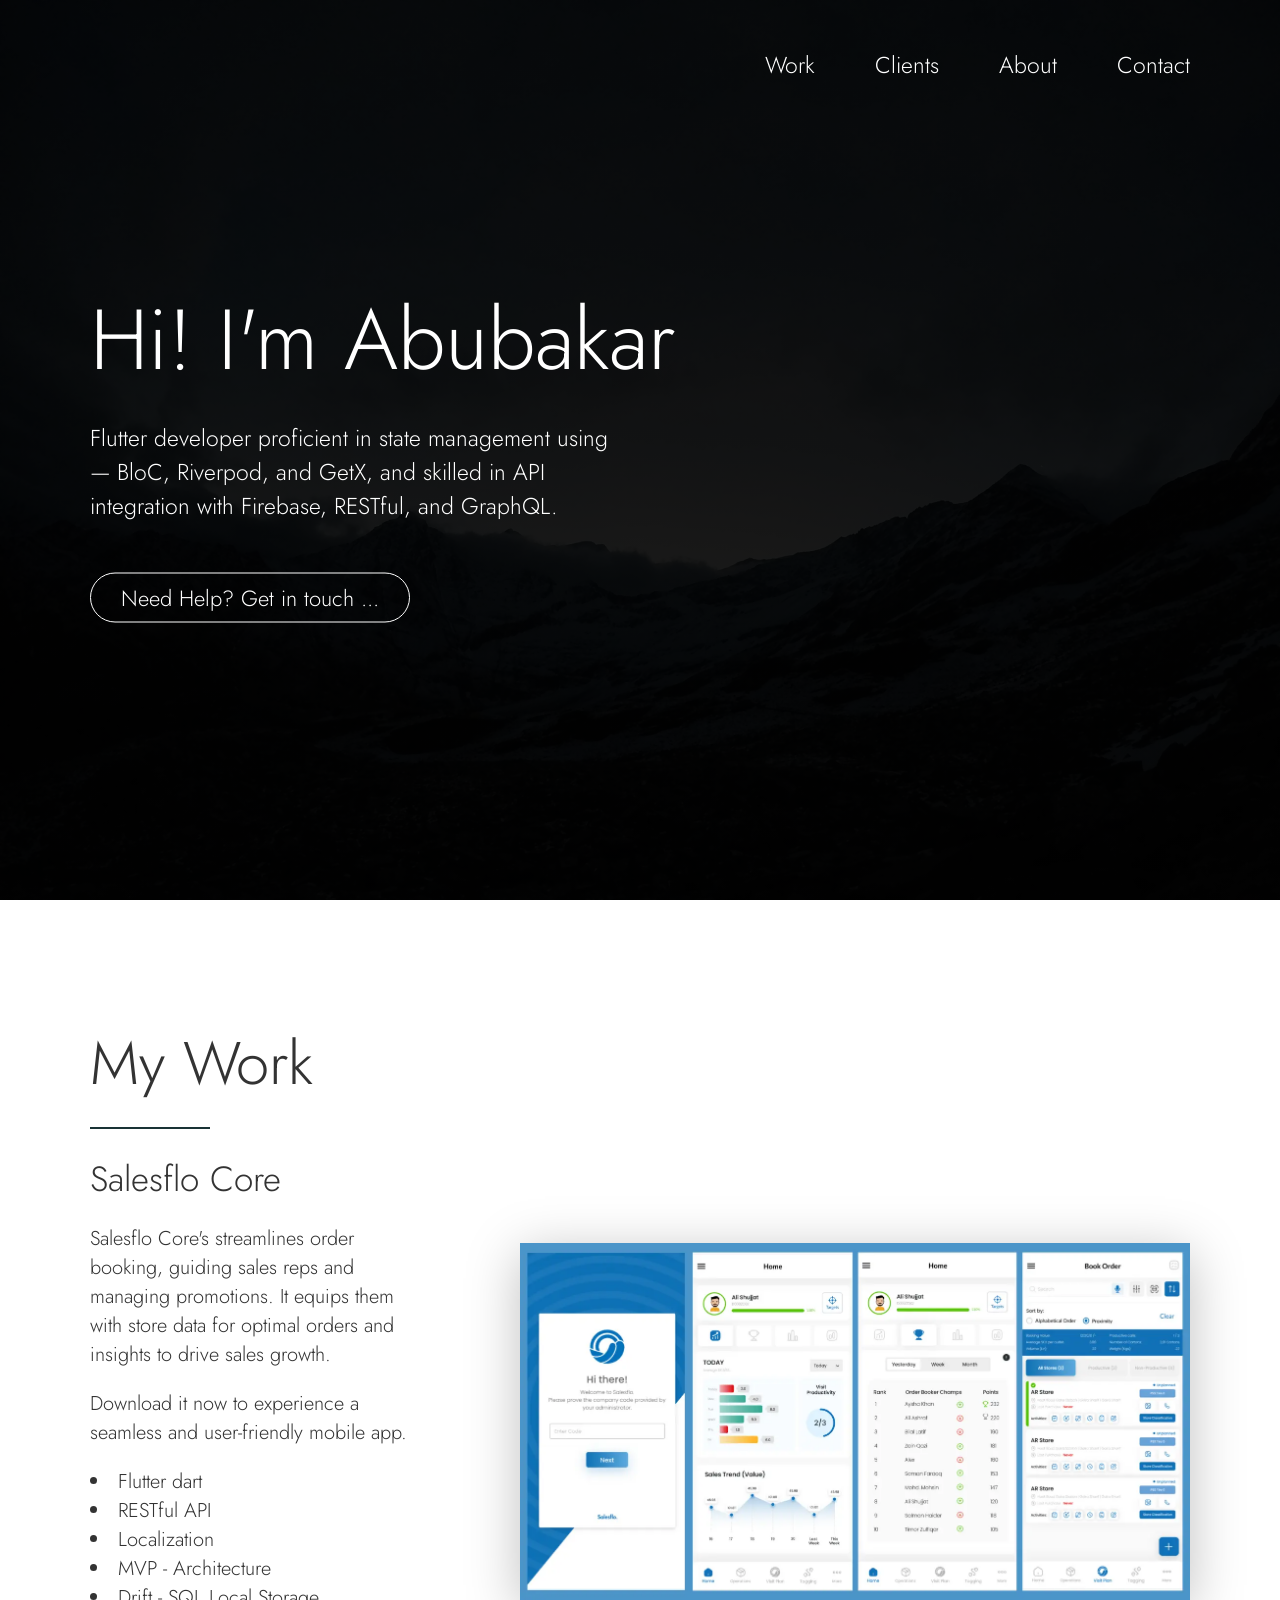
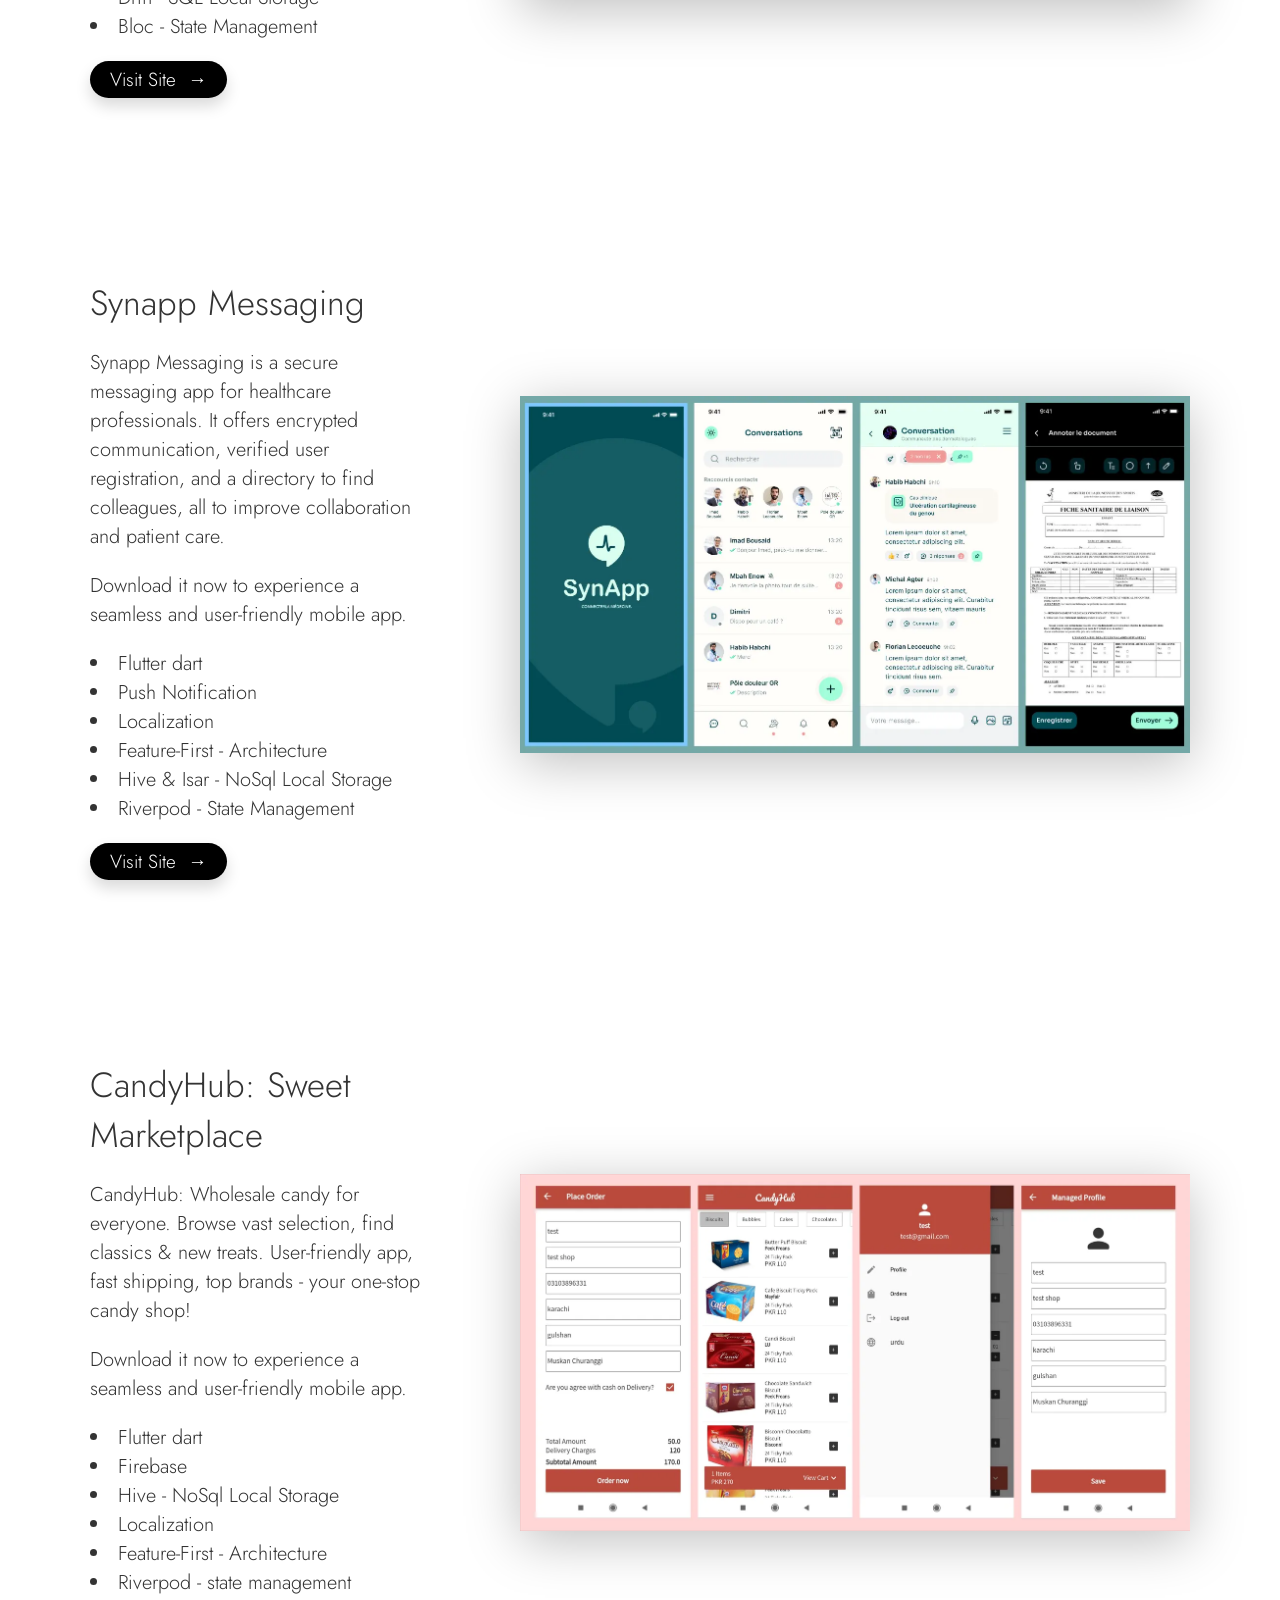
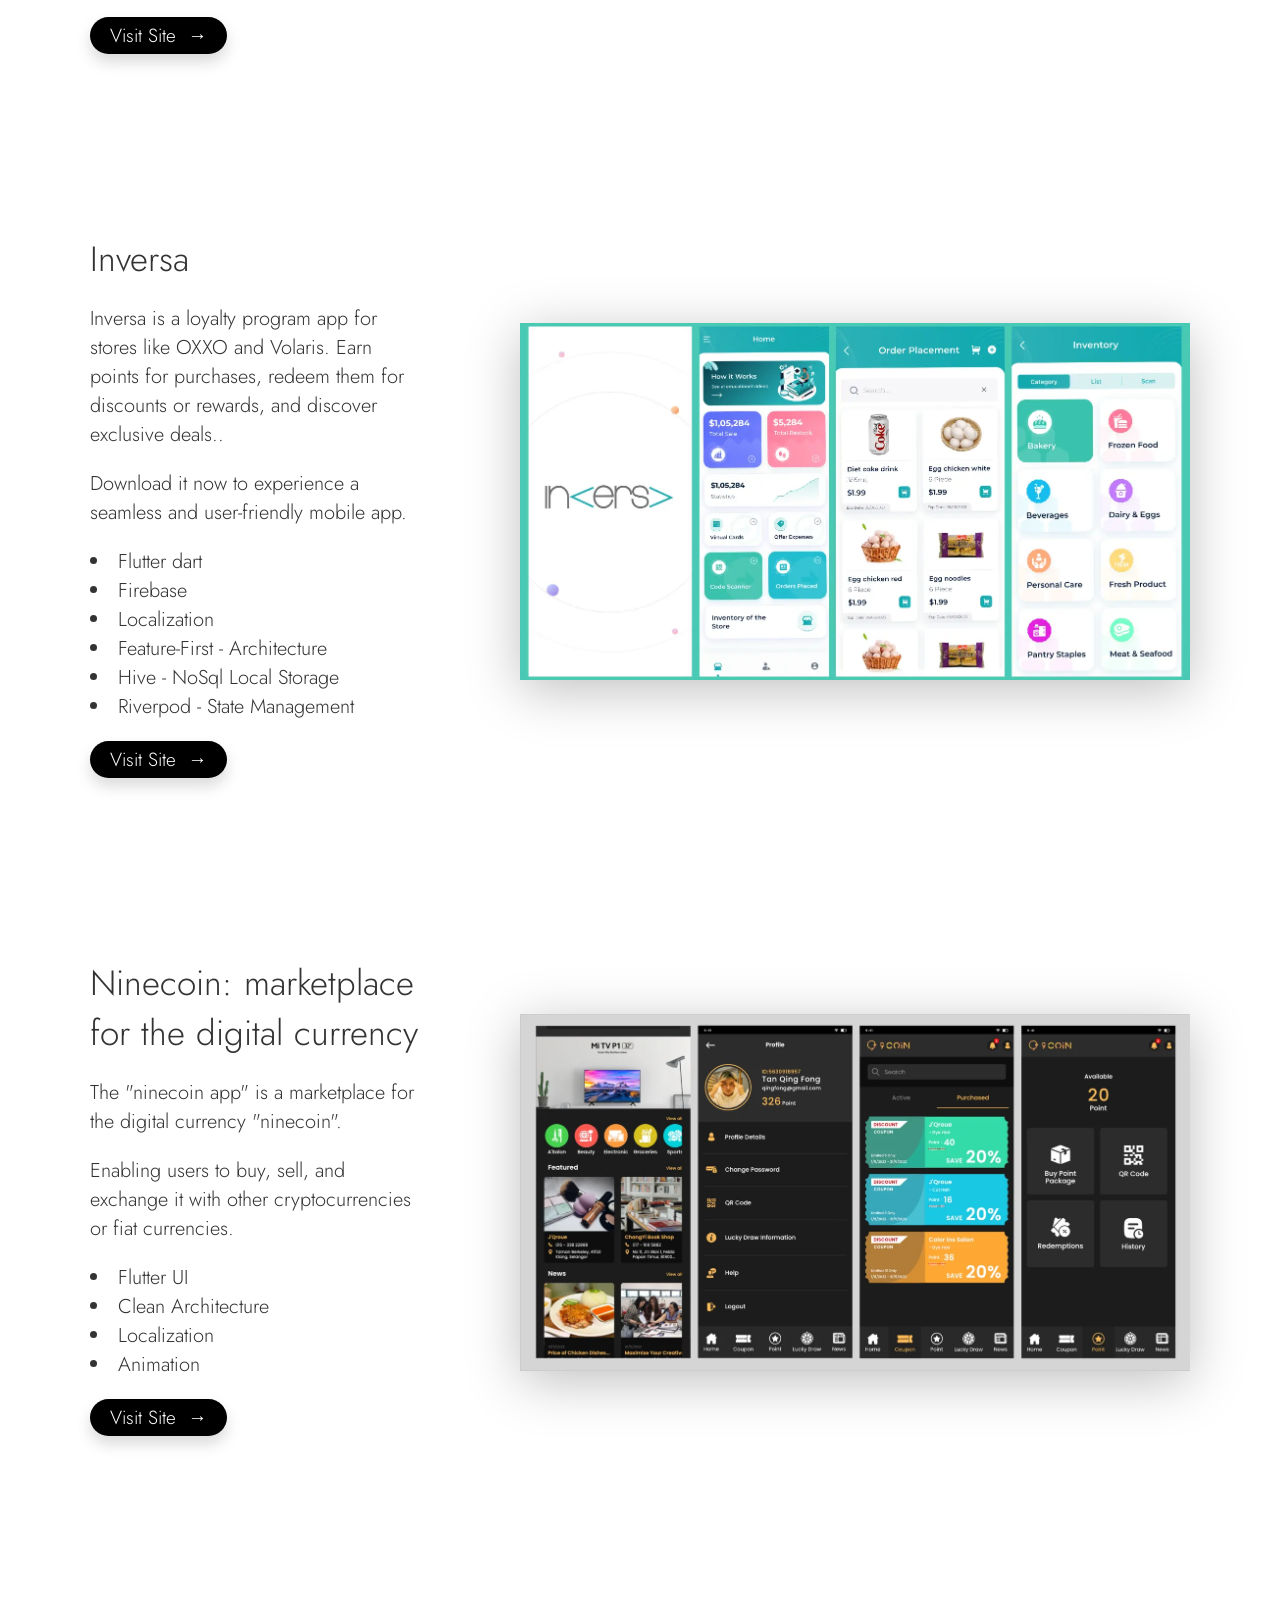
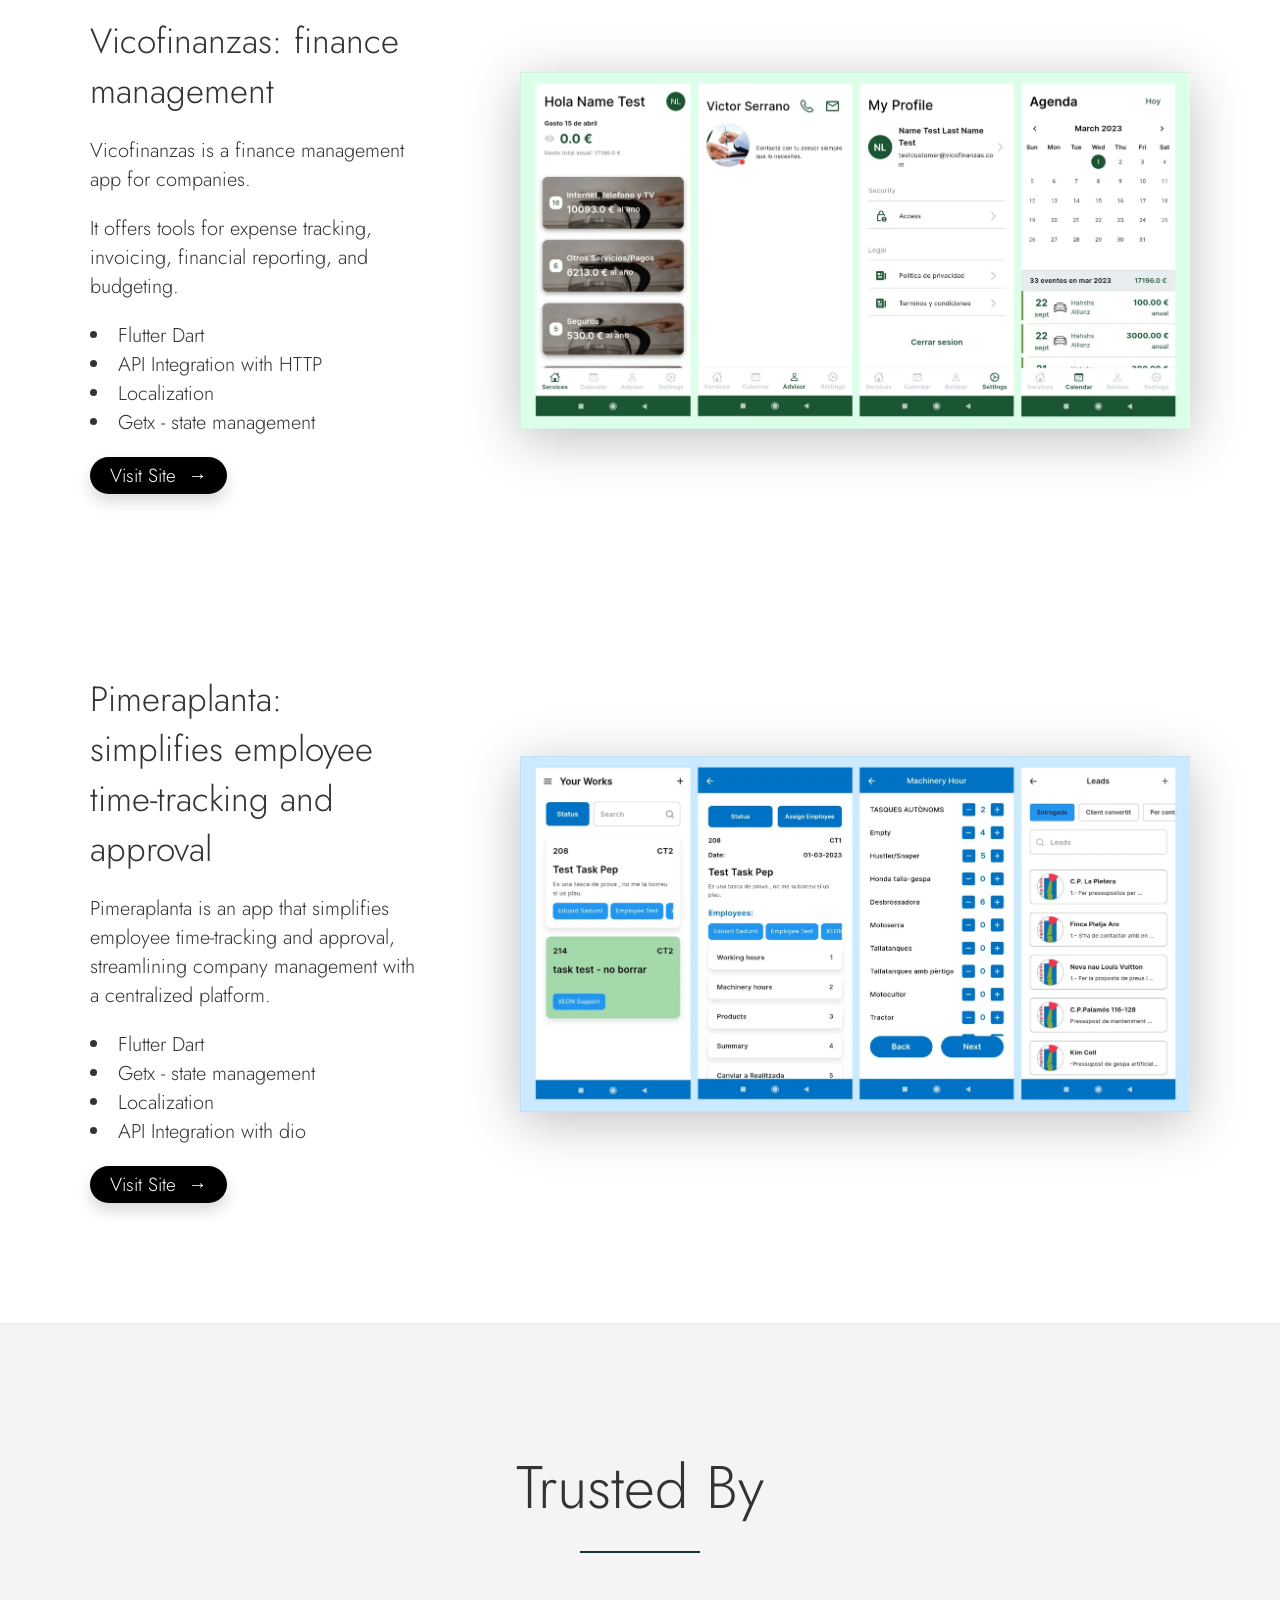
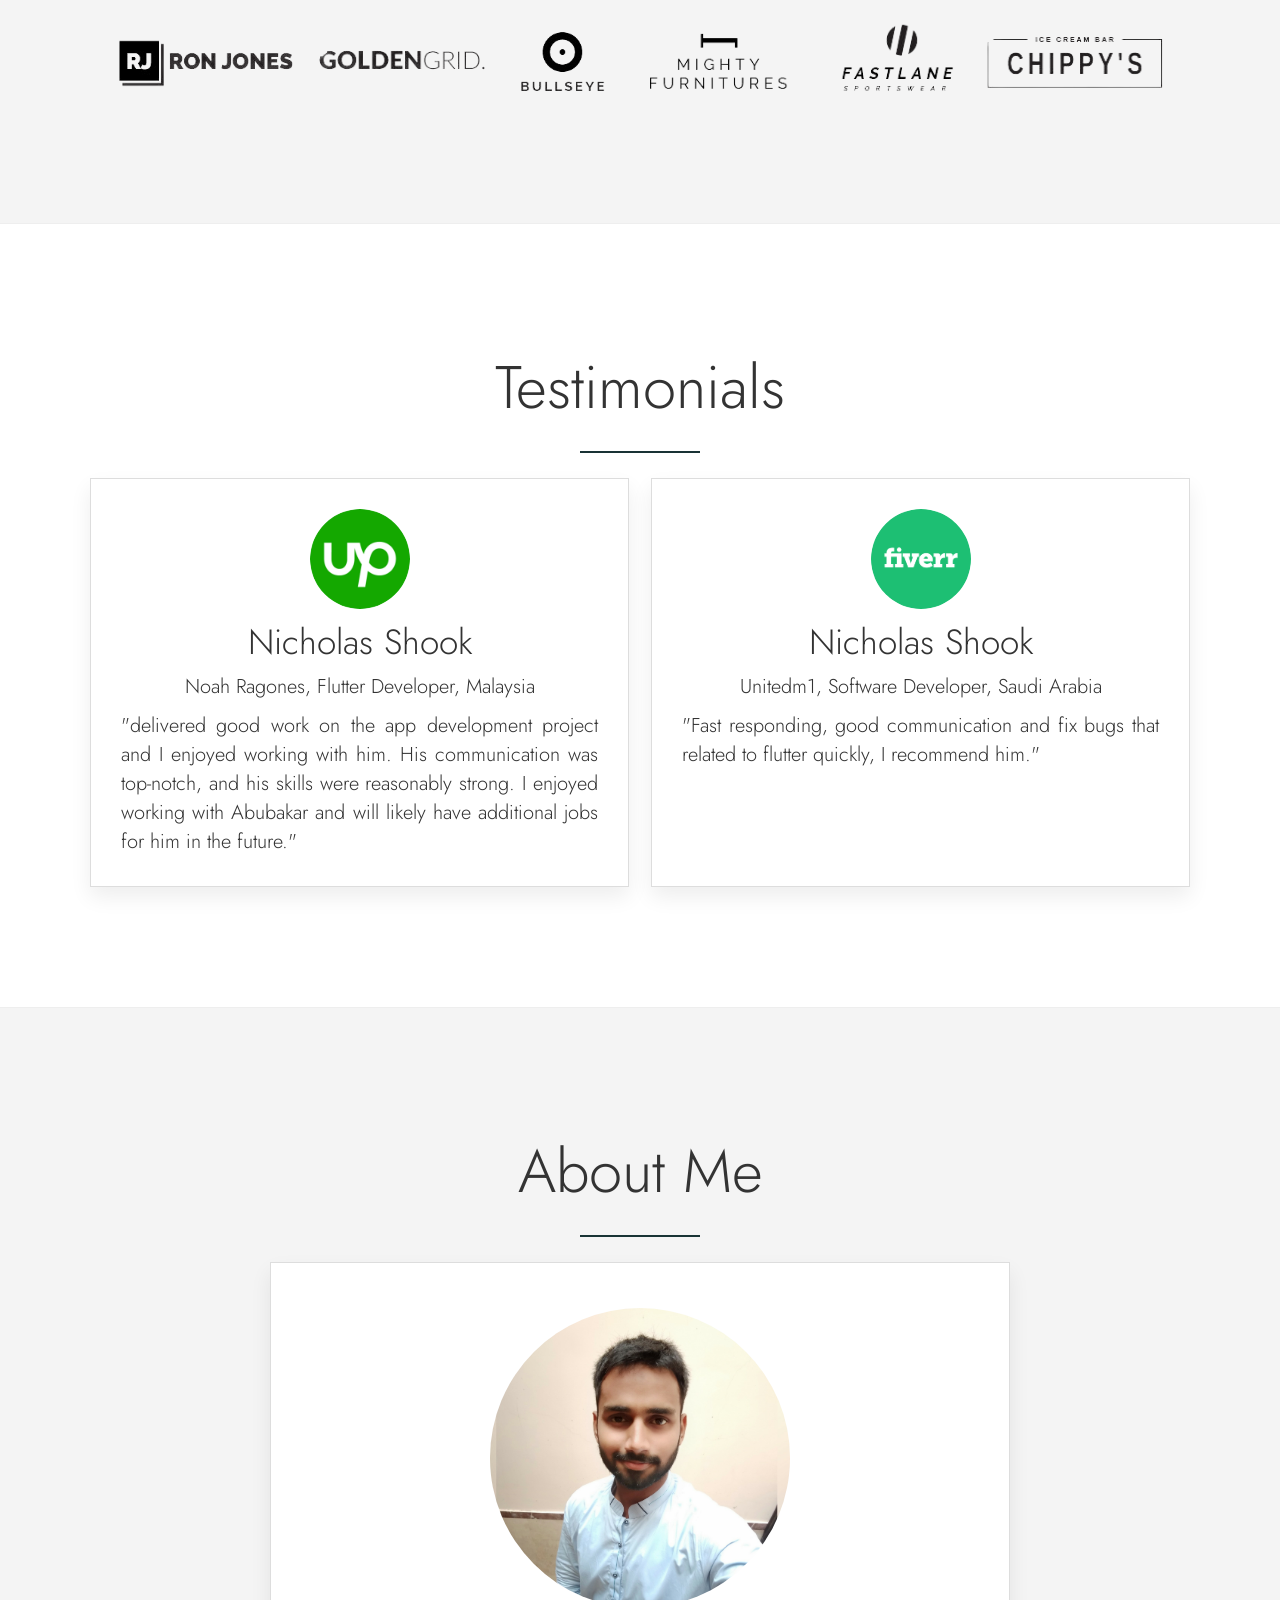
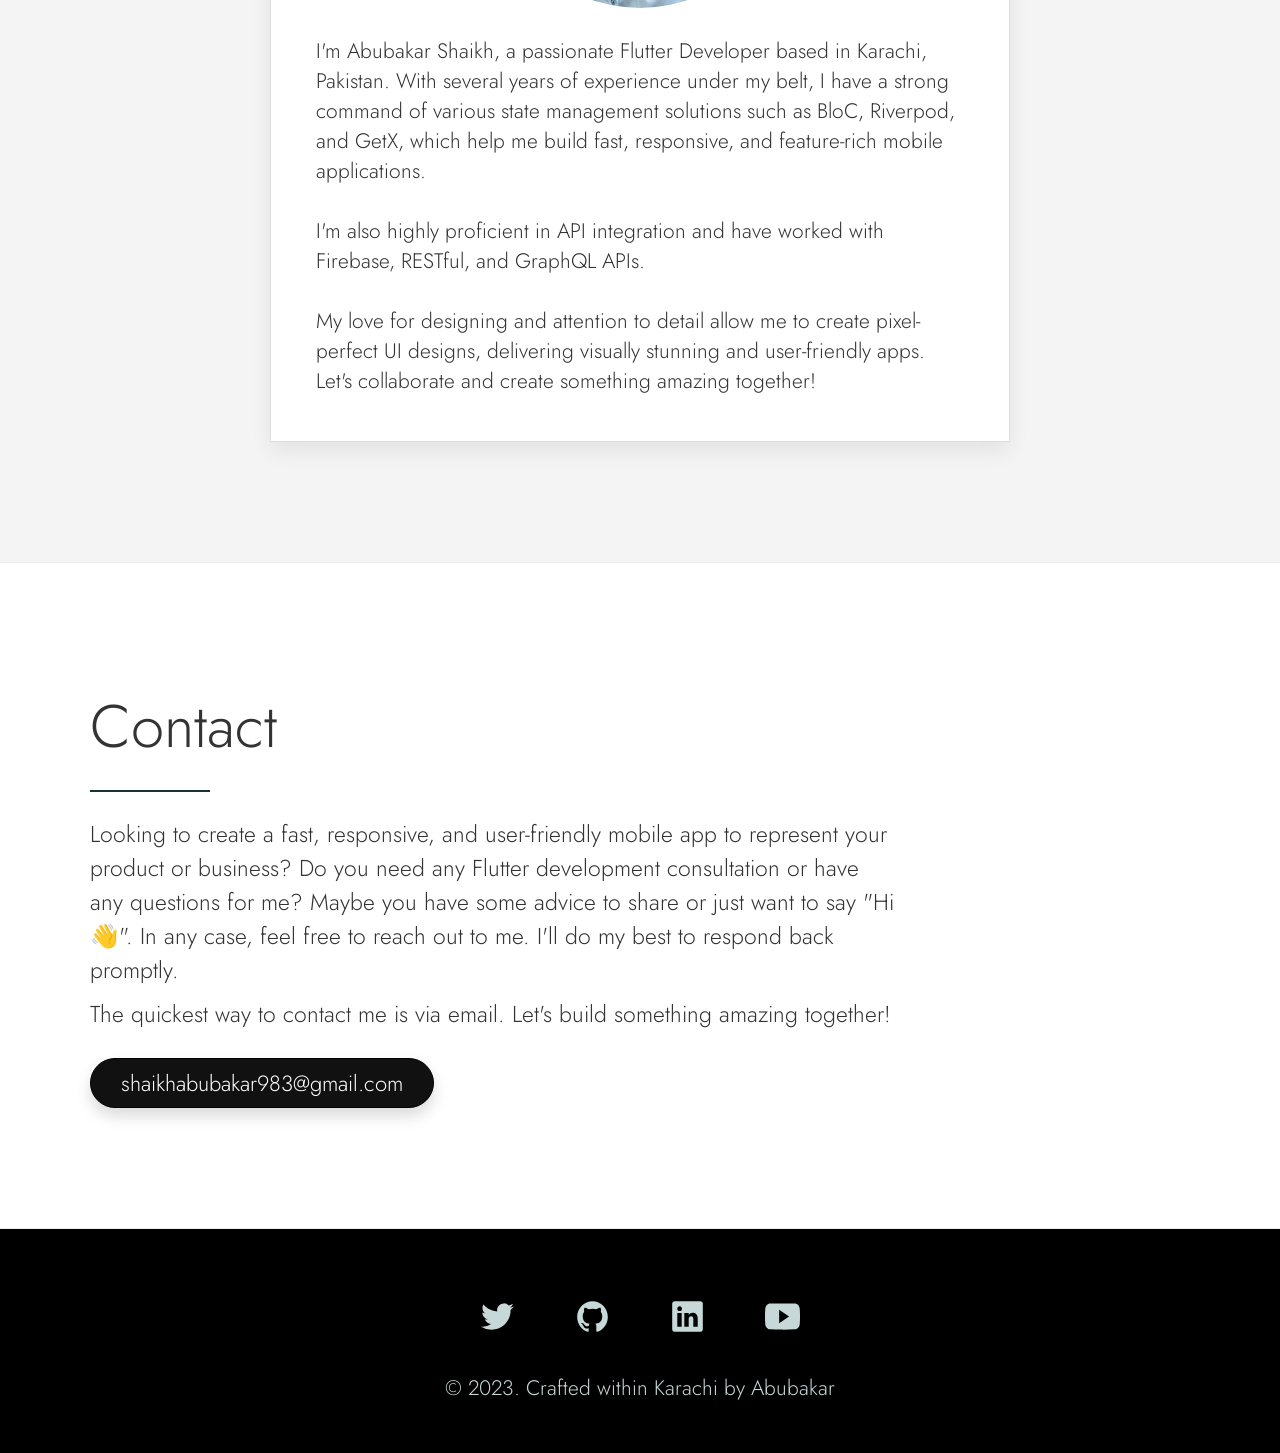
==== index.html @ 9ee7f596 "feat: remove app github links with icons #6" ====
<!DOCTYPE html>
<html lang="en">

<head>
  <meta charset="UTF-8" />
  <meta http-equiv="X-UA-Compatible" content="IE=edge" />
  <meta name="viewport" content="width=device-width, initial-scale=1.0" />
  <title>
    Abubakar Shaikh - A Flutter Developer based in Karachi, Pakistan
  </title>
  <link rel="icon" type="image/x-icon" href="/images/favicon.webp">
  <link rel="stylesheet" href="style.css" />
</head>

<body>
  <!-- Header Area -->

  <header>
    <div class="container">
      <nav>
        <a href="#work" class="work-link">Work</a>
        <a href="#client" class="client-link">Clients</a>
        <a href="#about" class="about-link">About</a>
        <a href="#contact" class="contact-link">Contact</a>
      </nav>
    </div>
    <div class="container">
      <div class="header-text-container">
        <div>
          <h1>Hi! I'm Abubakar</h1>
          <p>
            Flutter developer proficient in state management using
            <span>—</span>
            BloC, Riverpod, and GetX, and skilled in API integration with
            Firebase, RESTful, and GraphQL.
          </p>
          <a href="#contact" class="btn btn-link">Need Help? Get in touch ...</a>
        </div>
      </div>
    </div>
  </header>

  <!-- Main Area -->

  <main>
    <!-- Work Section -->

    <section class="work-section">
      <div class="container">
        <h2>My Work</h2>


        <!-- Salesflo.  -->
        <div class="work-box">
          <div class="work-box-text">
            <h3>Salesflo Core</h3>
            <p>
              Salesflo Core's streamlines order booking, guiding sales reps and managing promotions. It
              equips them with store data for optimal orders and insights to drive sales growth.
            </p>
            <p>
              Download it now to experience a seamless and user-friendly
              mobile app.
            </p>
            <ul>
              <li>Flutter dart</li>
              <li>RESTful API</li>
              <li>Localization</li>
              <li>MVP - Architecture</li>
              <li>Drift - SQL Local Storage</li>
              <li>Bloc - State Management</li>
            </ul>
            <div class="work-box-links">
              <a href="https://play.google.com/store/apps/details?id=com.abubakar.candyhub" class="btn btn-dark"
                target="_blank">Visit
                Site &nbsp;&rarr;</a>

              <!-- <a href="https://github.com/Abubakarshaikh/candyhub" class="gh-link" target="_blank">
                <img src="/images/github.svg" alt="" />
              </a> -->

            </div>
          </div>
          <div class="work-box-image">
            <a href="#"><img src="/images/salesflo.webp" alt="" class="reveal" /></a>
          </div>
        </div>


        <!-- SynApp  -->
        <div class="work-box">
          <div class="work-box-text">
            <h3>Synapp Messaging</h3>
            <p>
              Synapp Messaging is a secure messaging app for healthcare professionals. It offers encrypted
              communication, verified user registration, and a directory to find colleagues, all to improve
              collaboration and patient care.
            </p>
            <p>
              Download it now to experience a seamless and user-friendly
              mobile app.
            </p>
            <ul>
              <li>Flutter dart</li>
              <li>Push Notification</li>
              <li>Localization</li>
              <li>Feature-First - Architecture</li>
              <li>Hive & Isar - NoSql Local Storage</li>
              <li>Riverpod - State Management</li>
            </ul>
            <div class="work-box-links">
              <a href="https://play.google.com/store/apps/details?id=com.abubakar.candyhub" class="btn btn-dark"
                target="_blank">Visit
                Site &nbsp;&rarr;</a>
              <!-- <a href="https://github.com/Abubakarshaikh/candyhub" class="gh-link" target="_blank">
                <img src="/images/github.svg" alt="" />
              </a> -->
            </div>
          </div>
          <div class="work-box-image">
            <a href="#"><img src="/images/synapp.webp" alt="" class="reveal" /></a>
          </div>
        </div>


        <!-- Candyhub -->
        <div class="work-box">
          <div class="work-box-text">
            <h3>CandyHub: Sweet Marketplace</h3>
            <p>
              CandyHub: Wholesale candy for everyone. Browse vast selection, find classics & new treats. User-friendly
              app, fast shipping, top brands - your one-stop candy shop!
            </p>
            <p>
              Download it now to experience a seamless and user-friendly
              mobile app.
            </p>
            <ul>
              <li>Flutter dart</li>
              <li>Firebase</li>
              <li>Hive - NoSql Local Storage</li>
              <li>Localization</li>
              <li>Feature-First - Architecture</li>
              <li>Riverpod - state management</li>
            </ul>
            <div class="work-box-links">
              <a href="https://play.google.com/store/apps/details?id=com.tamnstore.user&pli=1" class="btn btn-dark"
                target="_blank">Visit
                Site &nbsp;&rarr;</a>
              <!-- <a href="https://github.com/Abubakarshaikh/candyhub" class="gh-link" target="_blank">
                <img src="/images/github.svg" alt="" />
              </a> -->
            </div>
          </div>
          <div class="work-box-image">
            <a href="#"><img src="/images/candy.webp" alt="" class="reveal" /></a>
          </div>
        </div>

        <!-- Inversa -->
        <div class="work-box">
          <div class="work-box-text">
            <h3>Inversa </h3>
            <p>
              Inversa is a loyalty program app for stores like OXXO and Volaris. Earn points for purchases, redeem
              them for discounts or rewards, and discover exclusive deals..
            </p>
            <p>
              Download it now to experience a seamless and user-friendly
              mobile app.
            </p>
            <ul>
              <li>Flutter dart</li>
              <li>Firebase</li>
              <li>Localization</li>
              <li>Feature-First - Architecture</li>
              <li>Hive - NoSql Local Storage</li>
              <li>Riverpod - State Management</li>
            </ul>
            <div class="work-box-links">
              <a href="https://github.com/Abubakarshaikh/9coin" class="btn btn-dark" target="_blank">Visit Site
                &nbsp;&rarr;</a>
              <!-- <a href="https://github.com/Abubakarshaikh/9coin" class="gh-link" target="_blank">
                <img src="/images/github.svg" alt="" />
              </a> -->
            </div>
          </div>
          <div class="work-box-image">
            <a href="#"><img src="/images/inversa.webp" alt="" class="reveal" /></a>
          </div>
        </div>


        <!-- Ninecoin App -->
        <div class="work-box">
          <div class="work-box-text">
            <h3>Ninecoin: marketplace for the digital currency</h3>
            <p>
              The "ninecoin app" is a marketplace for the digital currency
              "ninecoin".
            </p>
            <p>
              Enabling users to buy, sell, and exchange it with other
              cryptocurrencies or fiat currencies.
            </p>
            <ul>
              <li>Flutter UI</li>
              <li>Clean Architecture</li>
              <li>Localization</li>
              <li>Animation</li>
            </ul>
            <div class="work-box-links">
              <a href="https://github.com/Abubakarshaikh/9coin" class="btn btn-dark" target="_blank">Visit Site
                &nbsp;&rarr;</a>
              <!-- <a href="https://github.com/Abubakarshaikh/9coin" class="gh-link" target="_blank">
                <img src="/images/github.svg" alt="" />
              </a> -->
            </div>
          </div>
          <div class="work-box-image">
            <a href="#"><img src="/images/coin.webp" alt="" class="reveal" /></a>
          </div>
        </div>


        <!-- Vicofinanzas -->
        <div class="work-box">
          <div class="work-box-text">
            <h3>Vicofinanzas: finance management</h3>
            <p>Vicofinanzas is a finance management app for companies.</p>
            <p>
              It offers tools for expense tracking, invoicing, financial
              reporting, and budgeting.
            </p>
            <ul>
              <li>Flutter Dart</li>
              <li>API Integration with HTTP</li>
              <li>Localization</li>
              <li>Getx - state management</li>
            </ul>
            <div class="work-box-links">
              <a href="https://github.com/Abubakarshaikh/vicofinanzas_app" class="btn btn-dark" target="_blank">Visit
                Site
                &nbsp;&rarr;</a>
              <!-- <a href="https://github.com/Abubakarshaikh/vicofinanzas_app" class="gh-link" target="_blank">
                <img src="/images/github.svg" alt="" />
              </a> -->
            </div>
          </div>
          <div class="work-box-image">
            <a href="#"><img src="/images/vico.webp" alt="" class="reveal" /></a>
          </div>
        </div>

        <!-- Pimeraplanta -->
        <div class="work-box">
          <div class="work-box-text">
            <h3>
              Pimeraplanta: simplifies employee time-tracking and approval
            </h3>
            <p>
              Pimeraplanta is an app that simplifies employee time-tracking
              and approval, streamlining company management with a centralized
              platform.
            </p>
            <ul>
              <li>Flutter Dart</li>
              <li>Getx - state management</li>
              <li>Localization</li>
              <li>API Integration with dio</li>
            </ul>
            <div class="work-box-links">
              <a href="https://github.com/Abubakarshaikh/flutter_primera_planta" class="btn btn-dark"
                target="_blank">Visit Site
                &nbsp;&rarr;</a>
              <!-- <a href="https://github.com/Abubakarshaikh/flutter_primera_planta" class="gh-link" target="_blank">
                <img src="/images/github.svg" alt="" />
              </a> -->
            </div>
          </div>
          <div class="work-box-image">
            <a href="#"><img src="/images/pimera.webp" alt="" class="reveal" /></a>
          </div>
        </div>
      </div>
    </section>
    <!-- Clients Section -->

    <section class="clients-section">
      <div class="container">
        <h2>Trusted By</h2>
        <div class="clients">
          <img src="/images/ronjones.png" alt="" />
          <img src="/images/goldengrid.png" alt="" />
          <img src="/images/bullseye.png" alt="" />
          <img src="/images/mighty-furnitures.png" alt="" />
          <img src="/images/fastlane.png" alt="" />
          <img src="/images/chippy.png" alt="" />
        </div>
      </div>
    </section>
    <!-- Testimonial Section -->

    <section class="testimonial-section">
      <div class="container">
        <h2>Testimonials</h2>
        <div class="testimonial-container">
          <div class="testimonial-box">
            <div class="testimonial-box-image">
              <img src="/images/upwork.webp" alt="" />
            </div>
            <div class="testimonial-box-text">
              <h3>Nicholas Shook</h3>
              <div class="role">Noah Ragones, Flutter Developer, Malaysia</div>
              <p>
                "delivered good work on the app development project and I enjoyed working with him. His communication
                was top-notch, and his skills were reasonably strong. I enjoyed working with Abubakar and will likely
                have additional jobs for him in the future."
              </p>
            </div>
          </div>
          <div class="testimonial-box">
            <div class="testimonial-box-image">
              <img src="/images/fiverr.png" alt="" />
            </div>
            <div class="testimonial-box-text">
              <h3>Nicholas Shook</h3>
              <div class="role">Unitedm1, Software Developer, Saudi Arabia</div>
              <p>
                "Fast responding, good communication and fix bugs that related to flutter quickly, I recommend him."
              </p>
            </div>
          </div>
        </div>
      </div>
    </section>
    <!-- About Section -->

    <section class="about-section">
      <div class="container">
        <h2>About Me</h2>
        <div class="about-box">
          <div class="about-box-image">
            <img src="/images/about-img.webp" alt="" />
          </div>
          <div class="about-box-text">
            <p>
              I'm Abubakar Shaikh, a passionate Flutter Developer based in
              Karachi, Pakistan. With several years of experience under my
              belt, I have a strong command of various state management
              solutions such as BloC, Riverpod, and GetX, which help me build
              fast, responsive, and feature-rich mobile applications.
            </p>
            <p>
              I'm also highly proficient in API integration and have worked
              with Firebase, RESTful, and GraphQL APIs.
            </p>
            <p>
              My love for designing and attention to detail allow me to create
              pixel-perfect UI designs, delivering visually stunning and
              user-friendly apps. Let's collaborate and create something
              amazing together!
            </p>
          </div>
        </div>
      </div>
    </section>
    <!-- Contact Section -->

    <section class="contact-section">
      <div class="container">
        <h2>Contact</h2>
        <div class="contact-box-text">
          <p>
            Looking to create a fast, responsive, and user-friendly mobile app
            to represent your product or business? Do you need any Flutter
            development consultation or have any questions for me? Maybe you
            have some advice to share or just want to say "Hi 👋". In any
            case, feel free to reach out to me. I'll do my best to respond
            back promptly.
          </p>
          <p>
            The quickest way to contact me is via email. Let's build something
            amazing together!
          </p>
          <a href="mailto:shaikhabubakar983@gmail.com" class="btn">shaikhabubakar983@gmail.com</a>
        </div>
      </div>
    </section>
  </main>
  <!-- Footer Area -->

  <footer>
    <div class="container">
      <div class="social-icons">
        <a href="https://twitter.com/abubakrshykh" target="_blank"><img src="/images/social icons/logo-twitter.svg"
            alt="" /></a>
        <a href="https://github.com/Abubakarshaikh" target="_blank"><img src="/images/social icons/logo-github.svg"
            alt="" /></a>
        <a href="https://www.linkedin.com/in/shaikhabubakar/" target="_blank"><img
            src="/images/social icons/logo-linkedin.svg" alt="" /></a>
        <a href="https://www.youtube.com/@AbubakarShaikh" target="_blank"><img
            src="/images/social icons/logo-youtube.svg" alt="" /></a>
        <!-- <a href="#"><img src="/images/social icons/logo-instagram.svg" alt="" /></a> -->
      </div>
      <div class="footer-text">
        © 2023. Crafted within Karachi by Abubakar<a href="#"></a>
      </div>
    </div>
    <a href="#header" class="to-top to-top-link">
      <img src="/images/arrow.svg" alt="" />
    </a>
  </footer>

  <!-- JS Link -->
  <script src="/script.js"></script>
</body>

</html>
---- style.css ----
@import url('https://fonts.googleapis.com/css2?family=Josefin+Sans:wght@300;400&family=Jost:wght@300;400&display=swap');

* {
    padding: 0;
    margin: 0;
    box-sizing: border-box;

}

:root {
    --white: #fff;
    --bg-offWhite: #f4f4f4;
    --textWhite: #c6d8d7;
    --black0: #000;
    --black: #111;
    --text: #333;
    --darkGrey: #193335;
    --lightGrey: #394344;
    --shadow: 0 1rem 2rem rgba(0, 0, 0, .07);
    --btn-shadow: 0 0.8rem 1.5rem rgba(0, 0, 0, .15);
    --content-shadow: 0 1rem 5rem rgba(0, 0, 0, 0.25);

}

/* font-family: 'Josefin Sans', sans-serif; */

/* Basic Setup */

html {
    font-size: 62.5%;
}

body {
    font-weight: 300;
    font-size: 2.3rem;
    font-family: 'Jost', sans-serif;
    color: var(--text);
}

h1,
h2,
h3 {
    font-weight: 300;
}

h1 {
    font-size: 8.5rem;
}

h2 {
    font-size: 6rem;
}

h2::after {
    content: '';
    display: block;
    height: 0.2rem;
    width: 12rem;
    margin: 2rem 0px 2.5rem;
    background-color: var(--darkGrey);
}

h3 {
    font-size: 3.5rem;
}

a {
    text-decoration: none;
    color: var(--text);
}

.container {
    max-width: 1180px;
    margin: 0 auto;
}

.btn {
    display: inline-block;
    font-size: 2.2rem;
    padding: 0.8rem 3rem;
    border-radius: 10rem;
    color: var(--darkGrey);
    transition: all 0.2s;
}

section {
    border-bottom: 1px solid #eee;
    padding: 12rem 0;
}

img {
    object-fit: contain;

}

ul {
    list-style-position: inside;
    font-size: 2rem;
}

/* Header Area */

header {
    background-image: linear-gradient(rgba(0, 0, 0, .9), rgba(0, 0, 0, .9)), url(/images/header\ image.webp);
    background-position: top;
    background-size: cover;
    background-attachment: fixed;
    height: 100vh;

}

nav {
    display: flex;
    align-items: center;
    justify-content: flex-end;
    gap: 6rem;
    height: 13rem;
}

nav a {
    display: inline-block;
    transition: all 0.3s linear;
    color: var(--white);
}

nav a::after {
    content: '';
    height: 0.1rem;
    width: 0%;
    background: var(--textWhite);
    display: block;
    transition: all .5s cubic-bezier(0, .5, 0, 1);
    -webkit-transition: all .5s cubic-bezier(0, .5, 0, 1);
    -moz-transition: all .5s cubic-bezier(0, .5, 0, 1);
    -o-transition: all .5s cubic-bezier(0, .5, 0, 1);
}

nav a:hover::after,
nav a:focus::after {
    content: '';
    height: 0.1rem;
    width: 100%;
    background: var(--textWhite);
    display: block;

}

.header-text-container {
    position: absolute;
    top: 50%;
    transform: translateY(-50%);
    color: var(--white);

}

.header-text-container p {
    max-width: 54rem;
    margin: 2rem 0 2.5rem;
}

.header-text-container .btn {
    margin-top: 2.5rem;
    color: var(--white);
    border: 1px solid var(--white);
}

.header-text-container .btn:hover,
.header-text-container .btn:focus {
    background-color: var(--white);
    color: var(--darkGrey);
}

/* Work Section */

.work-box {
    display: flex;
    align-items: center;
    justify-content: space-between;
}

.work-box:not(:last-child) {
    margin-bottom: 18rem;
}

.work-box-text {
    flex: 0 0 30%;
}

.work-box-text>*:not(h3) {
    margin-top: 2rem;
}

.work-box-text p {
    max-width: 54rem;
    font-size: 2rem;
}

.work-box-image img {
    max-width: 100%;
    box-shadow: var(--content-shadow);
    transition: all 0.5s;
}

.work-box-image img:hover,
.work-box-image img:focus {
    transform: scale(1.02);
}

.reveal {
    position: relative;
    transform: translateY(80px);
    opacity: 0;
    transition: all 2s ease;
}

.reveal.active {
    transform: translateY(0px);
    opacity: 1;
}

@media (min-width:901px) {
    .work-box-image {
        flex: 1;
        margin: 0 0 0 10rem;
    }
}

.work-box-links {
    display: flex;
    align-items: center;
}

.work-box-links .btn-dark {
    background-color: var(--black0);
    color: var(--white);
    font-size: 1.9rem;
    padding: 0.5rem 2rem;
    box-shadow: var(--btn-shadow);
    transition: all 0.3s;
}

.work-box-links .btn-dark:hover,
.work-box-links .btn-dark:focus {
    box-shadow: 0 1rem 1.8rem rgba(0, 0, 0, .35);
}

.gh-link img {
    display: block;
    height: 2.6rem;
    margin: 0 2rem;
    transition: all 0.2s;
}

.gh-link img:hover,
.gh-link img:focus {
    transform: scale(1.2);
}

/* Clients Section */

.clients-section {
    background-color: var(--bg-offWhite);
}

.clients-section h2 {
    text-align: center;
}

.clients-section h2::after {
    content: '';
    display: block;
    height: 0.2rem;
    width: 12rem;
    margin-left: auto;
    margin-right: auto;
    background-color: var(--darkGrey);
}

.clients {
    padding-top: 4.5rem;
    display: flex;
    flex-wrap: wrap;
    justify-content: center;
    align-items: center;
    gap: 2rem;
}

.clients img {
    height: 8rem;
    max-width: 18rem;
}

/* Testimonial Section */

.testimonial-section h2 {
    text-align: center;
}

.testimonial-section h2::after {
    content: '';
    display: block;
    height: 0.2rem;
    width: 12rem;
    margin-left: auto;
    margin-right: auto;
    background-color: var(--darkGrey);
}

.testimonial-container {
    display: flex;
    justify-content: space-between;
}

.testimonial-box {
    padding: 3rem;
    border: 1px solid #ddd;
    box-shadow: var(--shadow);
    font-size: 2rem;
    text-align: center;
    max-width: 66rem;
    flex: 0 0 49%;

}

.testimonial-box-image img {
    height: 10rem;
    width: 10rem;
    border-radius: 50%;
}

.testimonial-box-text .role {
    margin: 0.5rem 0 1rem;
}

.testimonial-box-text p {
    text-align: justify;
}

/* About Section */

.about-section {
    background-color: var(--bg-offWhite);
}

.about-section h2 {
    text-align: center;
}

.about-section h2::after {
    content: '';
    display: block;
    height: 0.2rem;
    width: 12rem;
    margin-left: auto;
    margin-right: auto;
    background-color: var(--darkGrey);
}

.about-box {
    max-width: 74rem;
    margin: 0 auto;
    padding: 4.5rem;
    border: 1px solid #ddd;
    box-shadow: var(--shadow);
    background-color: var(--white);
    font-size: 2.1rem;
}

.about-box-image {
    text-align: center;
}

.about-box-image img {
    height: 30rem;
    width: 30rem;
    border-radius: 50%;
}

.about-box-text {
    margin-top: 2rem;
}

.about-box-text p:not(:first-child) {
    margin-top: 3rem;
}

/* Contact Section */

.contact-box-text {
    max-width: 80.6rem;
}

.contact-box-text p:not(:last-child) {
    margin-top: 1rem;
}

.contact-box-text .btn {
    margin-top: 2.7rem;
    color: var(--white);
    background-color: var(--black);
    border: 1px solid var(--black0);
    box-shadow: var(--btn-shadow);
}

.contact-box-text .btn:hover,
.contact-box-text .btn:focus {
    background-color: var(--black0);
    box-shadow: 0 1rem 1.8rem rgba(0, 0, 0, .35);
}

/* Footer Area */

footer {
    padding: 7rem 0 5rem;
    color: var(--textWhite);
    background: var(--black0);
    text-align: center;
}

.social-icons {
    display: flex;
    align-items: center;
    justify-content: center;
    gap: 6rem;
}

.social-icons img {
    height: 3.5rem;
    width: 3.5rem;

}

.footer-text {
    font-size: 2.1rem;
    padding-top: 3rem;
}

.footer-text a {
    color: var(--white);
}

.footer-text a:hover,
.footer-text a:focus {
    text-decoration: underline;
}

.to-top {
    background-color: var(--white);
    position: fixed;
    bottom: 4rem;
    right: 4rem;
    height: 5.7rem;
    width: 5.7rem;
    border-radius: 50%;
    display: flex;
    align-items: center;
    justify-content: center;
    box-shadow: var(--content-shadow);
    opacity: 0;
    pointer-events: none;
    transition: all 0.3s;
}

.to-top.active {
    bottom: 3.2rem;
    pointer-events: auto;
    opacity: 1;
}

.to-top:hover,
.to-top:focus {
    box-shadow: 0 1rem 5rem rgba(0, 0, 0, 0.55);
    ;
}

.to-top img {
    height: 4.2rem;
    width: 4.2rem;
}

/* Responsive Code */

@media (max-width:1340px) {
    .container {
        max-width: 110rem;
    }
}

@media (max-width:1240px) {
    .container {
        padding: 0 6rem;
    }

    .testimonial-container {
        flex-direction: column;
        align-items: center;
        gap: 6rem;
    }
}

@media (max-width:1000px) {
    html {
        font-size: 52%;
    }
}

@media (max-width:900px) {
    .header-text-container h1 {
        font-size: 7.5rem;
    }

    .work-box {
        flex-direction: column-reverse;
        align-items: initial;
        margin-top: 4rem;
    }

    .work-box-text {
        margin-top: 3rem;
    }

}

@media (max-width:700px) {
    .header-text-container h1 {
        font-size: 7rem;
    }

    .header-text-container p {
        font-size: 2rem;
        max-width: 50rem;
    }

    .header-text-container p span {
        display: none;
    }

    .to-top {
        height: 4.8rem;
        width: 4.8rem;
        bottom: 1.5rem;
        right: 1.5rem;
    }

    .to-top img {
        height: 3.6rem;
        width: 3.6rem;
    }

}

@media (max-width:600px) {
    .container {
        padding: 0 3rem;
    }

}

@media (max-width:500px) {
    nav {
        justify-content: space-between;
    }

    .header-text-container h1 {
        font-size: 6.5rem;
    }

    .header-text-container p {
        font-size: 1.9rem;
        margin: 1rem 0 2.5rem;
    }

    h2 {
        font-size: 5rem;
    }

}

@media (max-width:500px) {
    html {
        font-size: 45%;
    }

    nav {
        justify-content: space-between;

    }

    .header-text-container .btn {
        margin-top: 2rem;

    }

    .work-box:not(:last-child) {
        margin-bottom: 10rem;
    }

}

@media (max-width:400px) {
    html {
        font-size: 40%;
    }

}
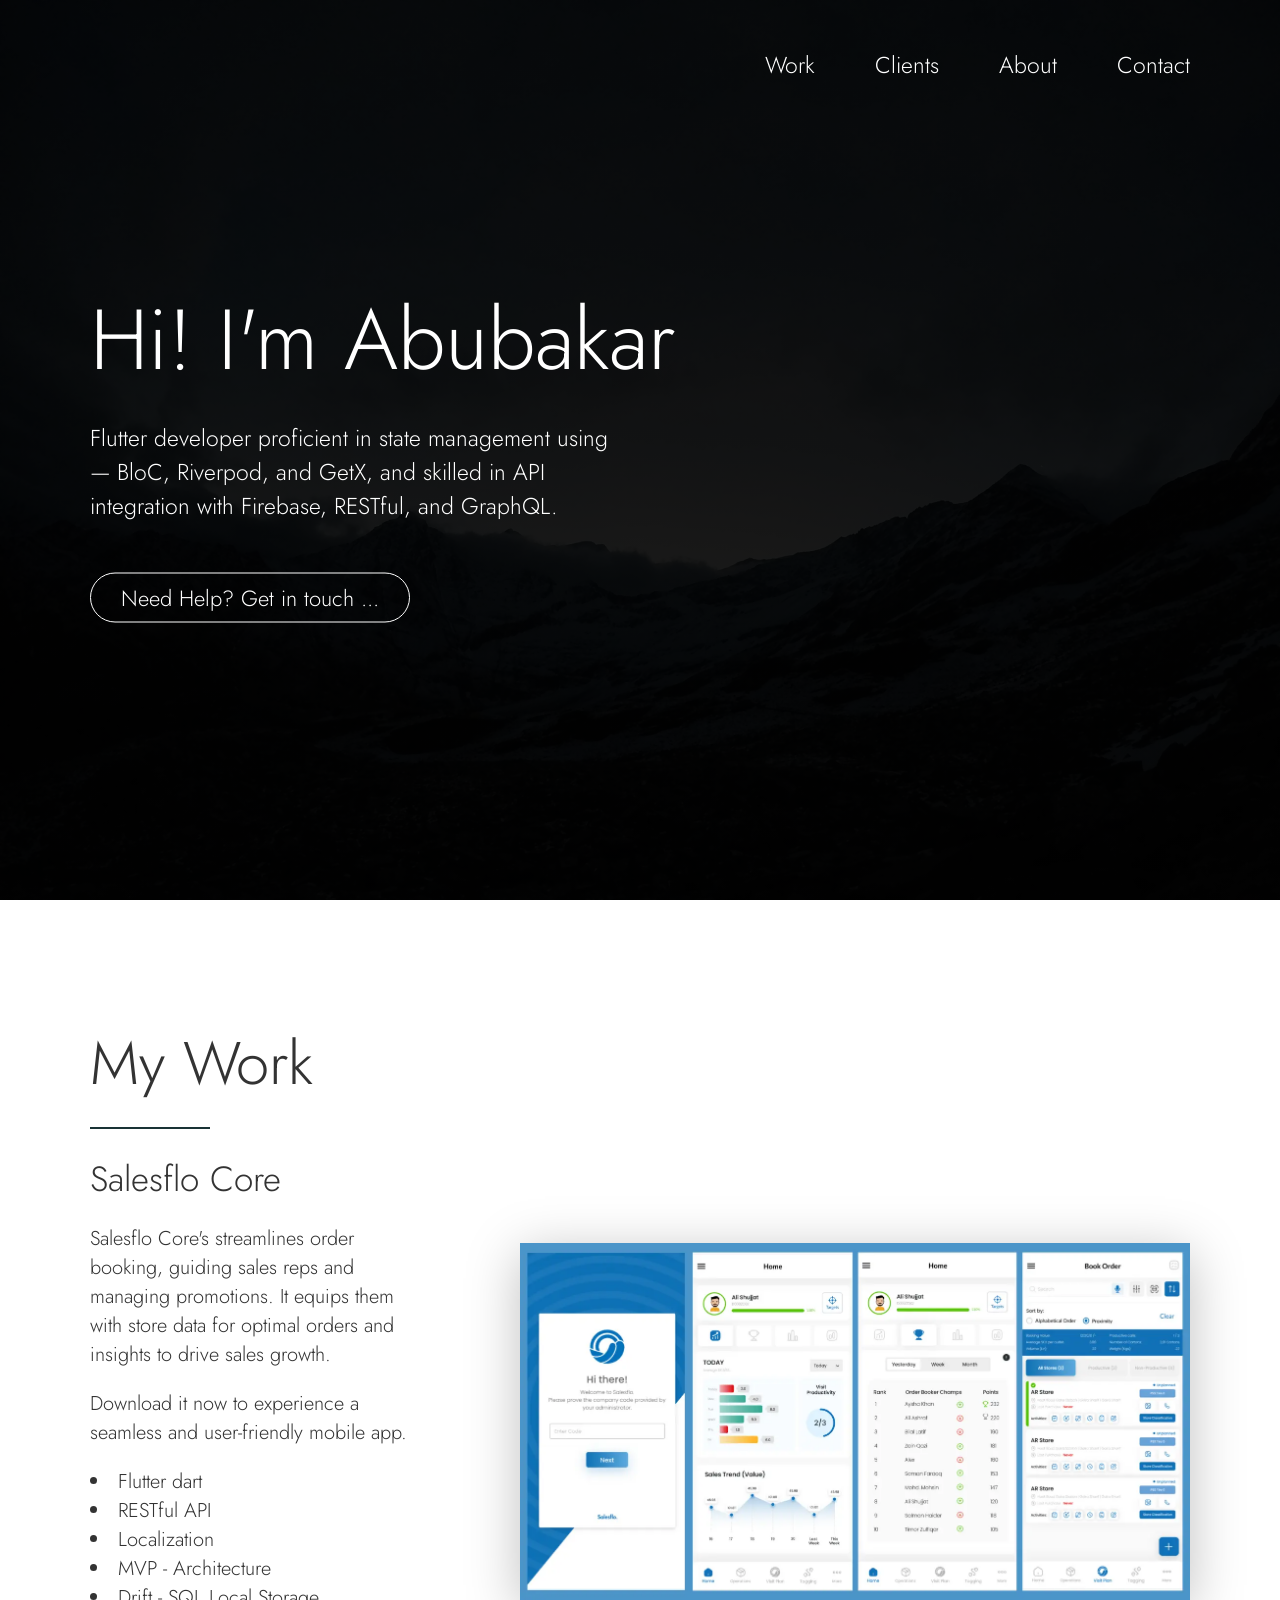
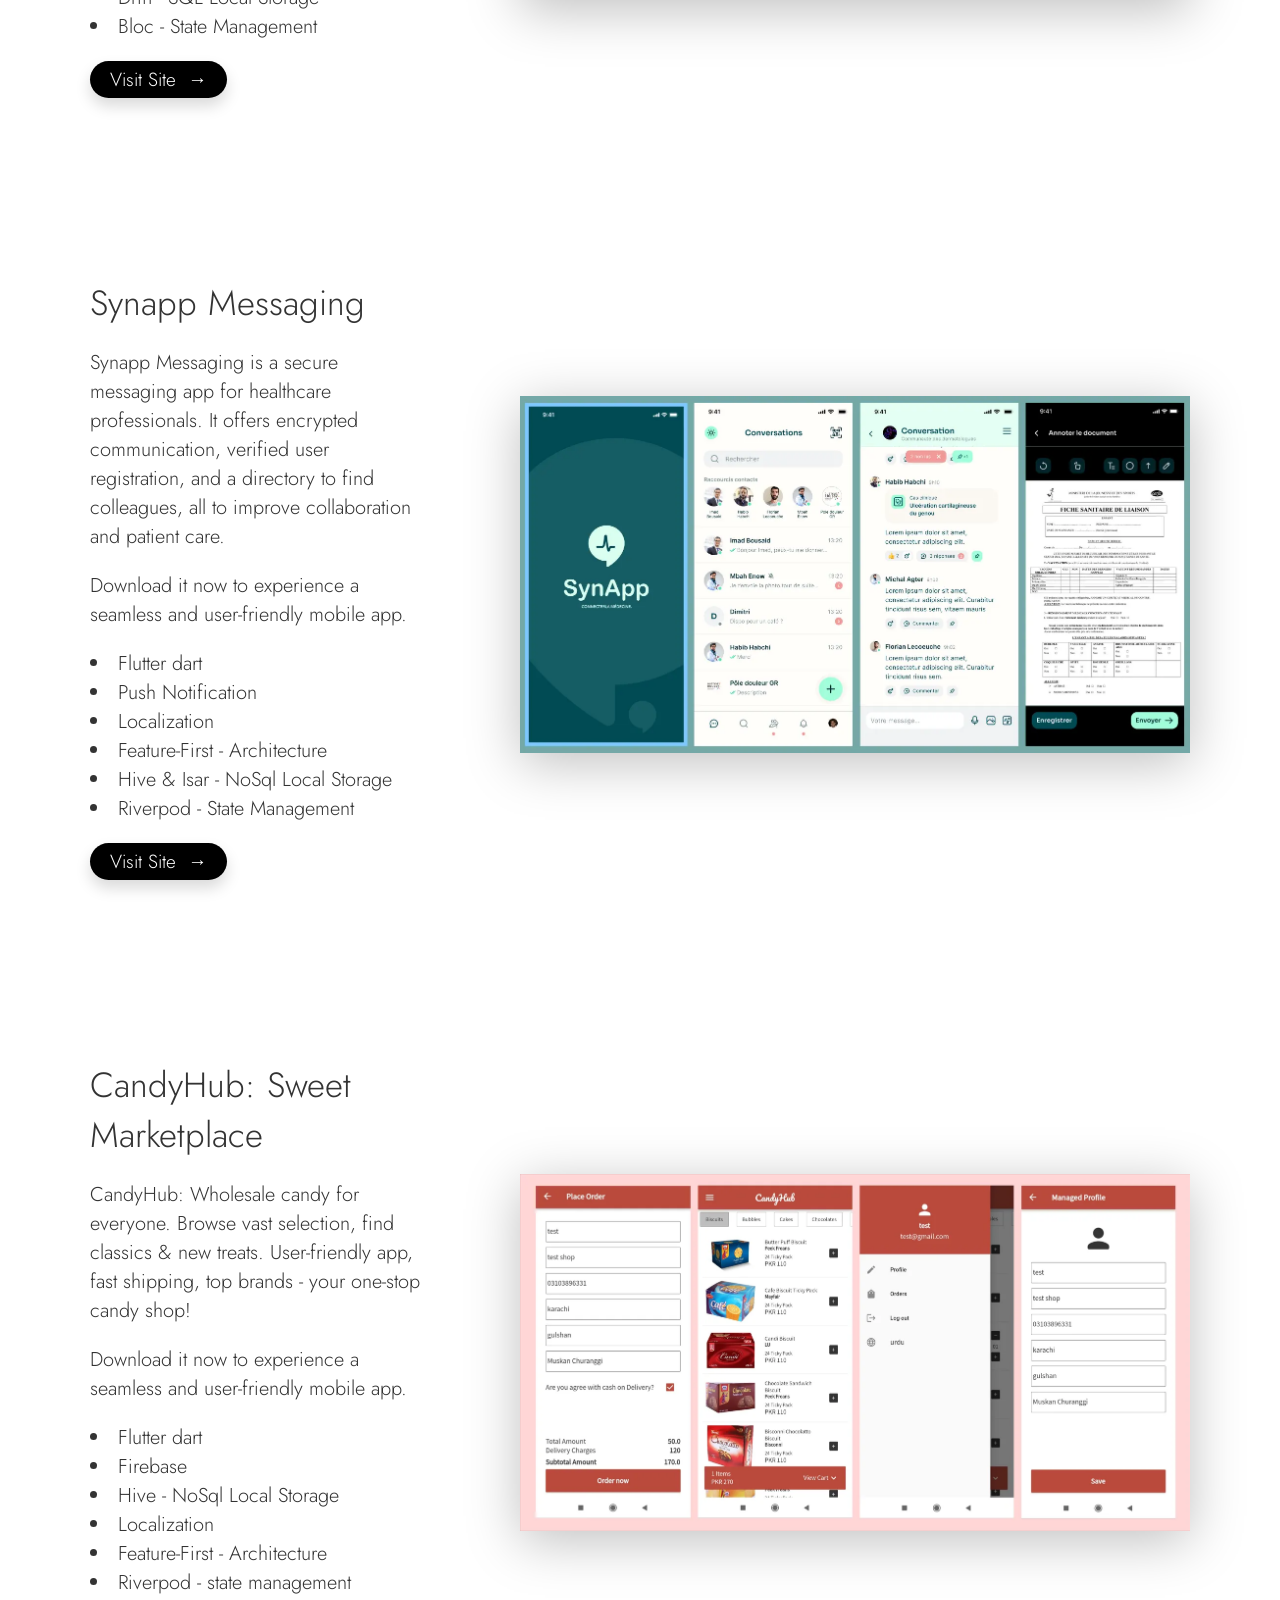
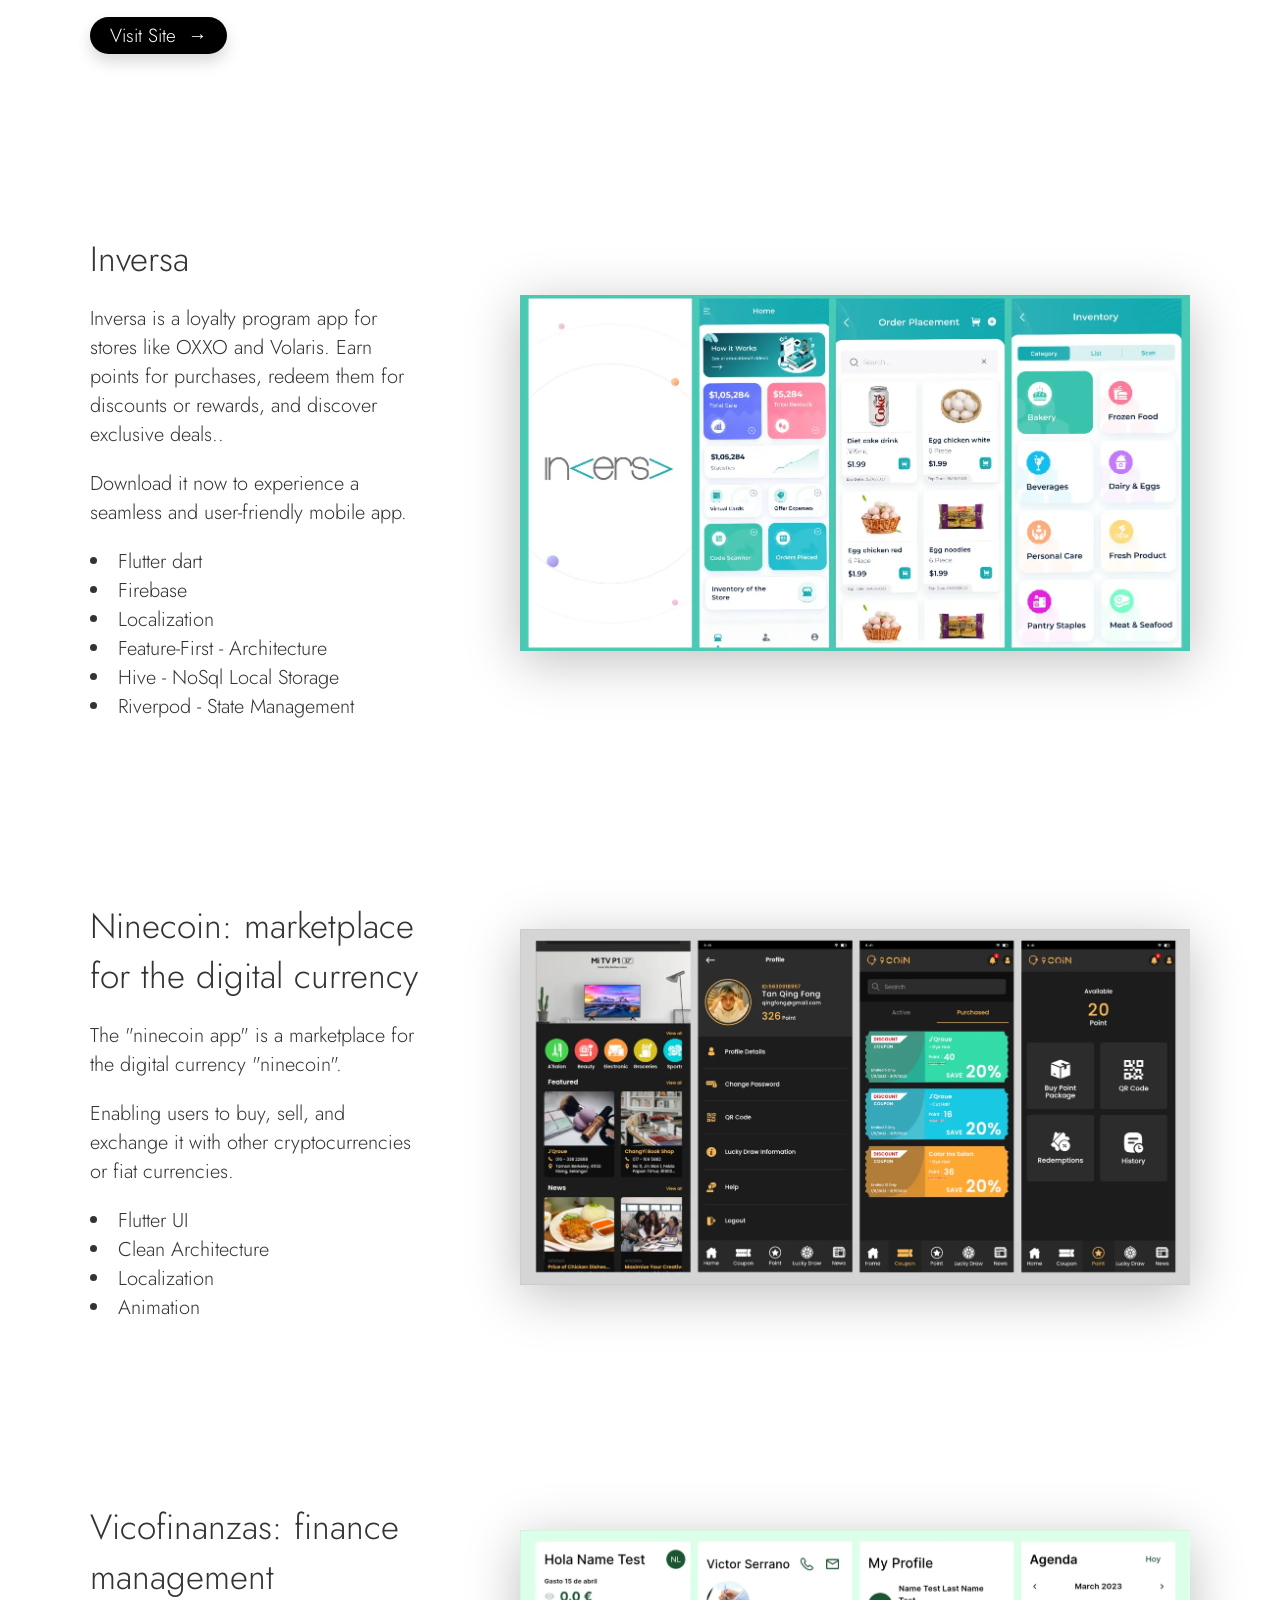
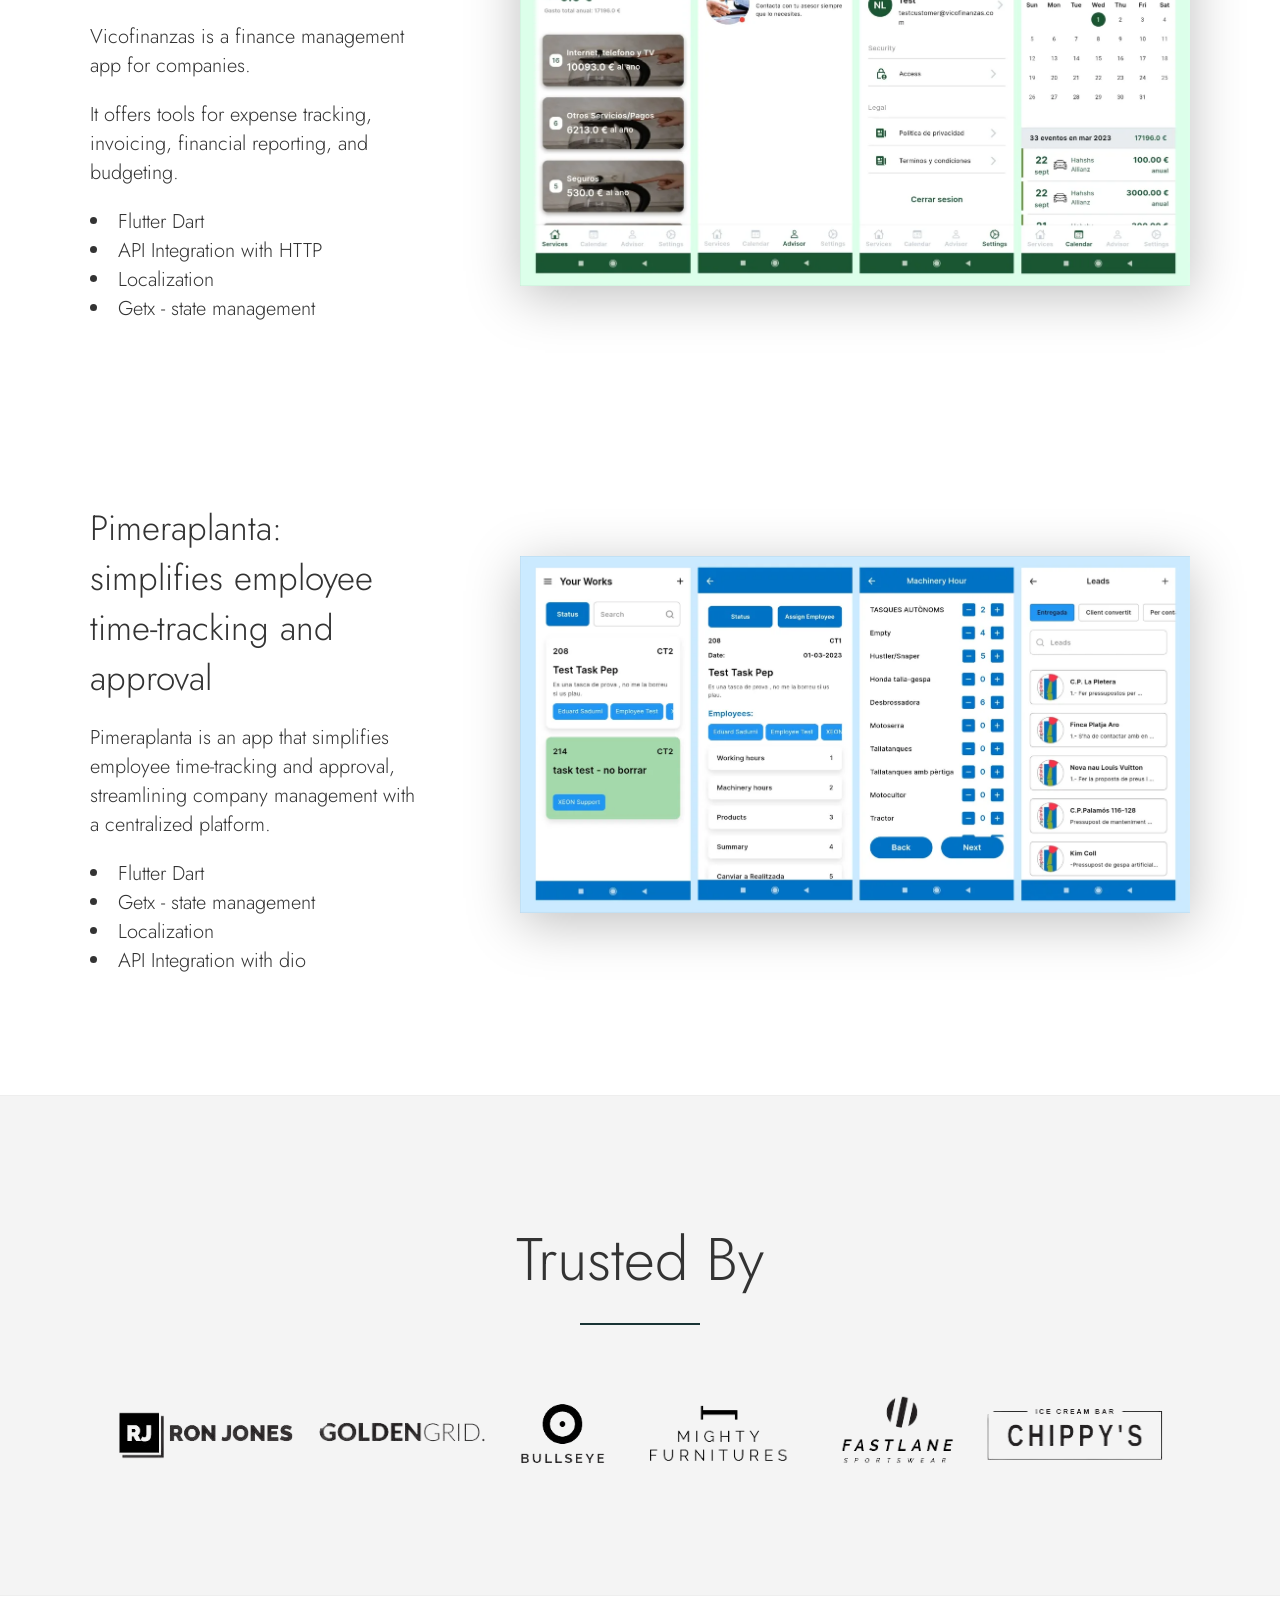
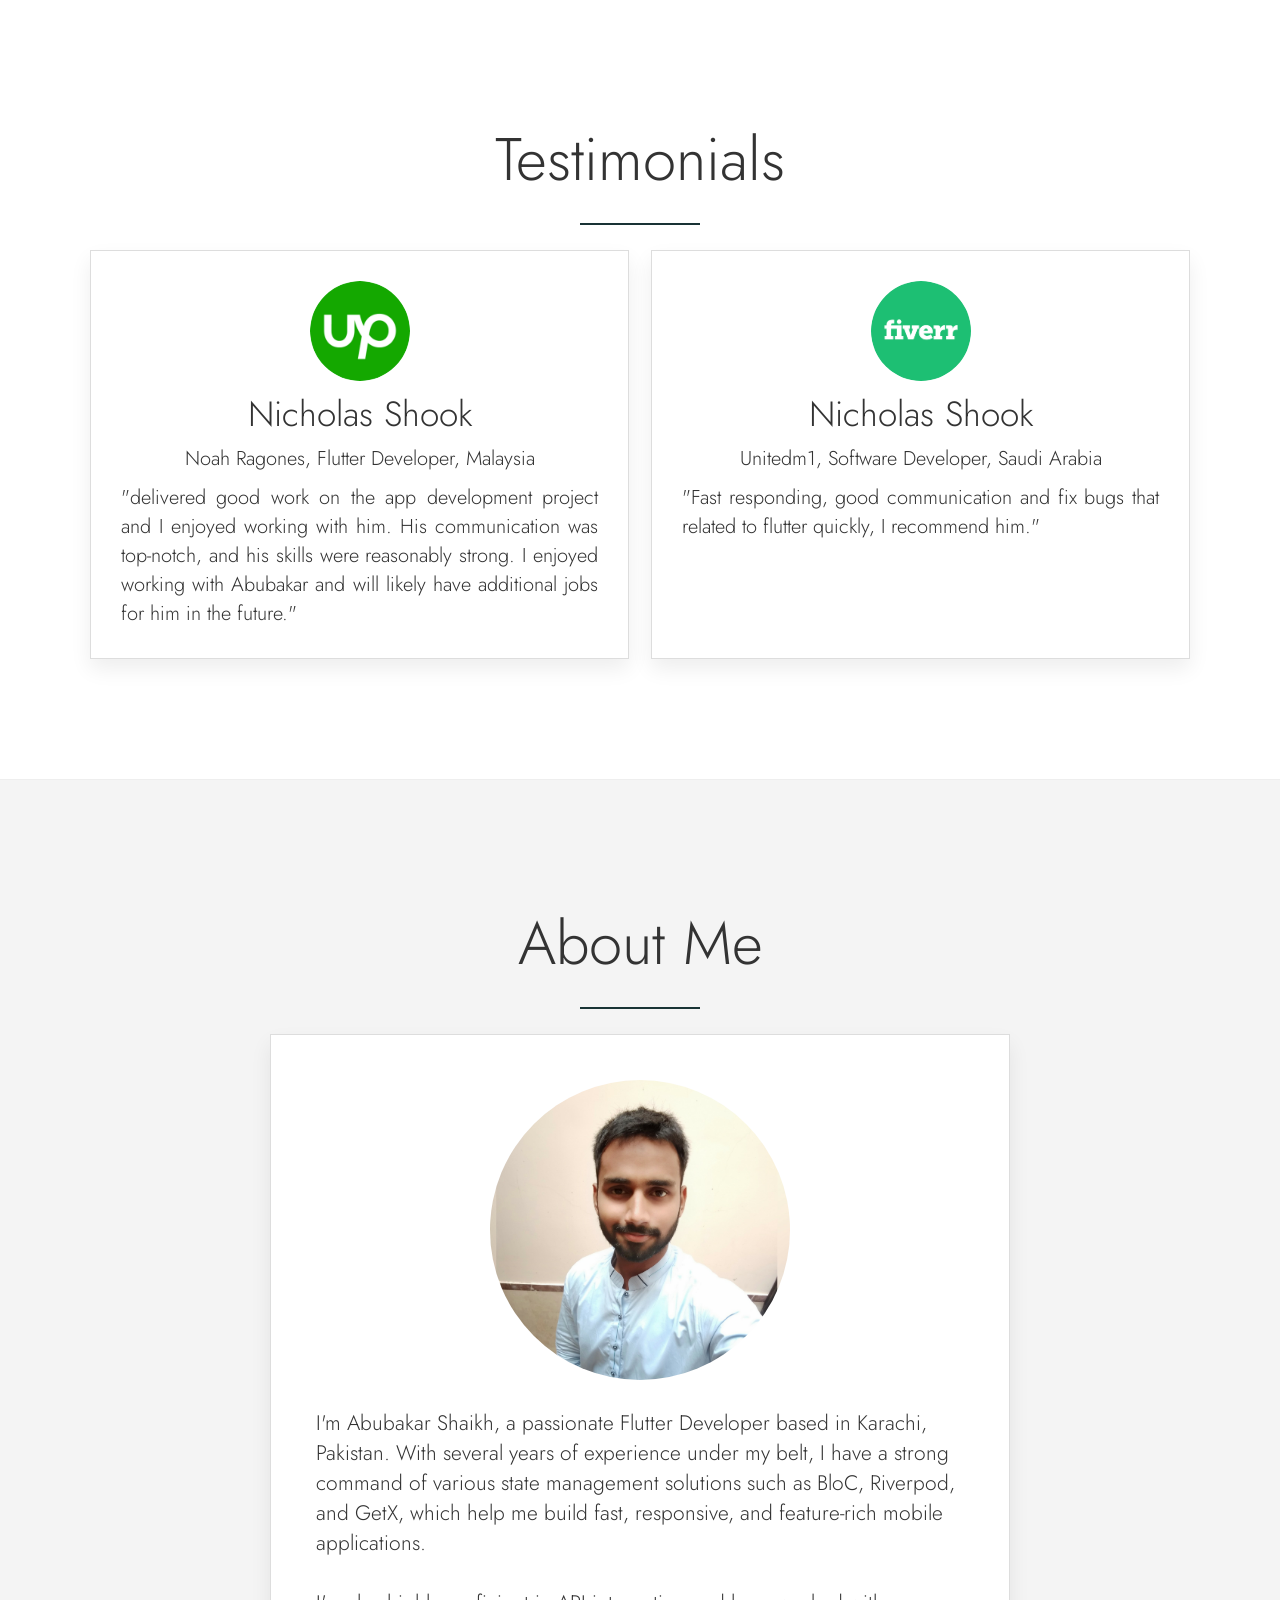
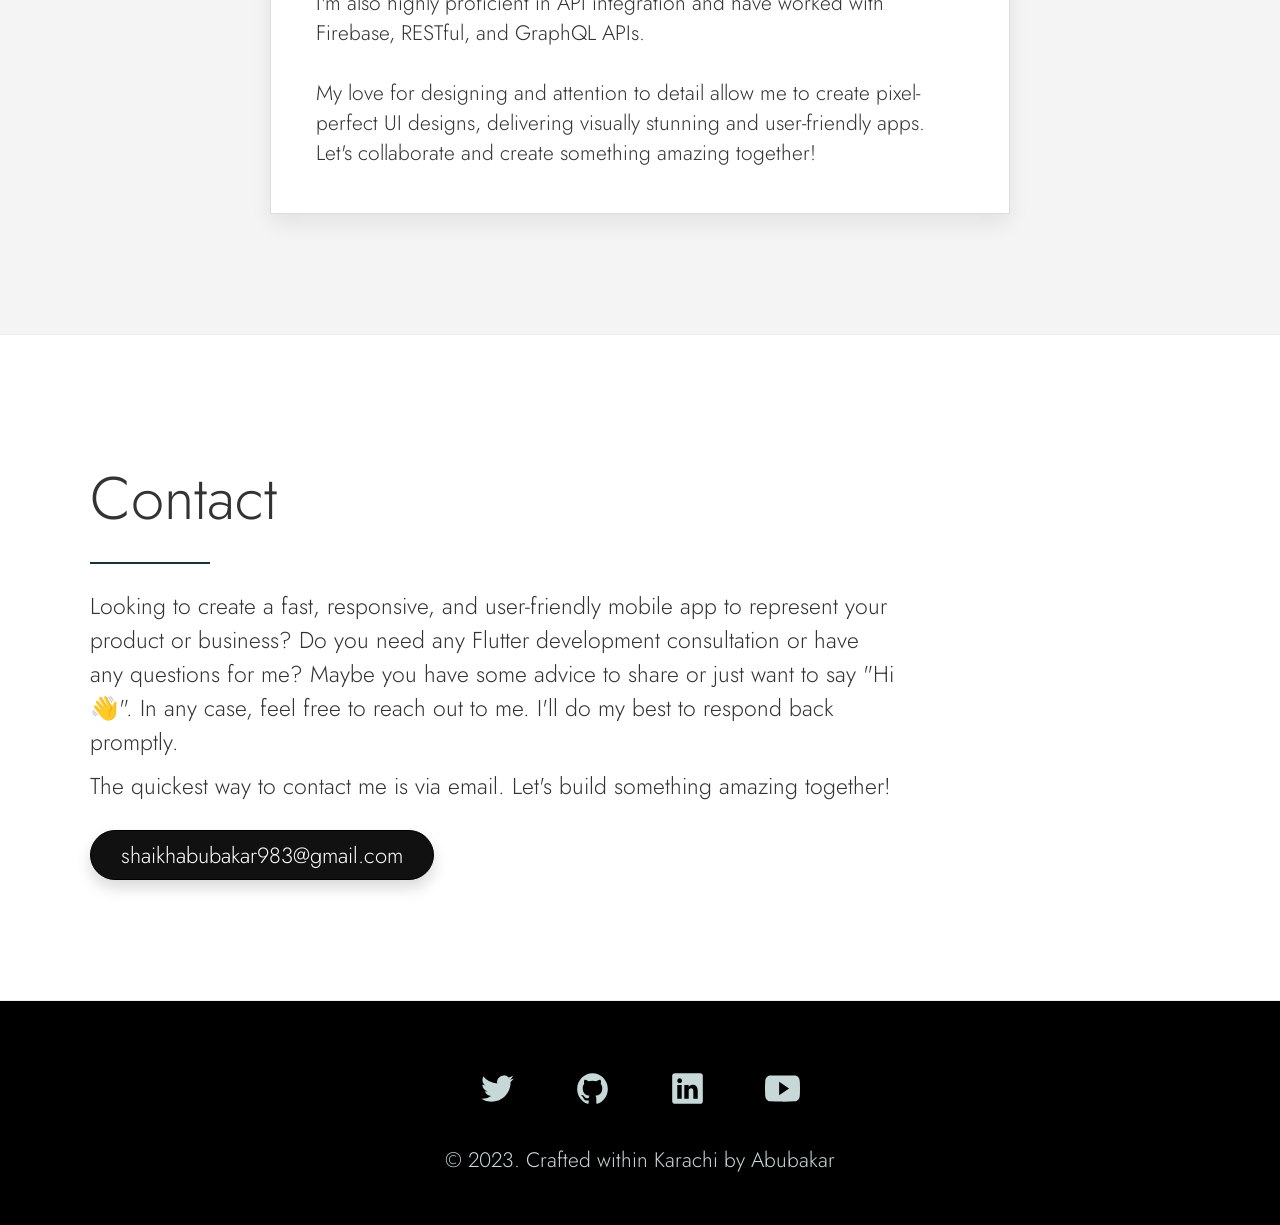
==== commit cc10bdfa: "feat: Add application Playstore link to Visit site link #7" ====
--- a/index.html
+++ b/index.html
@@ -71,8 +71,8 @@
               <li>Bloc - State Management</li>
             </ul>
             <div class="work-box-links">
-              <a href="https://play.google.com/store/apps/details?id=com.abubakar.candyhub" class="btn btn-dark"
-                target="_blank">Visit
+              <a href="https://play.google.com/store/apps/details?id=com.retailistan.salesflo&hl=en&gl=US"
+                class="btn btn-dark" target="_blank">Visit
                 Site &nbsp;&rarr;</a>
 
               <!-- <a href="https://github.com/Abubakarshaikh/candyhub" class="gh-link" target="_blank">
@@ -109,7 +109,7 @@
               <li>Riverpod - State Management</li>
             </ul>
             <div class="work-box-links">
-              <a href="https://play.google.com/store/apps/details?id=com.abubakar.candyhub" class="btn btn-dark"
+              <a href="https://play.google.com/store/apps/details?id=com.synapp.app&hl=en&gl=US" class="btn btn-dark"
                 target="_blank">Visit
                 Site &nbsp;&rarr;</a>
               <!-- <a href="https://github.com/Abubakarshaikh/candyhub" class="gh-link" target="_blank">
@@ -144,8 +144,8 @@
               <li>Riverpod - state management</li>
             </ul>
             <div class="work-box-links">
-              <a href="https://play.google.com/store/apps/details?id=com.tamnstore.user&pli=1" class="btn btn-dark"
-                target="_blank">Visit
+              <a href="https://play.google.com/store/apps/details?id=com.abubakar.candyhub&hl=en&gl=US"
+                class="btn btn-dark" target="_blank">Visit
                 Site &nbsp;&rarr;</a>
               <!-- <a href="https://github.com/Abubakarshaikh/candyhub" class="gh-link" target="_blank">
                 <img src="/images/github.svg" alt="" />
@@ -177,13 +177,13 @@
               <li>Hive - NoSql Local Storage</li>
               <li>Riverpod - State Management</li>
             </ul>
-            <div class="work-box-links">
+            <!-- <div class="work-box-links">
               <a href="https://github.com/Abubakarshaikh/9coin" class="btn btn-dark" target="_blank">Visit Site
                 &nbsp;&rarr;</a>
-              <!-- <a href="https://github.com/Abubakarshaikh/9coin" class="gh-link" target="_blank">
-                <img src="/images/github.svg" alt="" />
-              </a> -->
-            </div>
+              <a href="https://github.com/Abubakarshaikh/9coin" class="gh-link" target="_blank">
+                <img src="/images/github.svg" alt="" />
+              </a>
+            </div> -->
           </div>
           <div class="work-box-image">
             <a href="#"><img src="/images/inversa.webp" alt="" class="reveal" /></a>
@@ -209,13 +209,13 @@
               <li>Localization</li>
               <li>Animation</li>
             </ul>
-            <div class="work-box-links">
+            <!-- <div class="work-box-links">
               <a href="https://github.com/Abubakarshaikh/9coin" class="btn btn-dark" target="_blank">Visit Site
                 &nbsp;&rarr;</a>
-              <!-- <a href="https://github.com/Abubakarshaikh/9coin" class="gh-link" target="_blank">
-                <img src="/images/github.svg" alt="" />
-              </a> -->
-            </div>
+              <a href="https://github.com/Abubakarshaikh/9coin" class="gh-link" target="_blank">
+                <img src="/images/github.svg" alt="" />
+              </a>
+            </div> -->
           </div>
           <div class="work-box-image">
             <a href="#"><img src="/images/coin.webp" alt="" class="reveal" /></a>
@@ -238,14 +238,14 @@
               <li>Localization</li>
               <li>Getx - state management</li>
             </ul>
-            <div class="work-box-links">
+            <!-- <div class="work-box-links">
               <a href="https://github.com/Abubakarshaikh/vicofinanzas_app" class="btn btn-dark" target="_blank">Visit
                 Site
                 &nbsp;&rarr;</a>
-              <!-- <a href="https://github.com/Abubakarshaikh/vicofinanzas_app" class="gh-link" target="_blank">
-                <img src="/images/github.svg" alt="" />
-              </a> -->
-            </div>
+              <a href="https://github.com/Abubakarshaikh/vicofinanzas_app" class="gh-link" target="_blank">
+                <img src="/images/github.svg" alt="" />
+              </a>
+            </div> -->
           </div>
           <div class="work-box-image">
             <a href="#"><img src="/images/vico.webp" alt="" class="reveal" /></a>
@@ -269,14 +269,14 @@
               <li>Localization</li>
               <li>API Integration with dio</li>
             </ul>
-            <div class="work-box-links">
+            <!-- <div class="work-box-links">
               <a href="https://github.com/Abubakarshaikh/flutter_primera_planta" class="btn btn-dark"
                 target="_blank">Visit Site
                 &nbsp;&rarr;</a>
-              <!-- <a href="https://github.com/Abubakarshaikh/flutter_primera_planta" class="gh-link" target="_blank">
-                <img src="/images/github.svg" alt="" />
-              </a> -->
-            </div>
+              <a href="https://github.com/Abubakarshaikh/flutter_primera_planta" class="gh-link" target="_blank">
+                <img src="/images/github.svg" alt="" />
+              </a>
+            </div> -->
           </div>
           <div class="work-box-image">
             <a href="#"><img src="/images/pimera.webp" alt="" class="reveal" /></a>
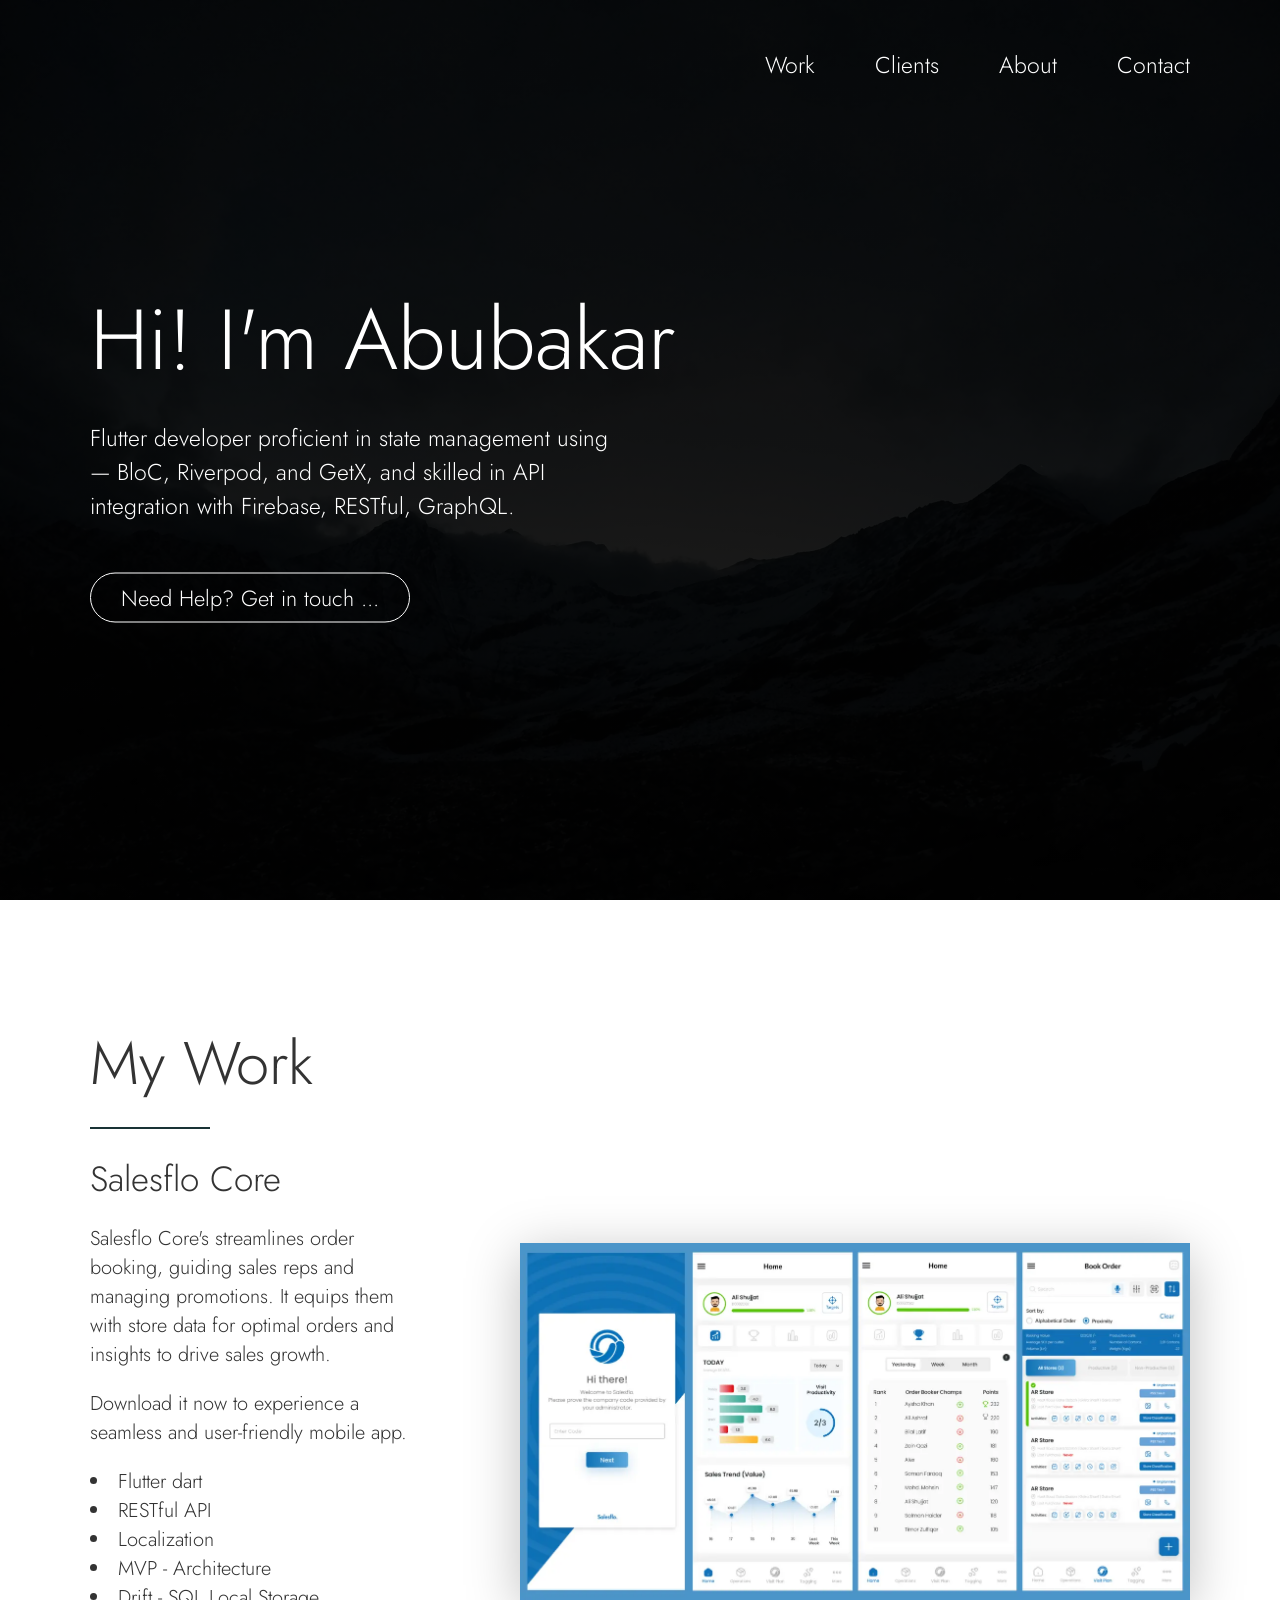
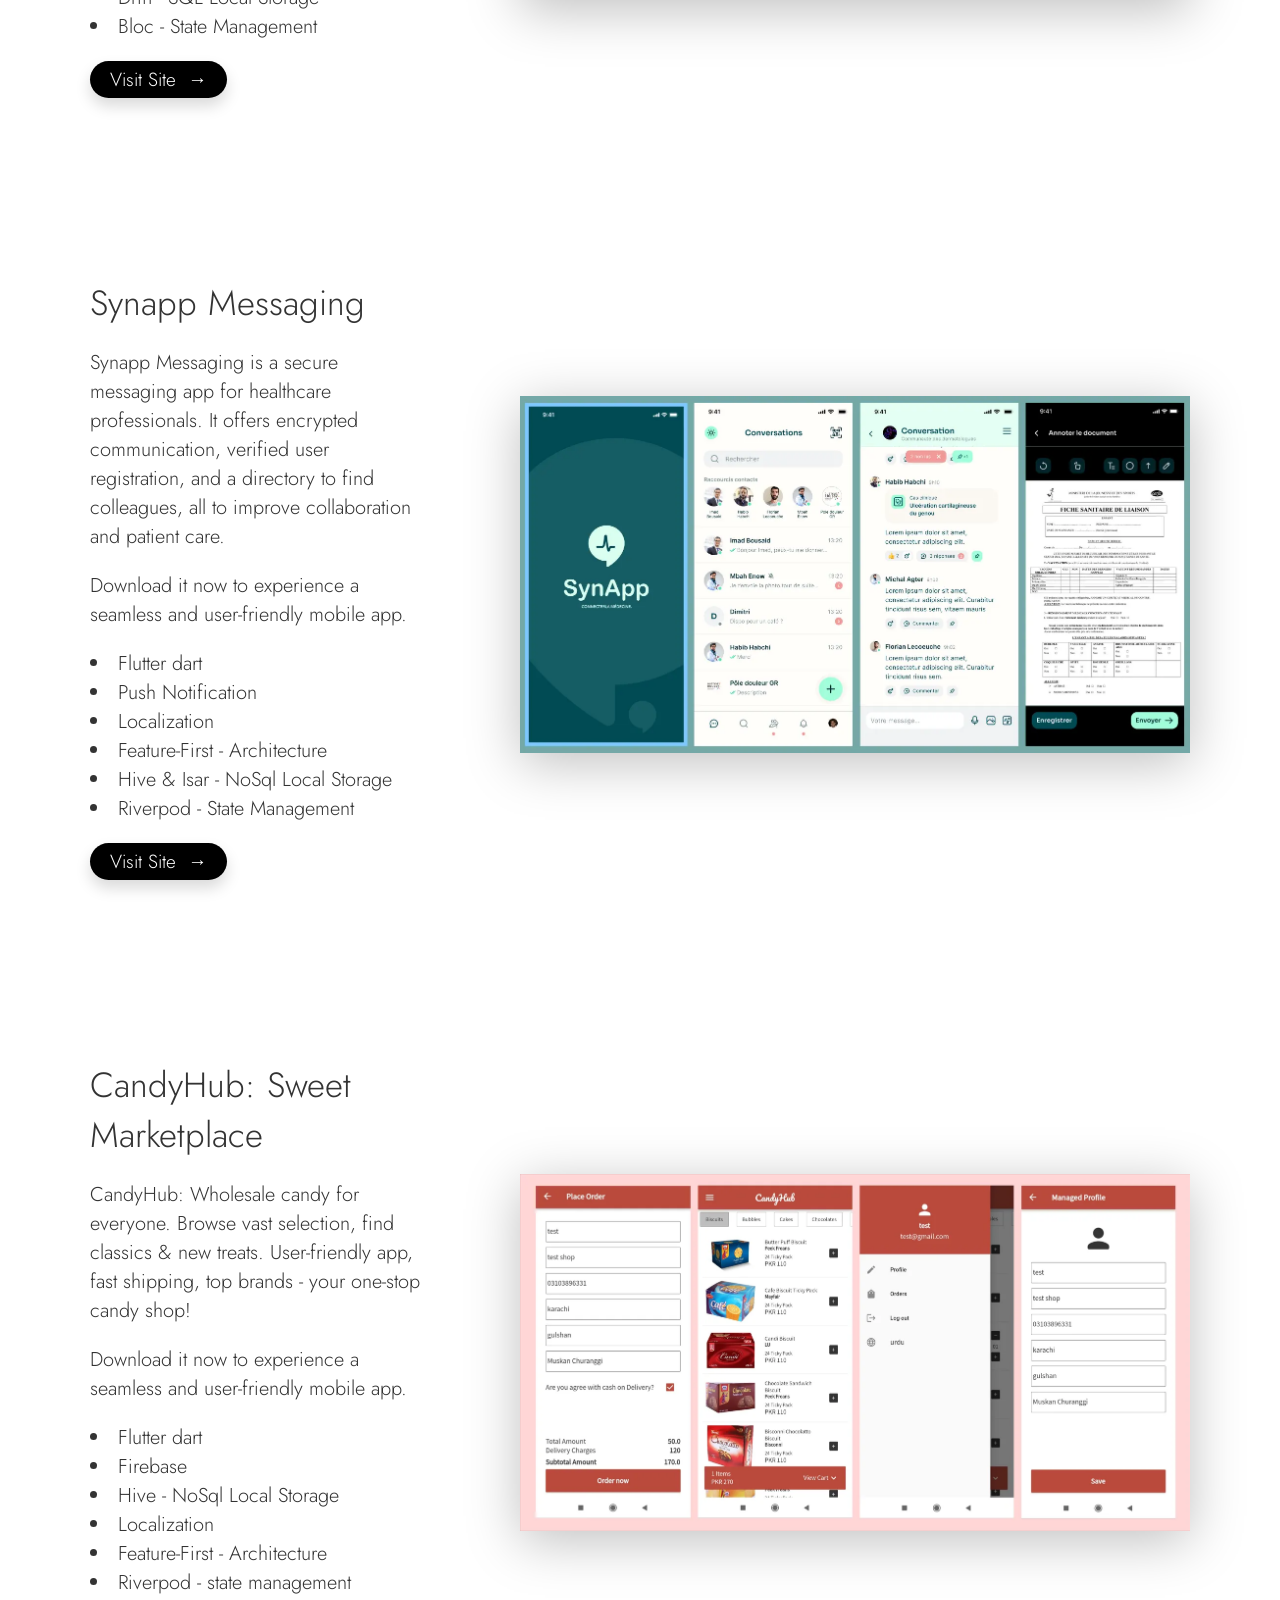
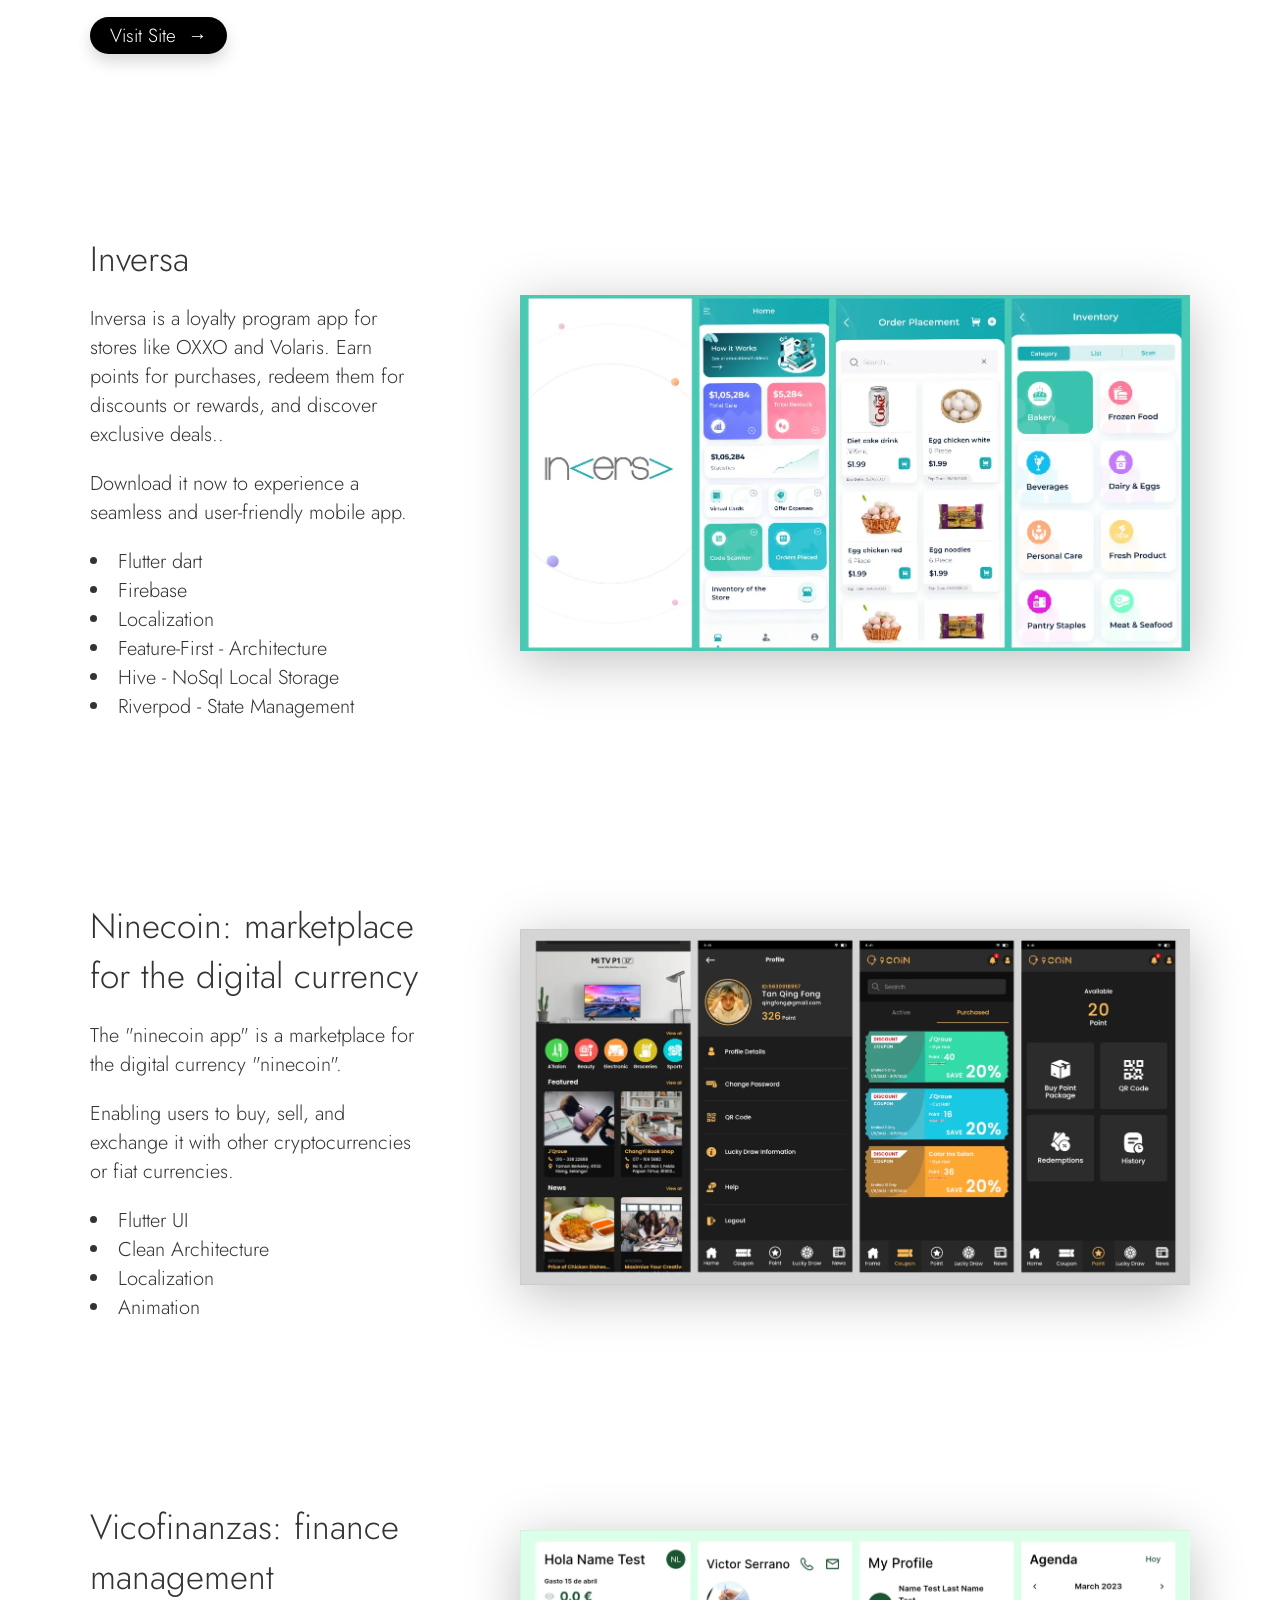
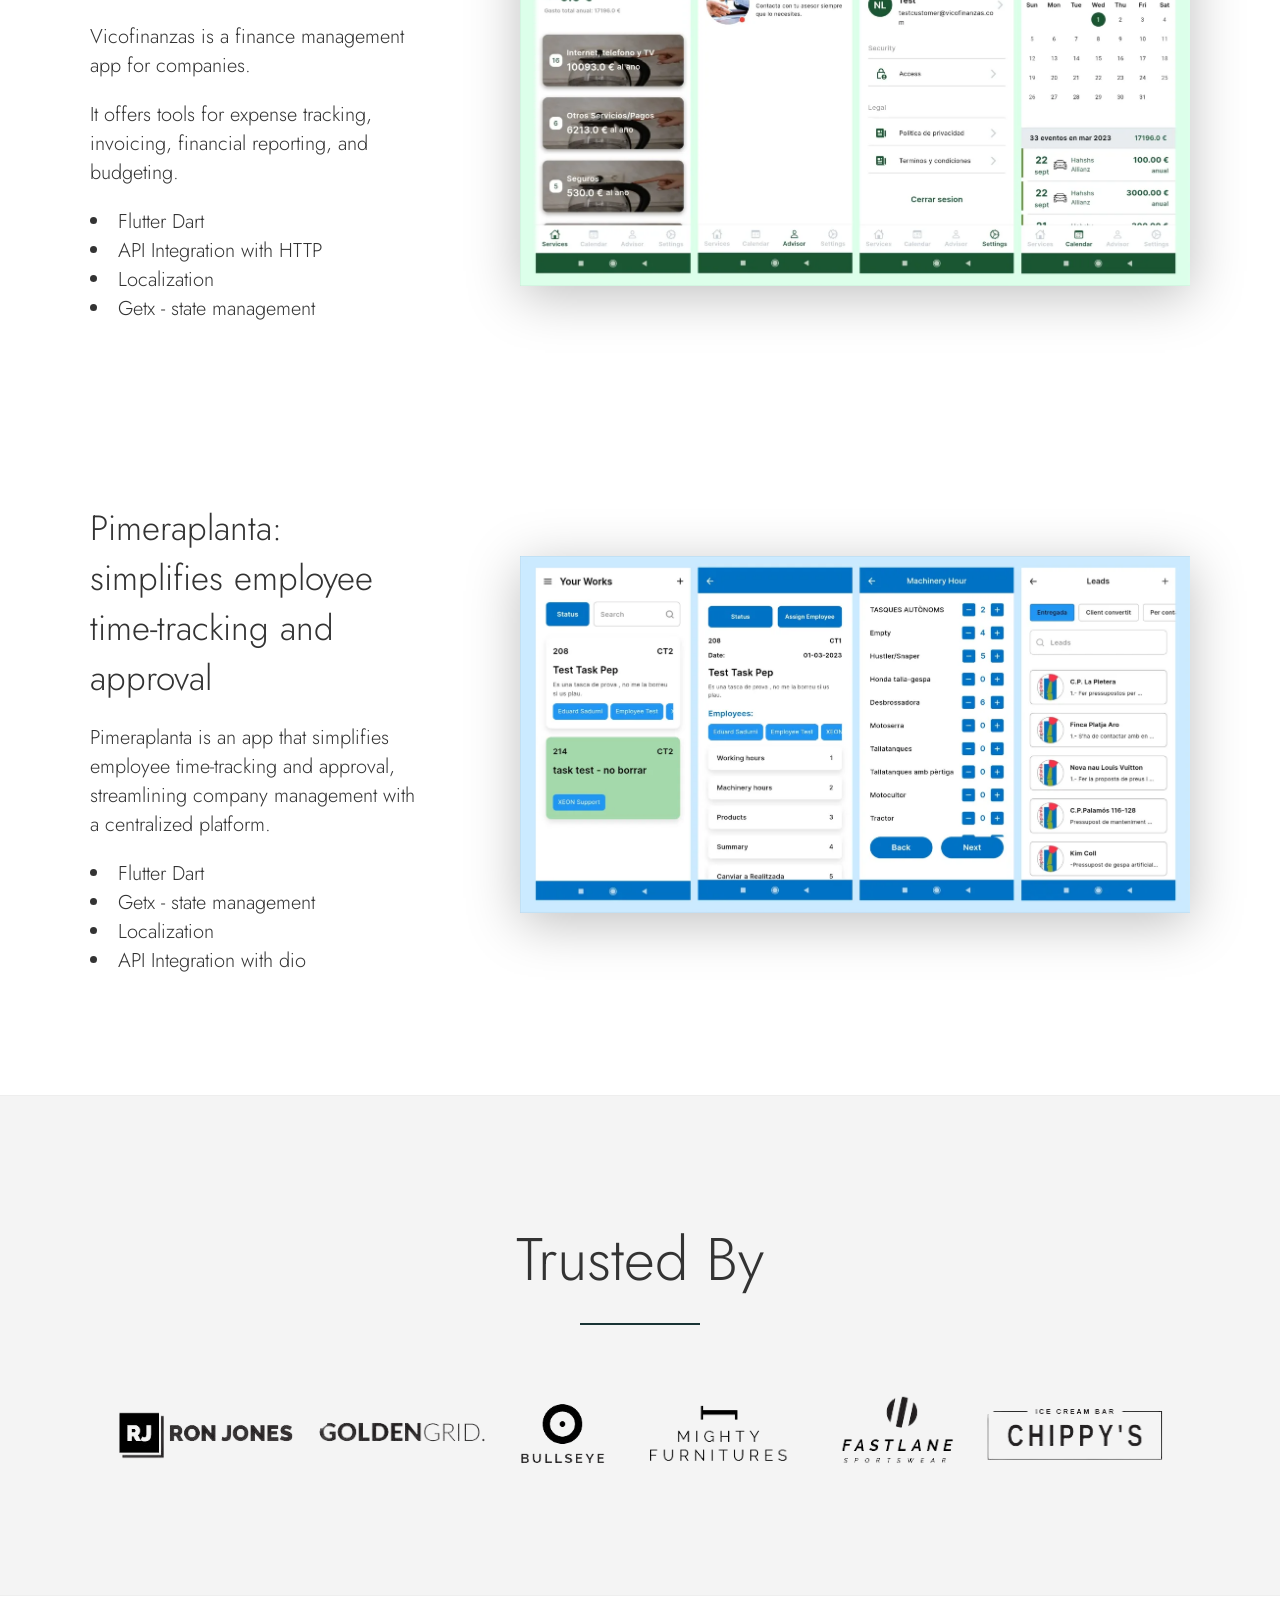
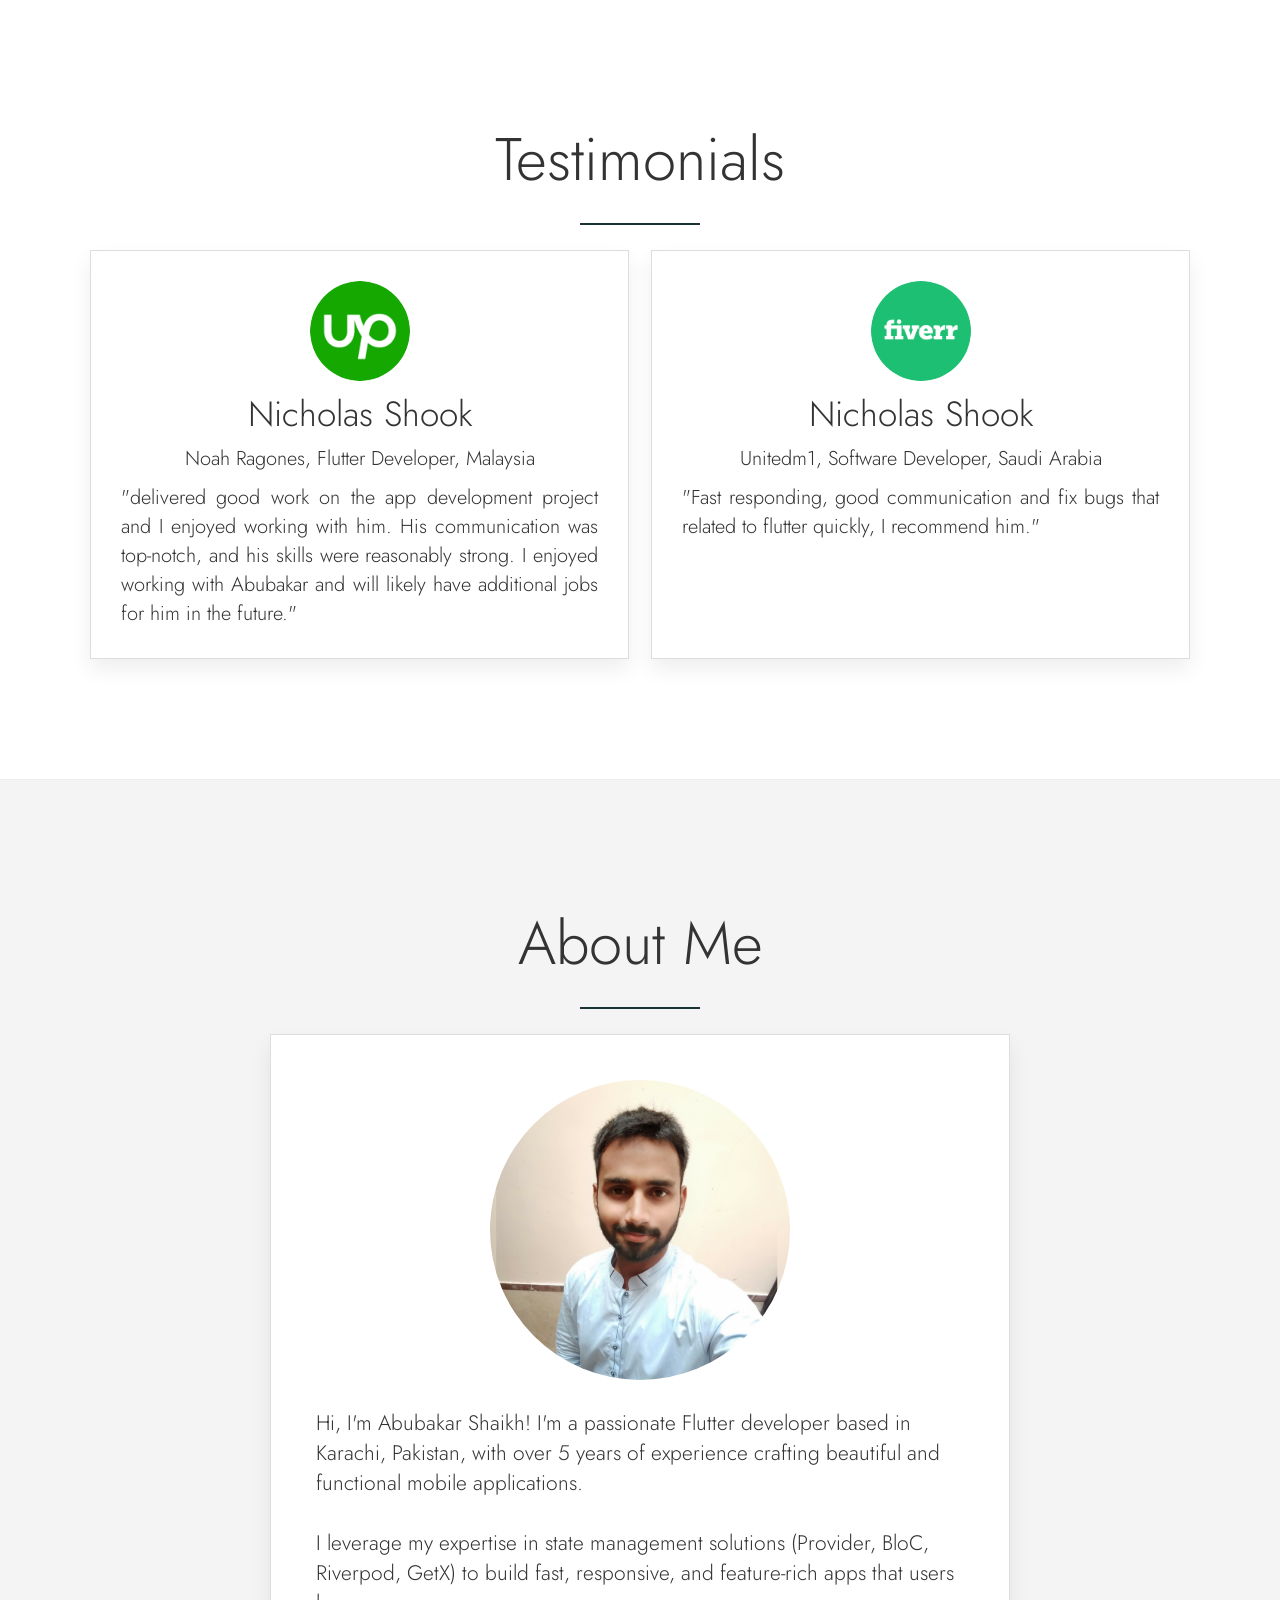
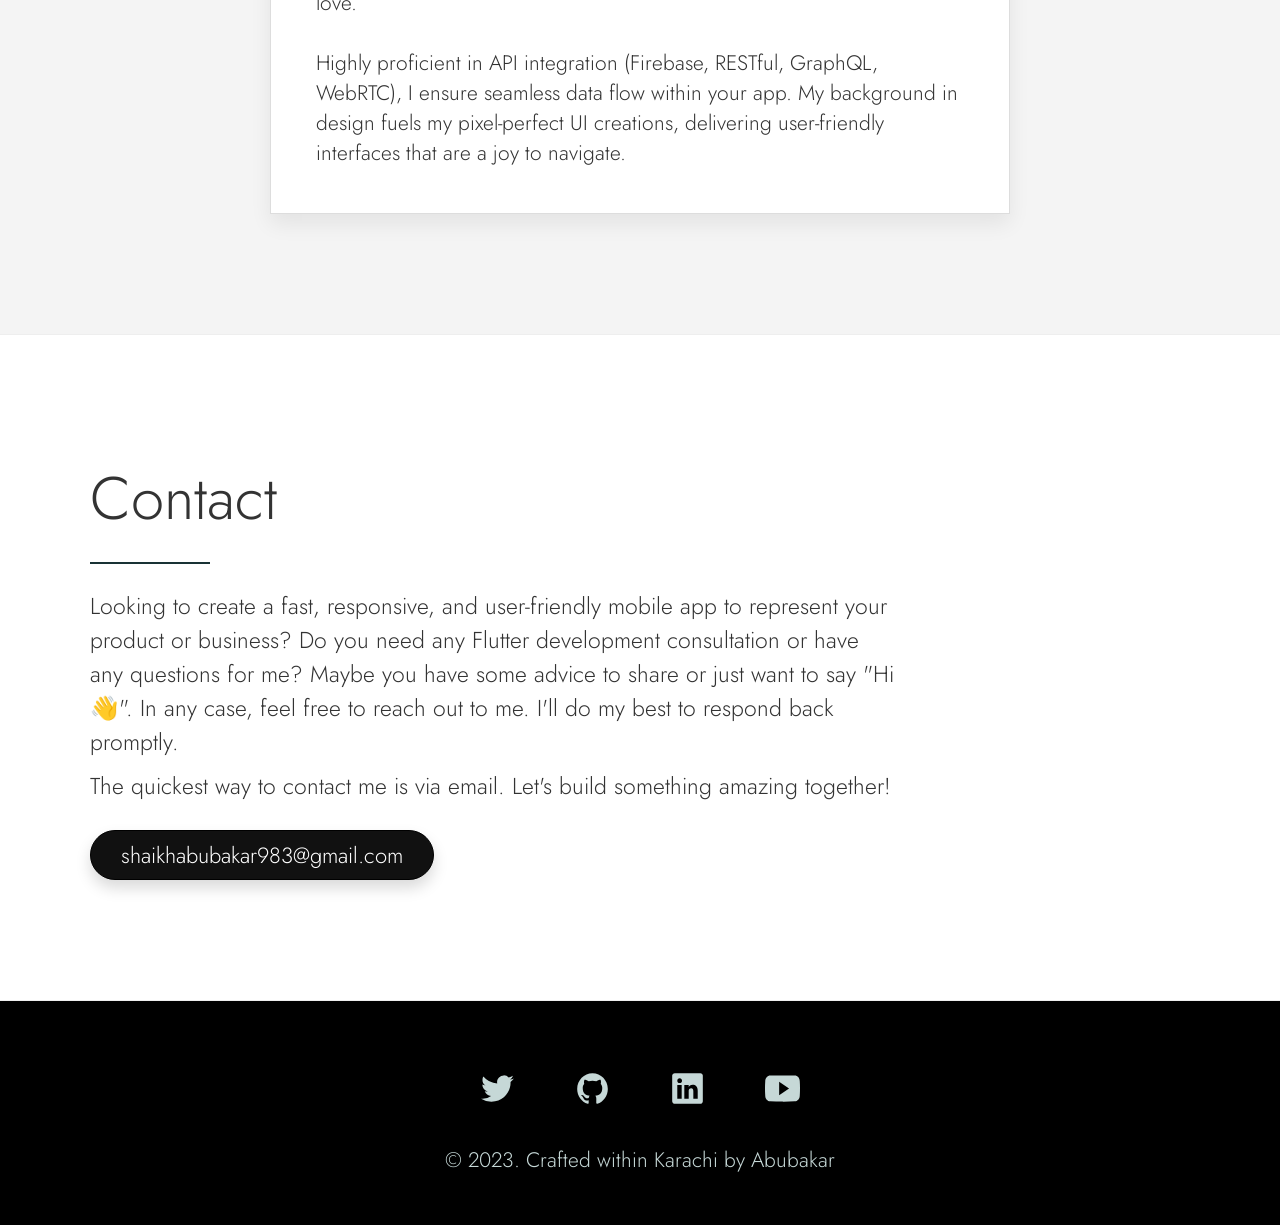
==== commit 77b82447: "feat: update about me section #10" ====
--- a/index.html
+++ b/index.html
@@ -32,7 +32,7 @@
             Flutter developer proficient in state management using
             <span>—</span>
             BloC, Riverpod, and GetX, and skilled in API integration with
-            Firebase, RESTful, and GraphQL.
+            Firebase, RESTful, GraphQL.
           </p>
           <a href="#contact" class="btn btn-link">Need Help? Get in touch ...</a>
         </div>
@@ -345,21 +345,21 @@
           </div>
           <div class="about-box-text">
             <p>
-              I'm Abubakar Shaikh, a passionate Flutter Developer based in
-              Karachi, Pakistan. With several years of experience under my
-              belt, I have a strong command of various state management
-              solutions such as BloC, Riverpod, and GetX, which help me build
-              fast, responsive, and feature-rich mobile applications.
-            </p>
-            <p>
-              I'm also highly proficient in API integration and have worked
-              with Firebase, RESTful, and GraphQL APIs.
-            </p>
-            <p>
-              My love for designing and attention to detail allow me to create
-              pixel-perfect UI designs, delivering visually stunning and
-              user-friendly apps. Let's collaborate and create something
-              amazing together!
+              Hi, I'm Abubakar Shaikh!
+
+              I'm a passionate Flutter developer based in Karachi, Pakistan, with over 5 years of experience crafting
+              beautiful and functional mobile applications.
+            </p>
+            <p>
+              I leverage my expertise in state management solutions (Provider, BloC, Riverpod, GetX) to build fast,
+              responsive,
+              and feature-rich apps that users love.
+            </p>
+            <p>
+              Highly proficient in API integration (Firebase, RESTful, GraphQL, WebRTC), I ensure seamless data flow
+              within your
+              app. My background in design fuels my pixel-perfect UI creations, delivering user-friendly interfaces that
+              are a joy to navigate.
             </p>
           </div>
         </div>
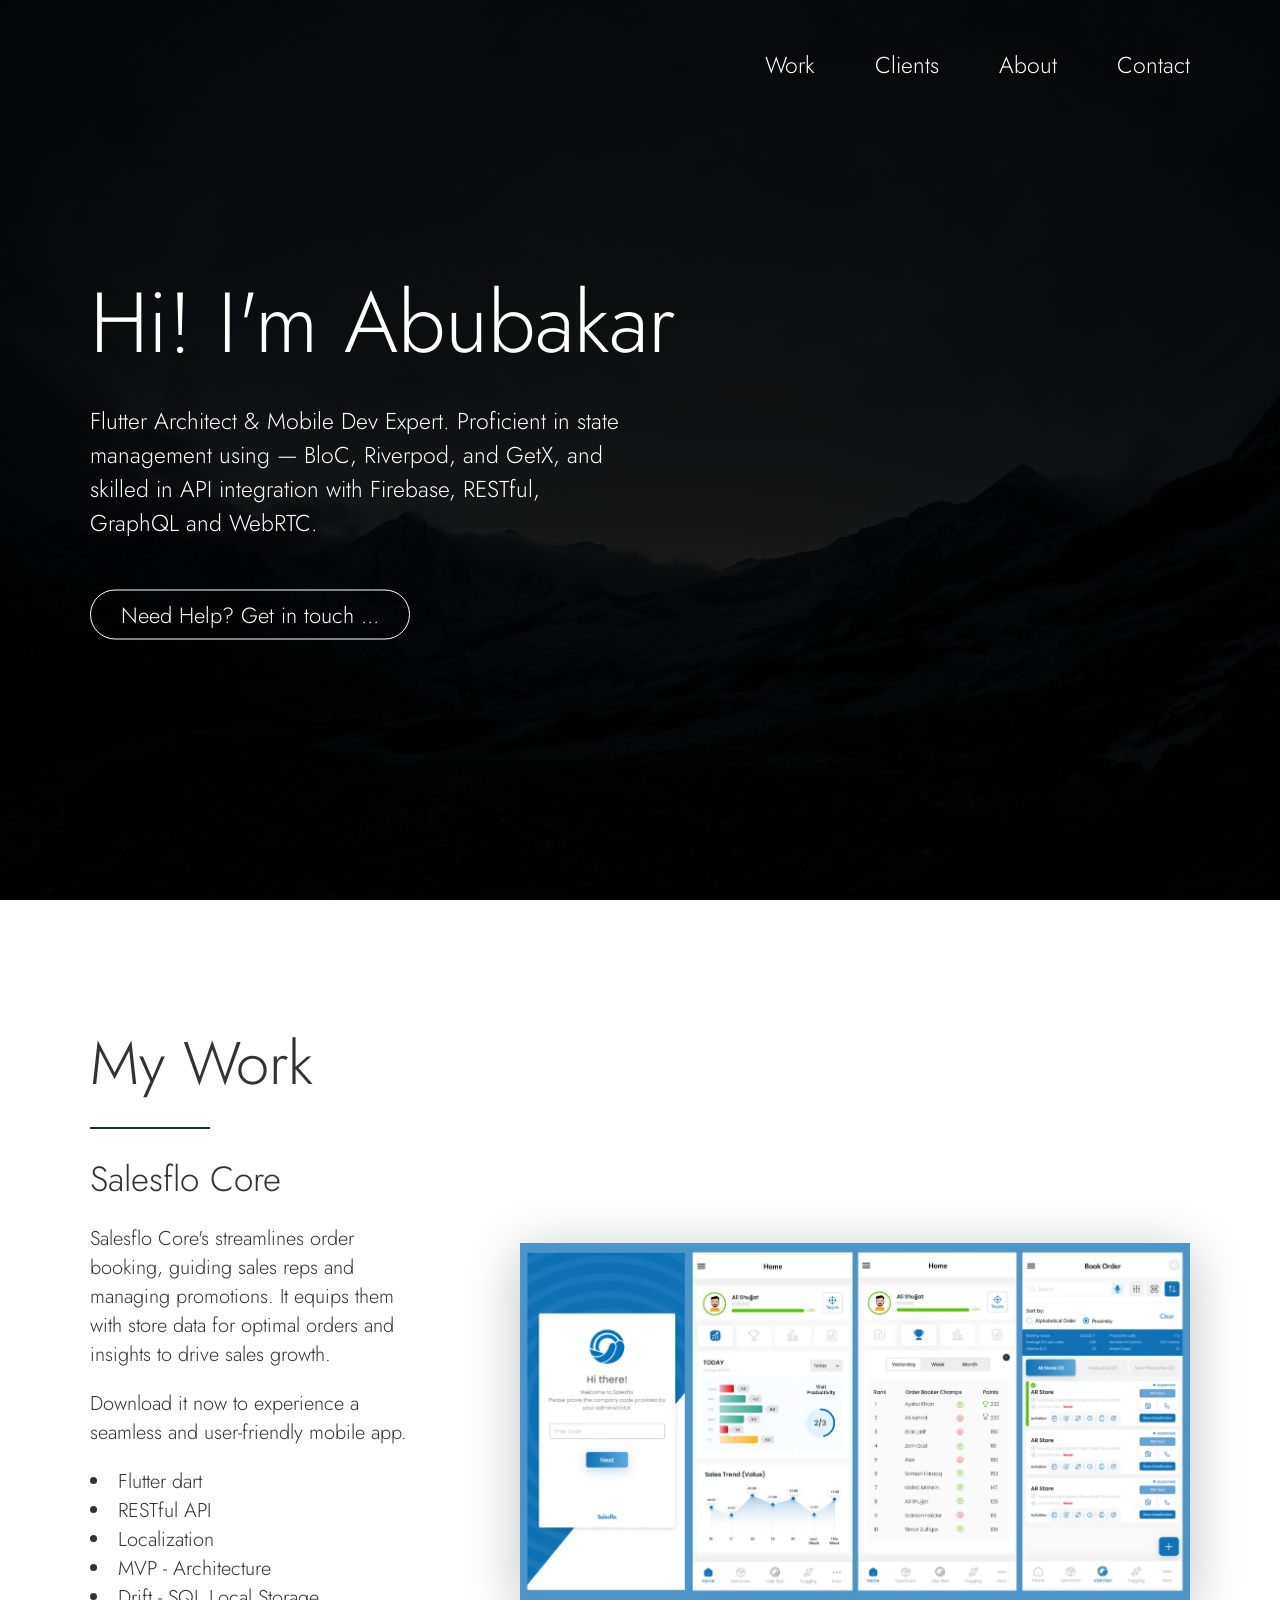
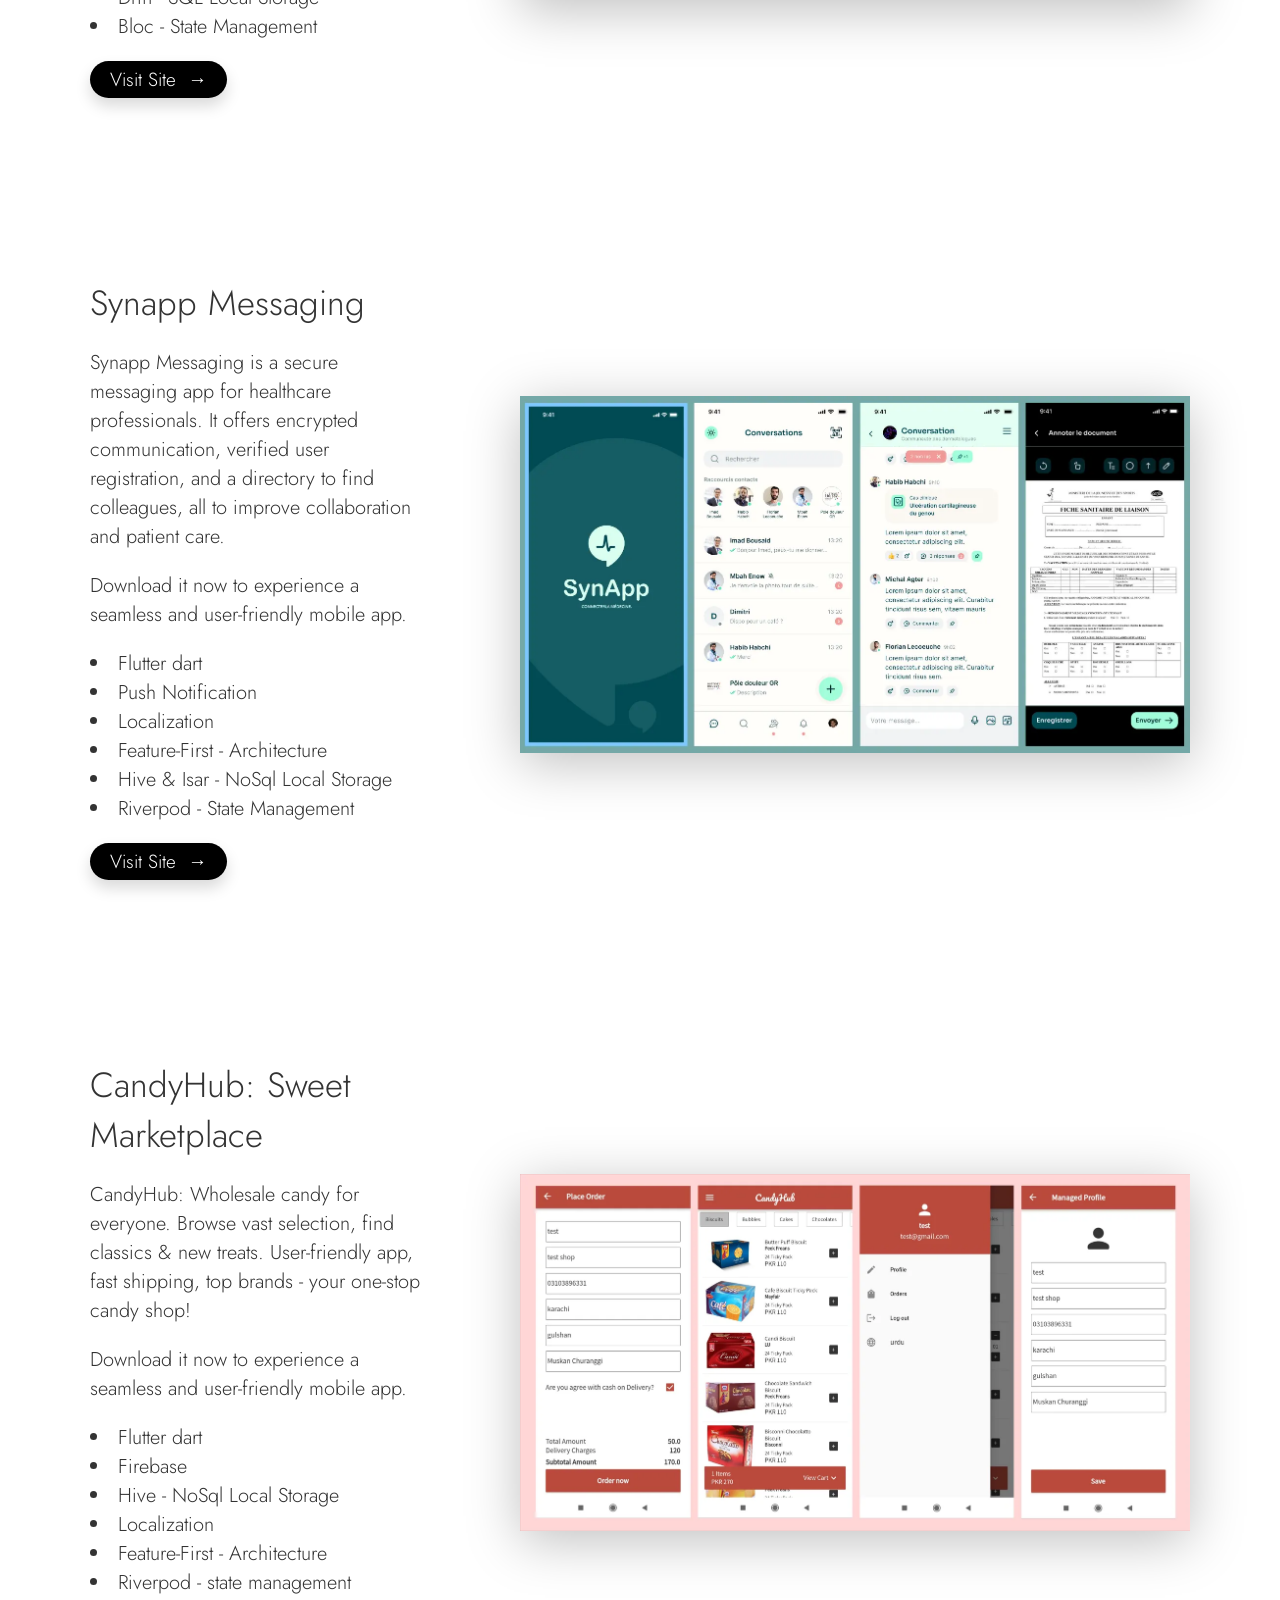
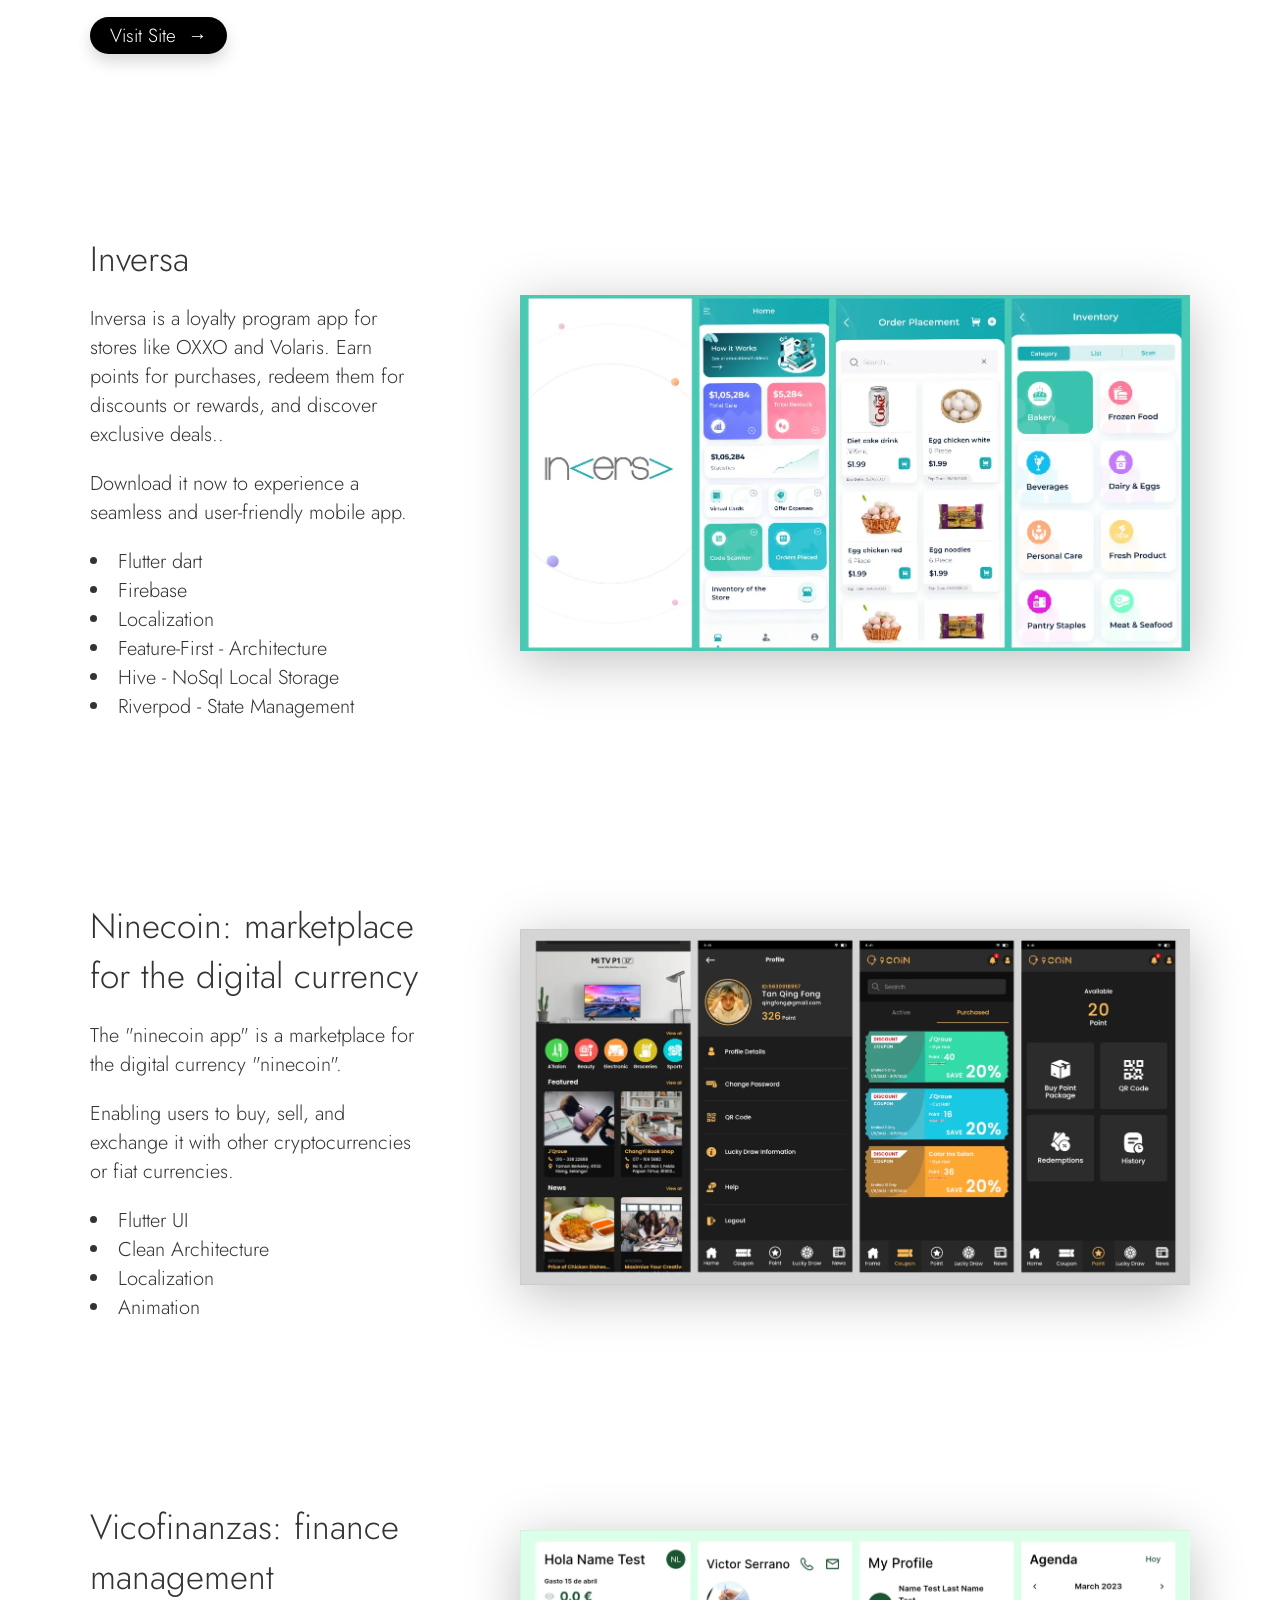
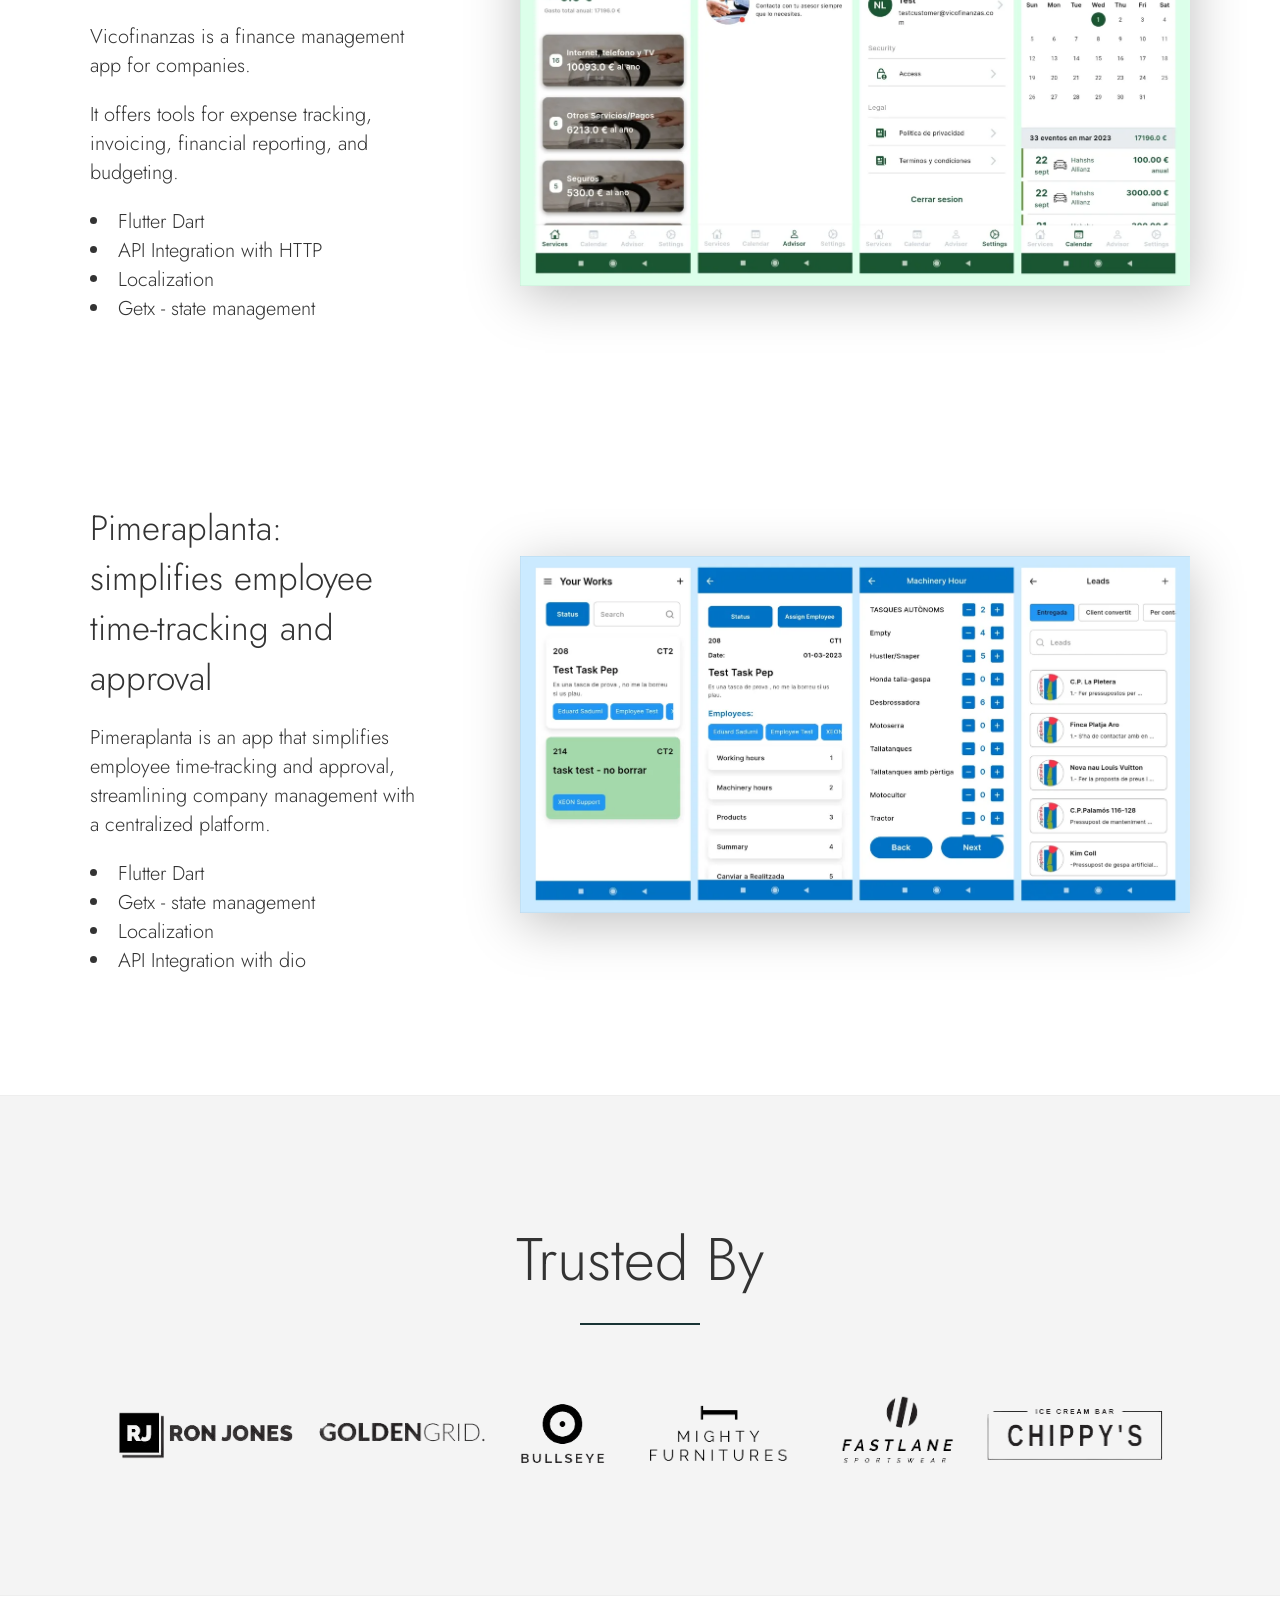
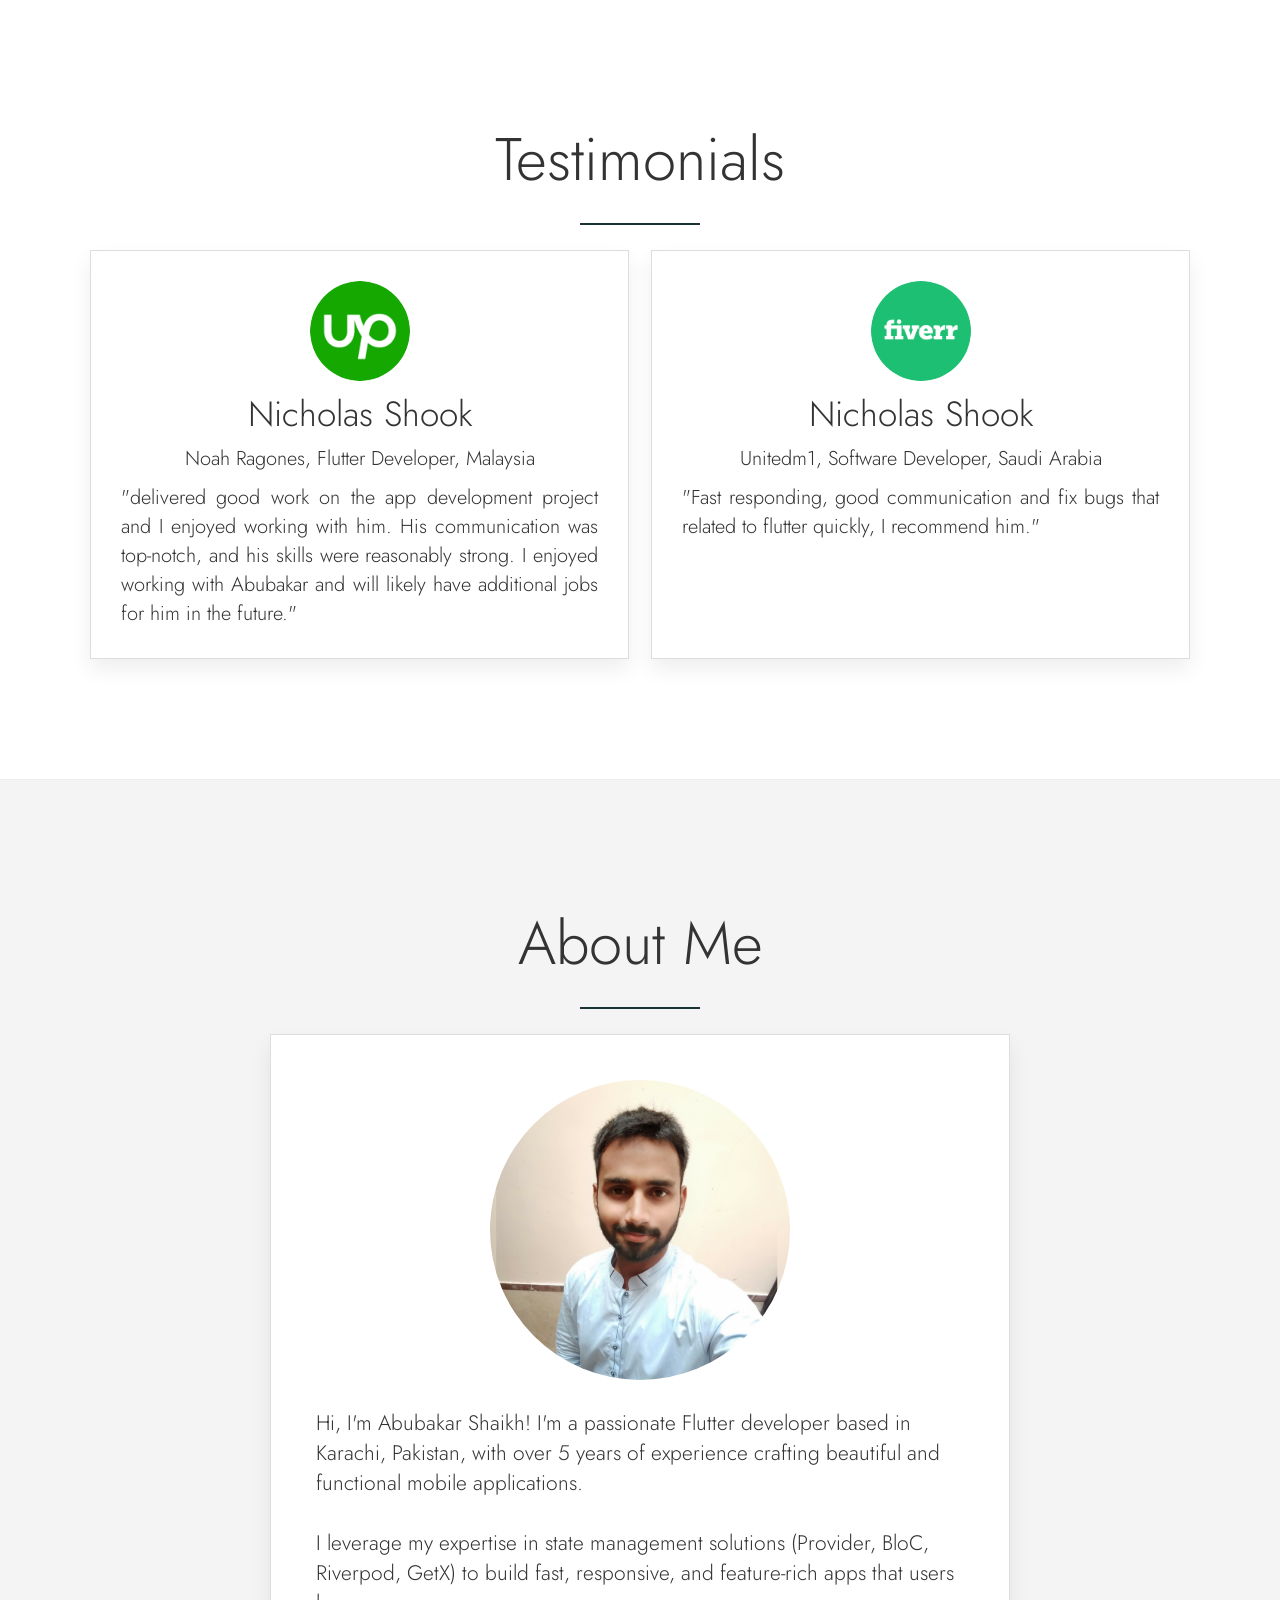
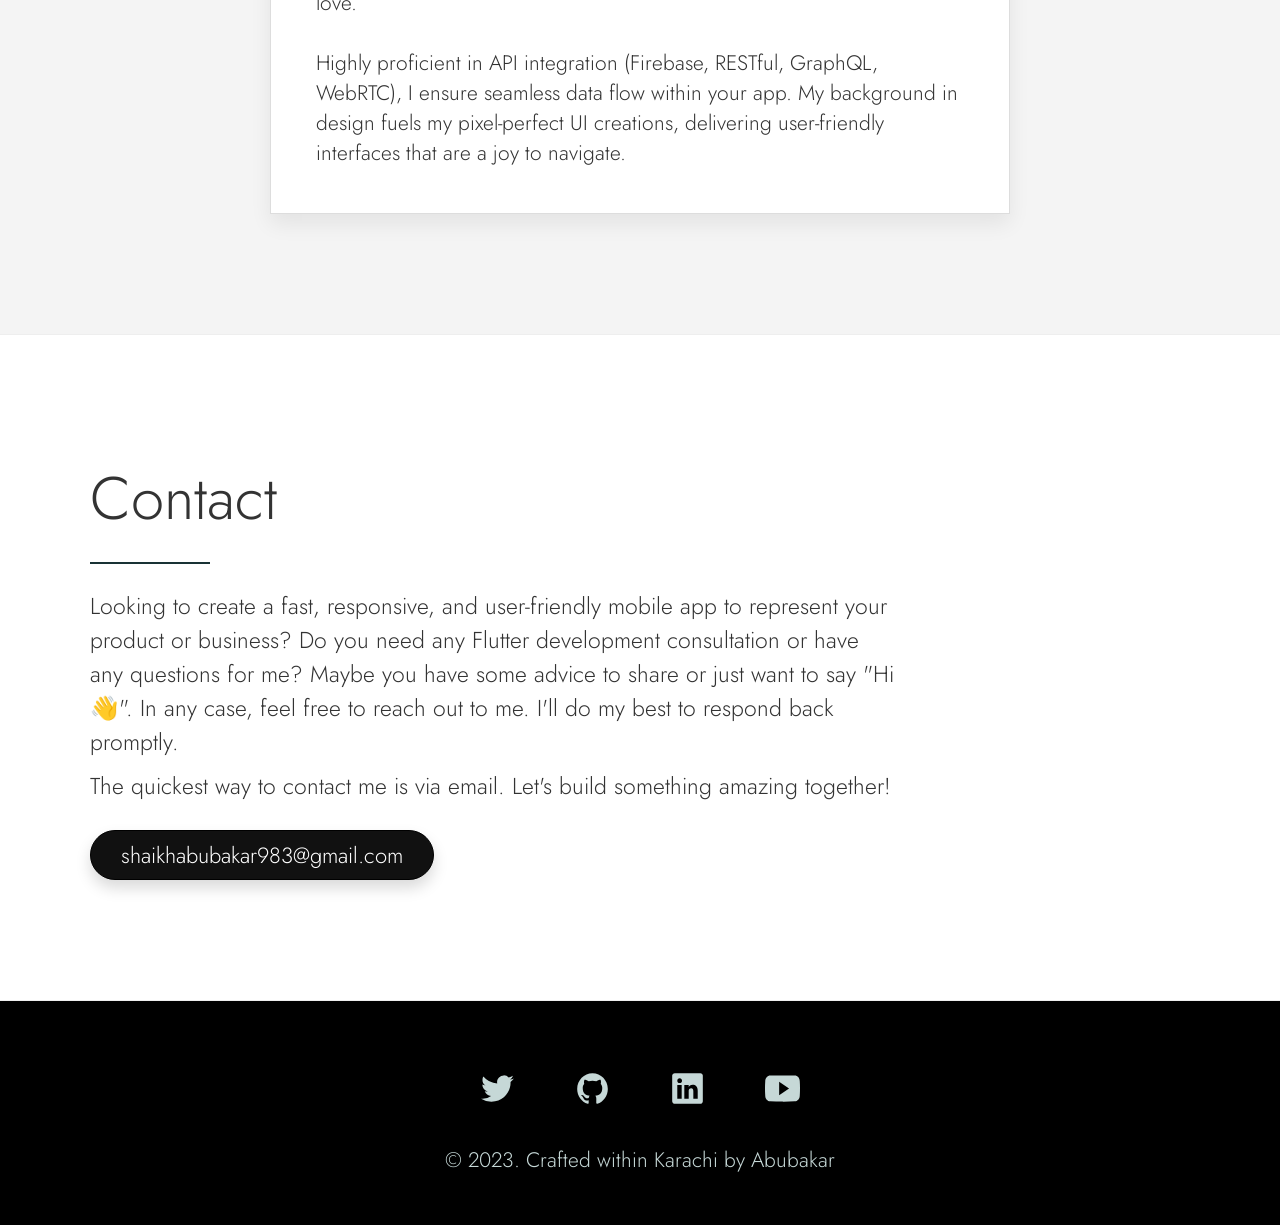
==== commit 19f7f82c: "feat: update main header docs #9" ====
--- a/index.html
+++ b/index.html
@@ -29,10 +29,10 @@
         <div>
           <h1>Hi! I'm Abubakar</h1>
           <p>
-            Flutter developer proficient in state management using
+            Flutter Architect & Mobile Dev Expert. Proficient in state management using
             <span>—</span>
             BloC, Riverpod, and GetX, and skilled in API integration with
-            Firebase, RESTful, GraphQL.
+            Firebase, RESTful, GraphQL and WebRTC.
           </p>
           <a href="#contact" class="btn btn-link">Need Help? Get in touch ...</a>
         </div>
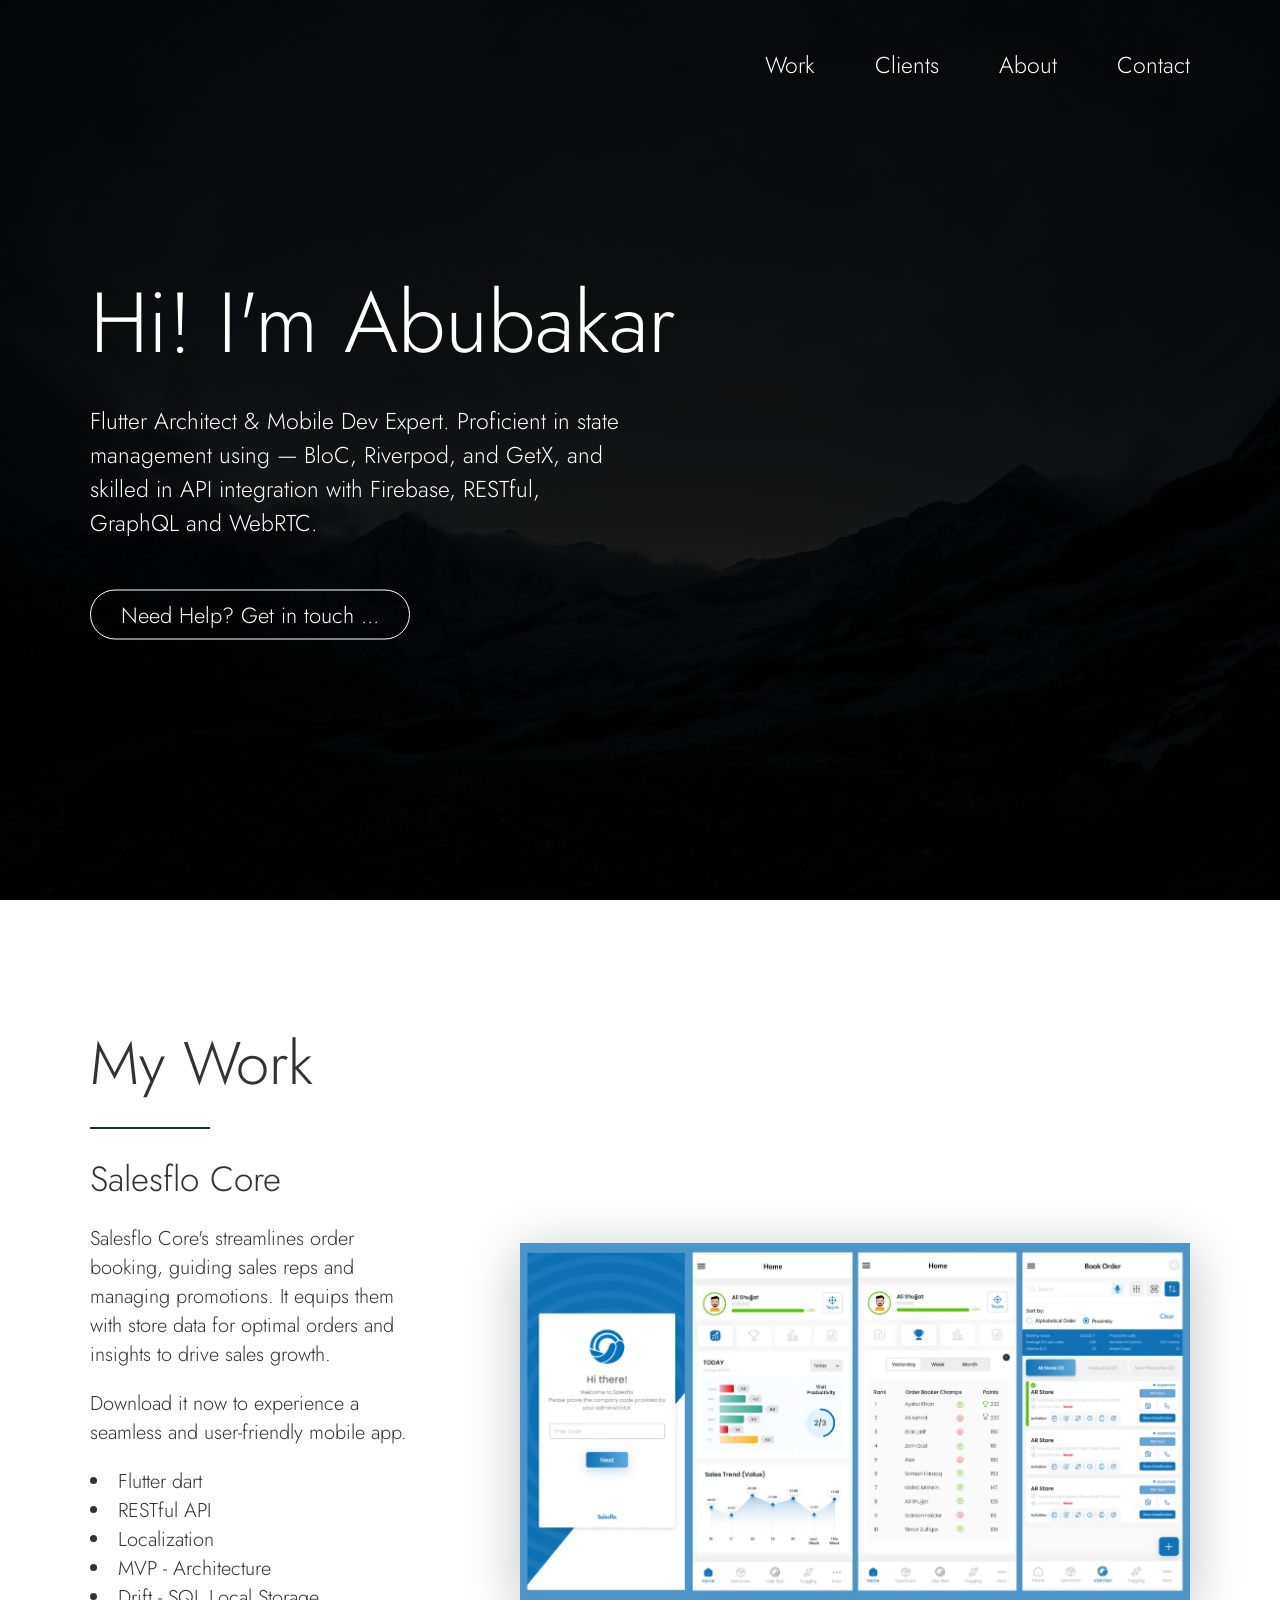
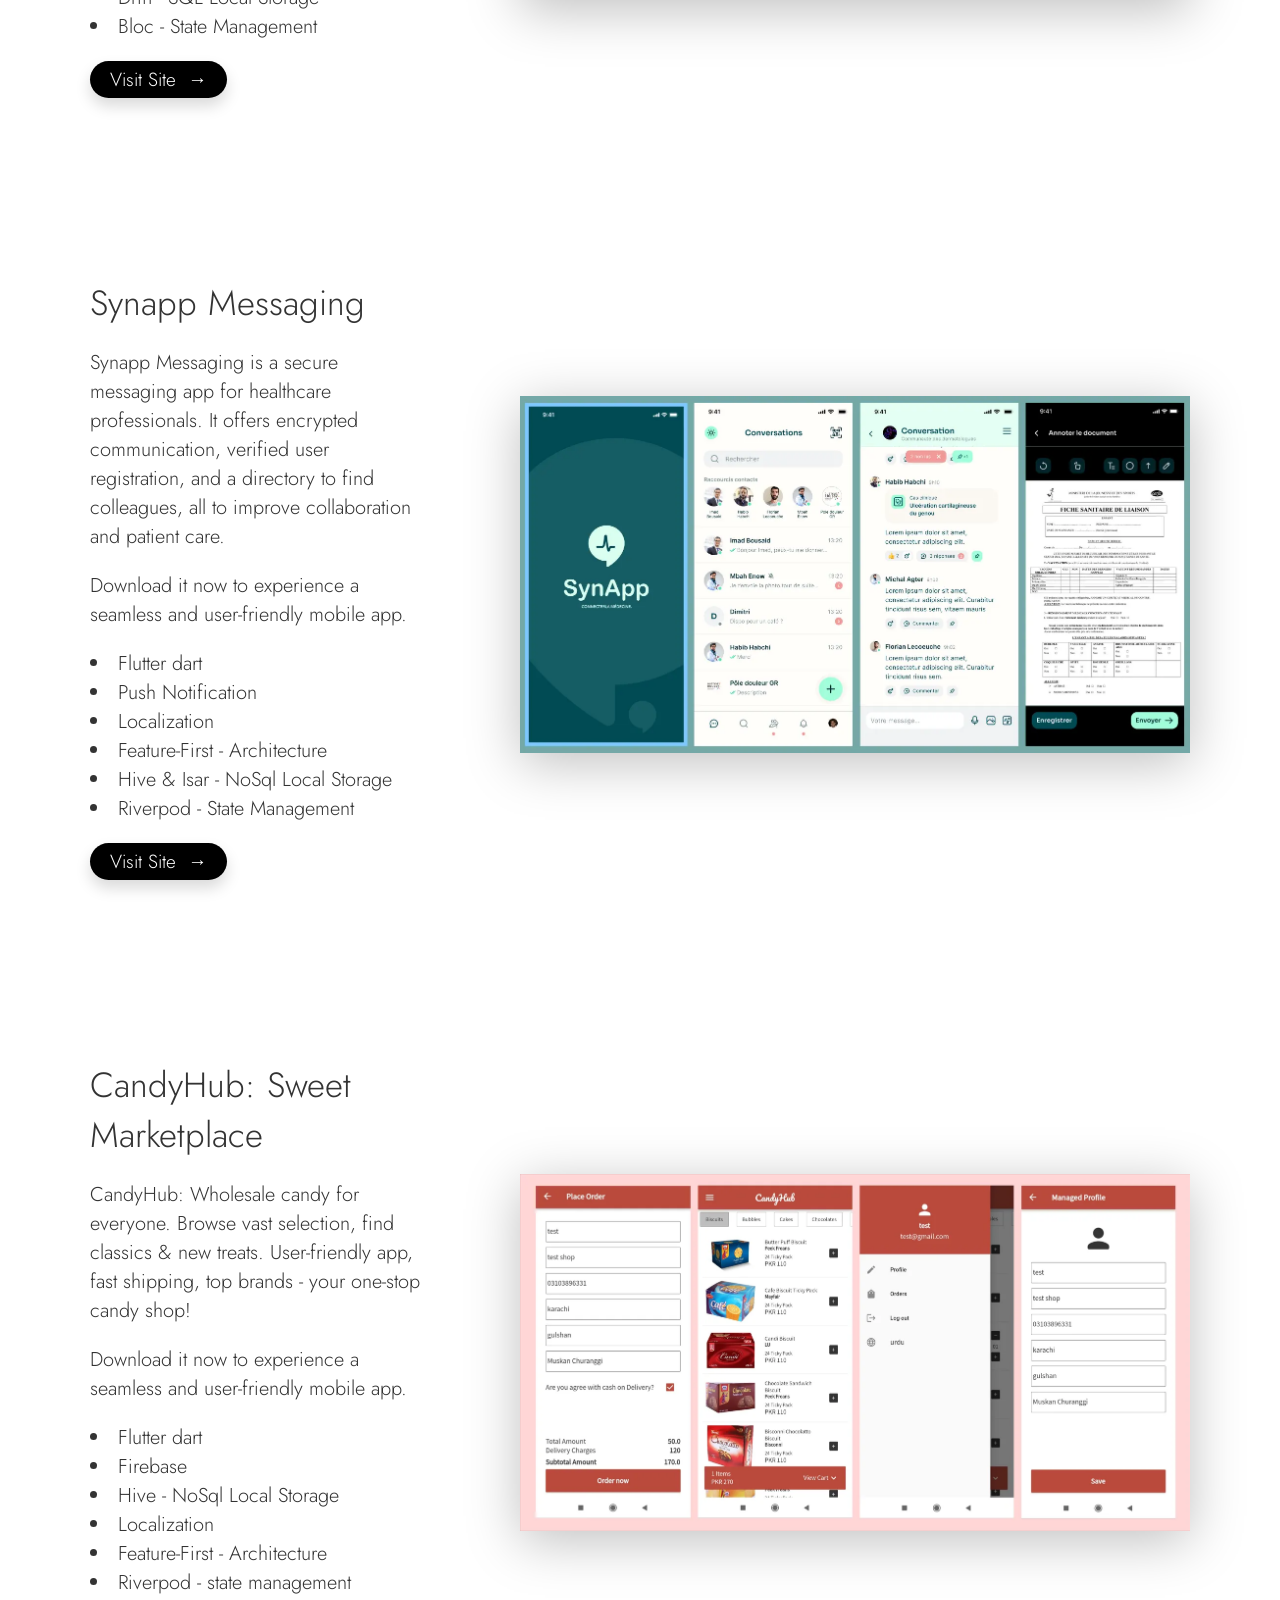
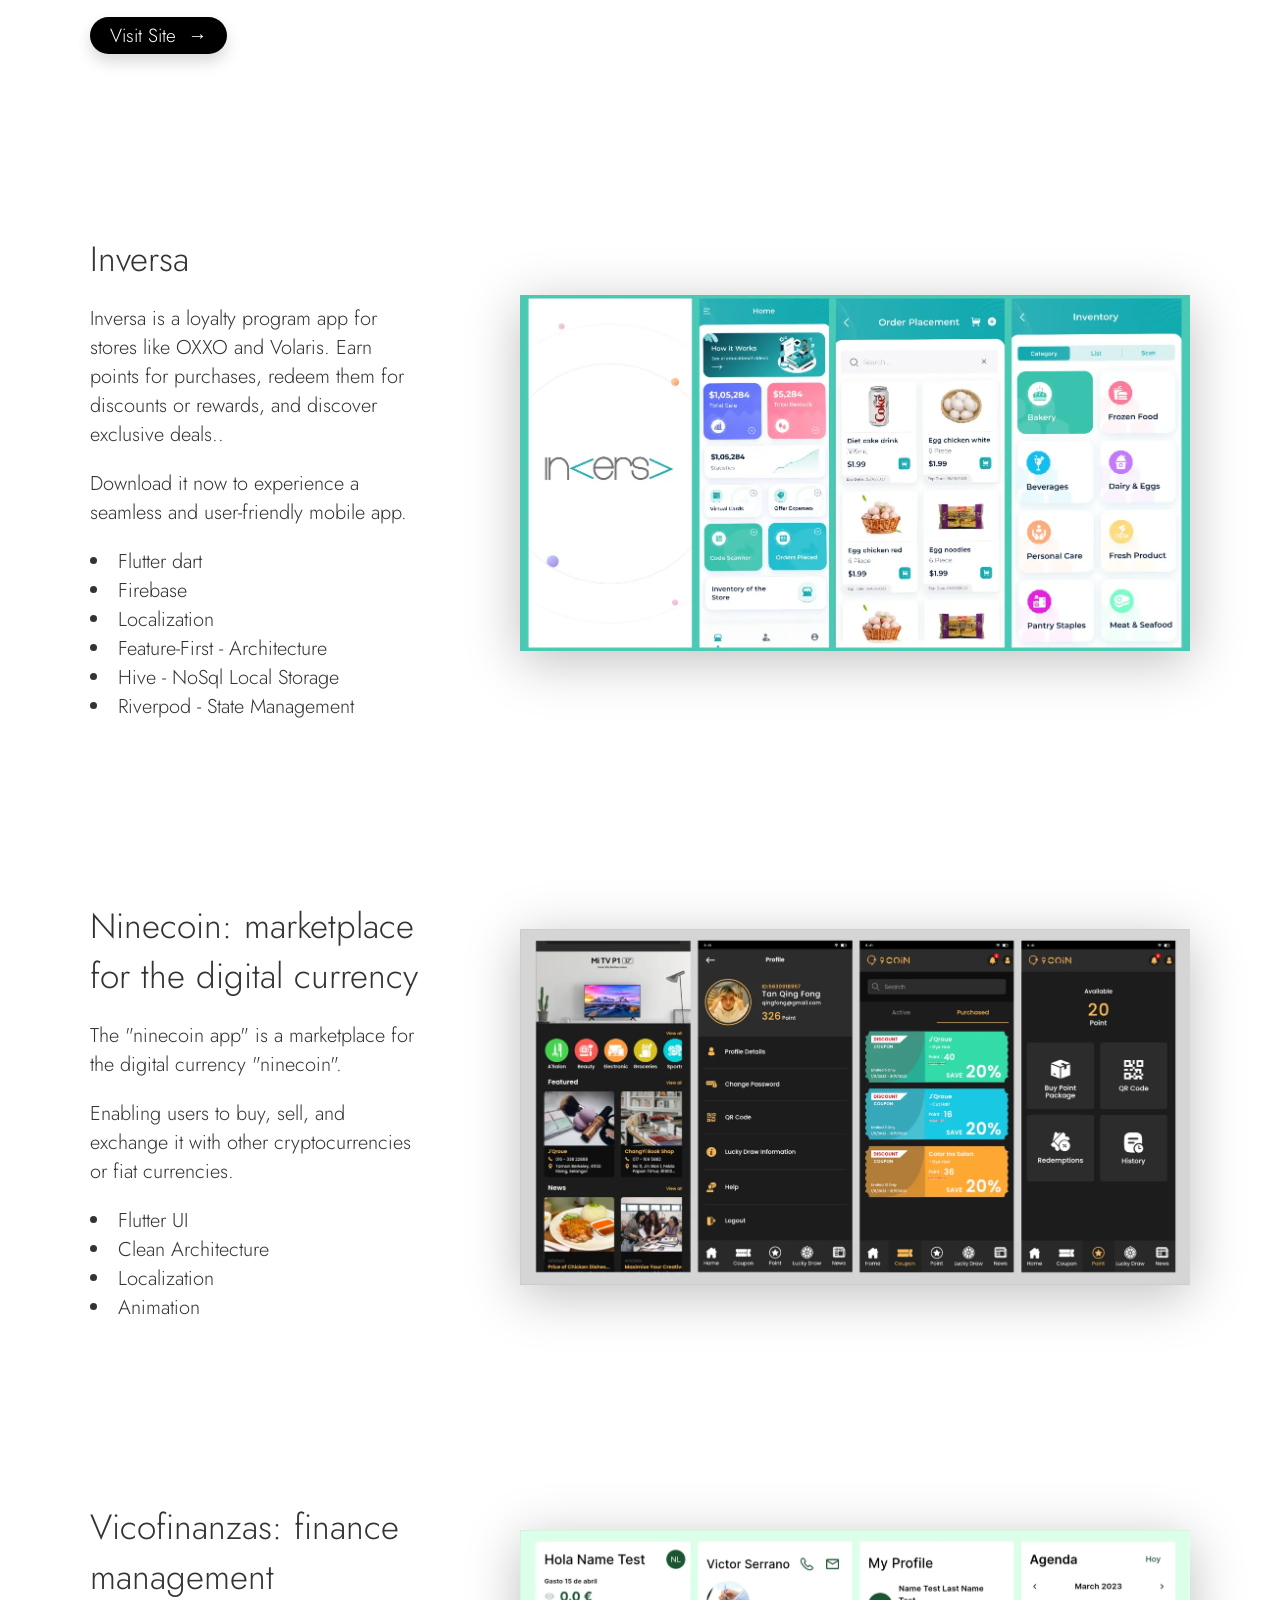
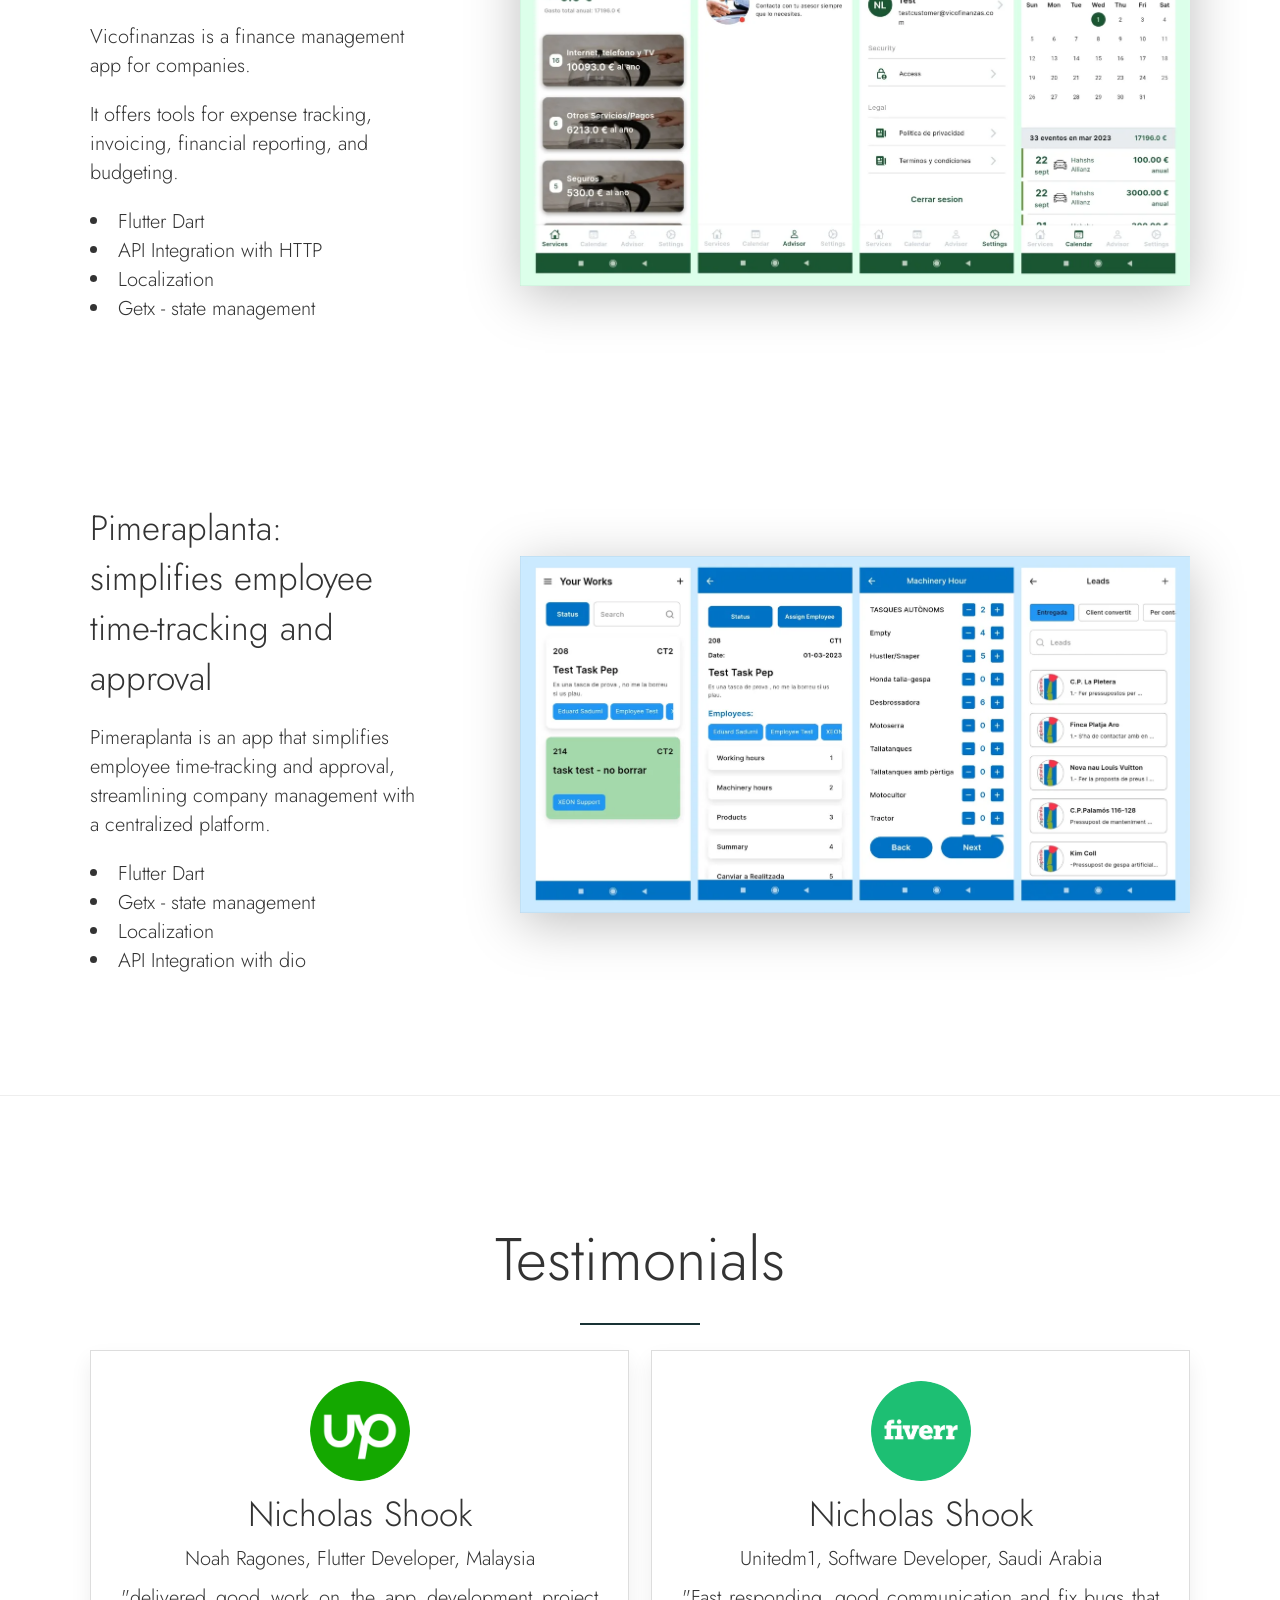
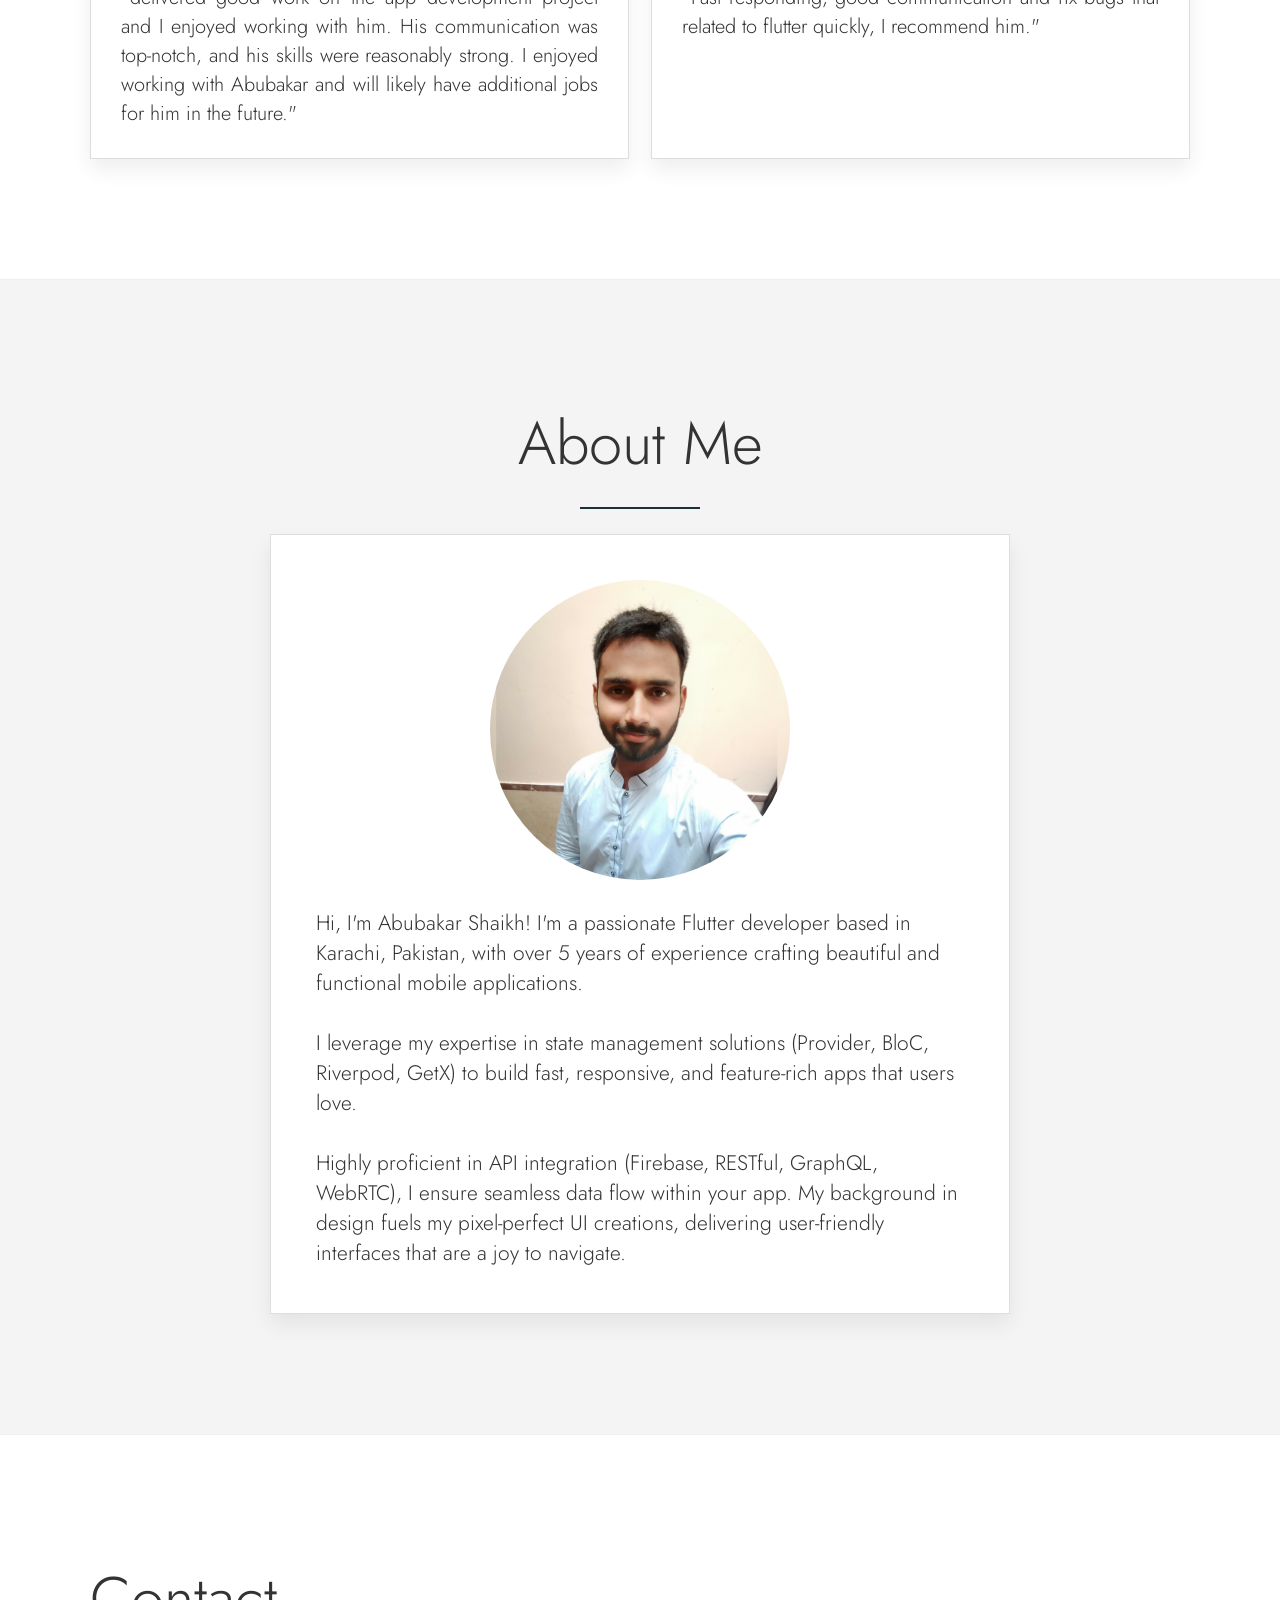
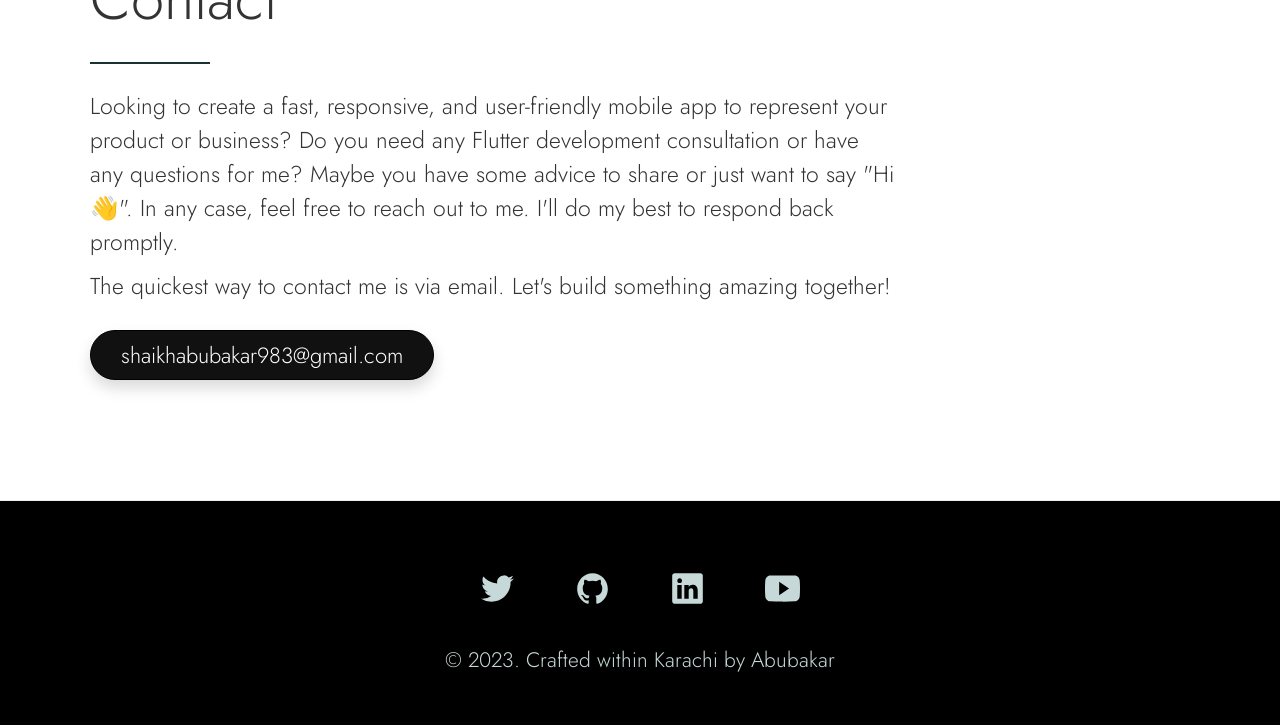
==== commit 7ff8e381: "feat: remove fake companies #8" ====
--- a/index.html
+++ b/index.html
@@ -286,7 +286,7 @@
     </section>
     <!-- Clients Section -->
 
-    <section class="clients-section">
+    <!-- <section class="clients-section">
       <div class="container">
         <h2>Trusted By</h2>
         <div class="clients">
@@ -298,7 +298,7 @@
           <img src="/images/chippy.png" alt="" />
         </div>
       </div>
-    </section>
+    </section> -->
     <!-- Testimonial Section -->
 
     <section class="testimonial-section">
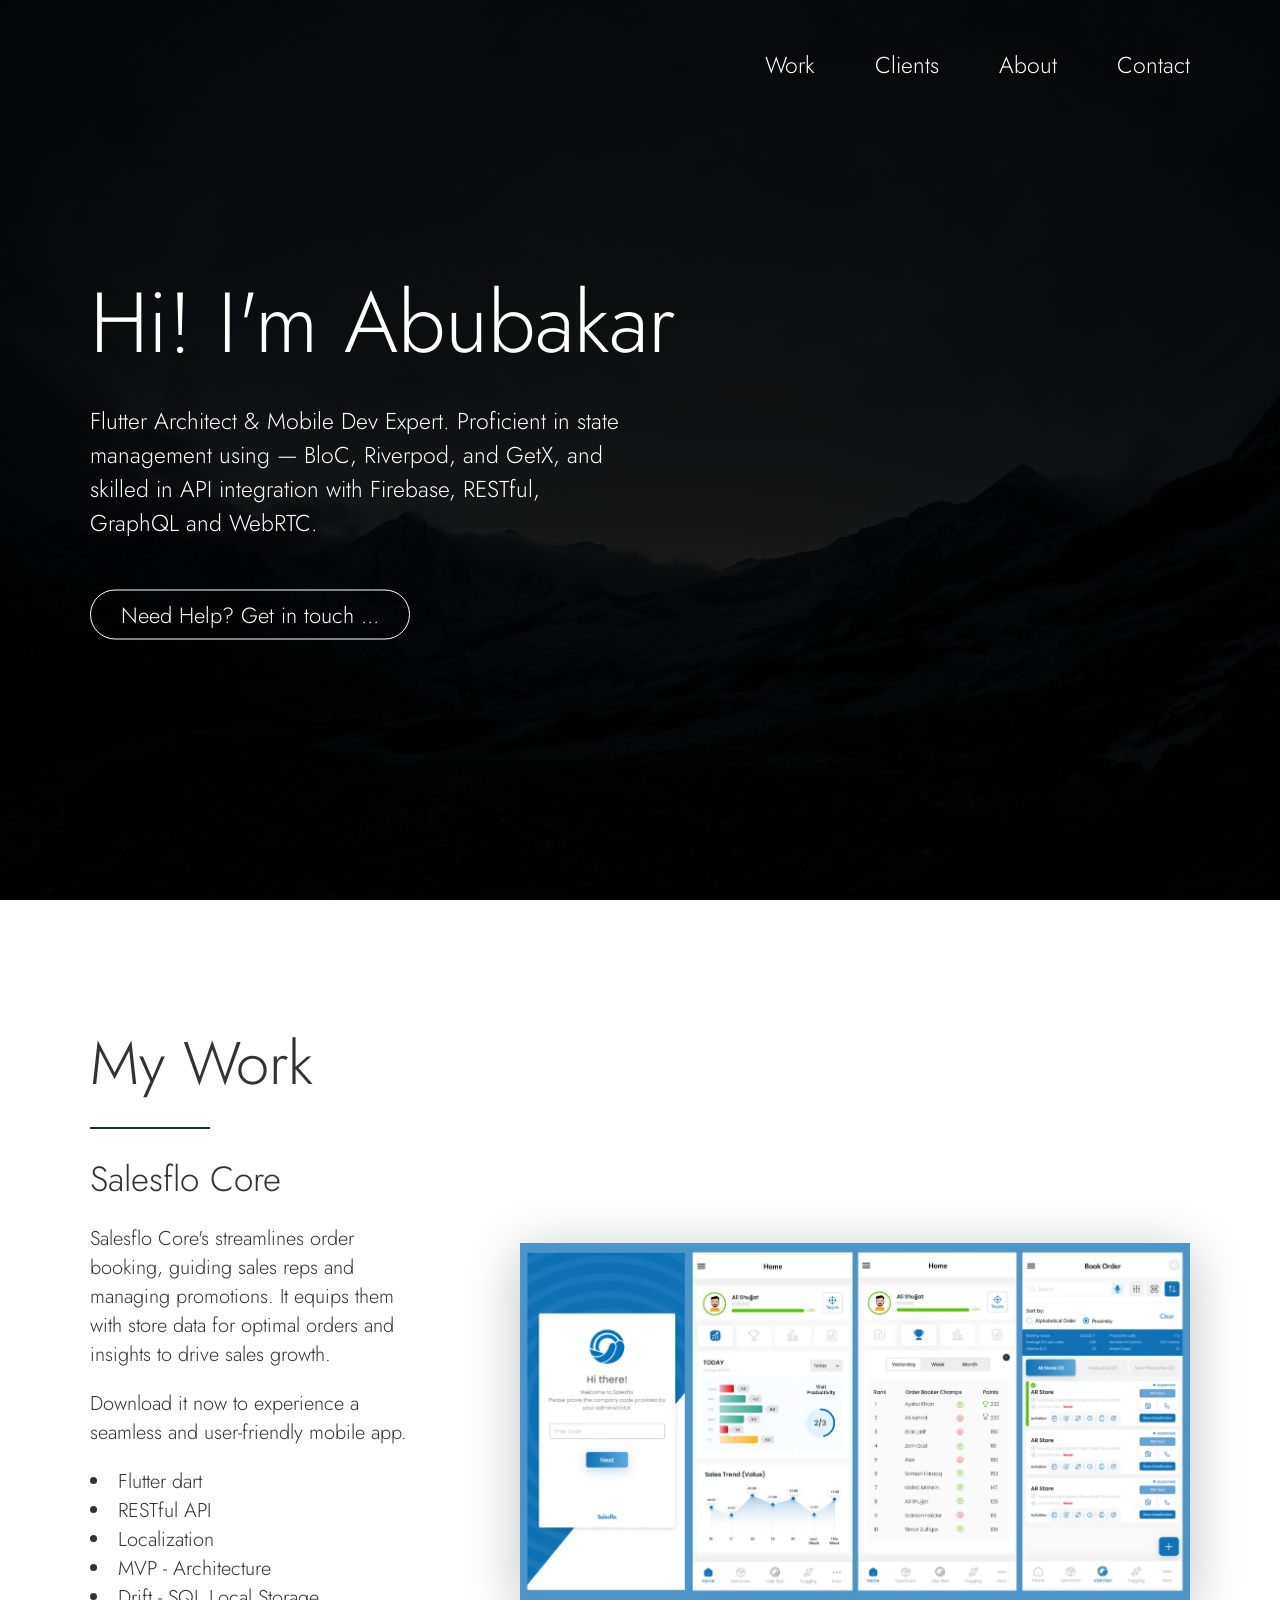
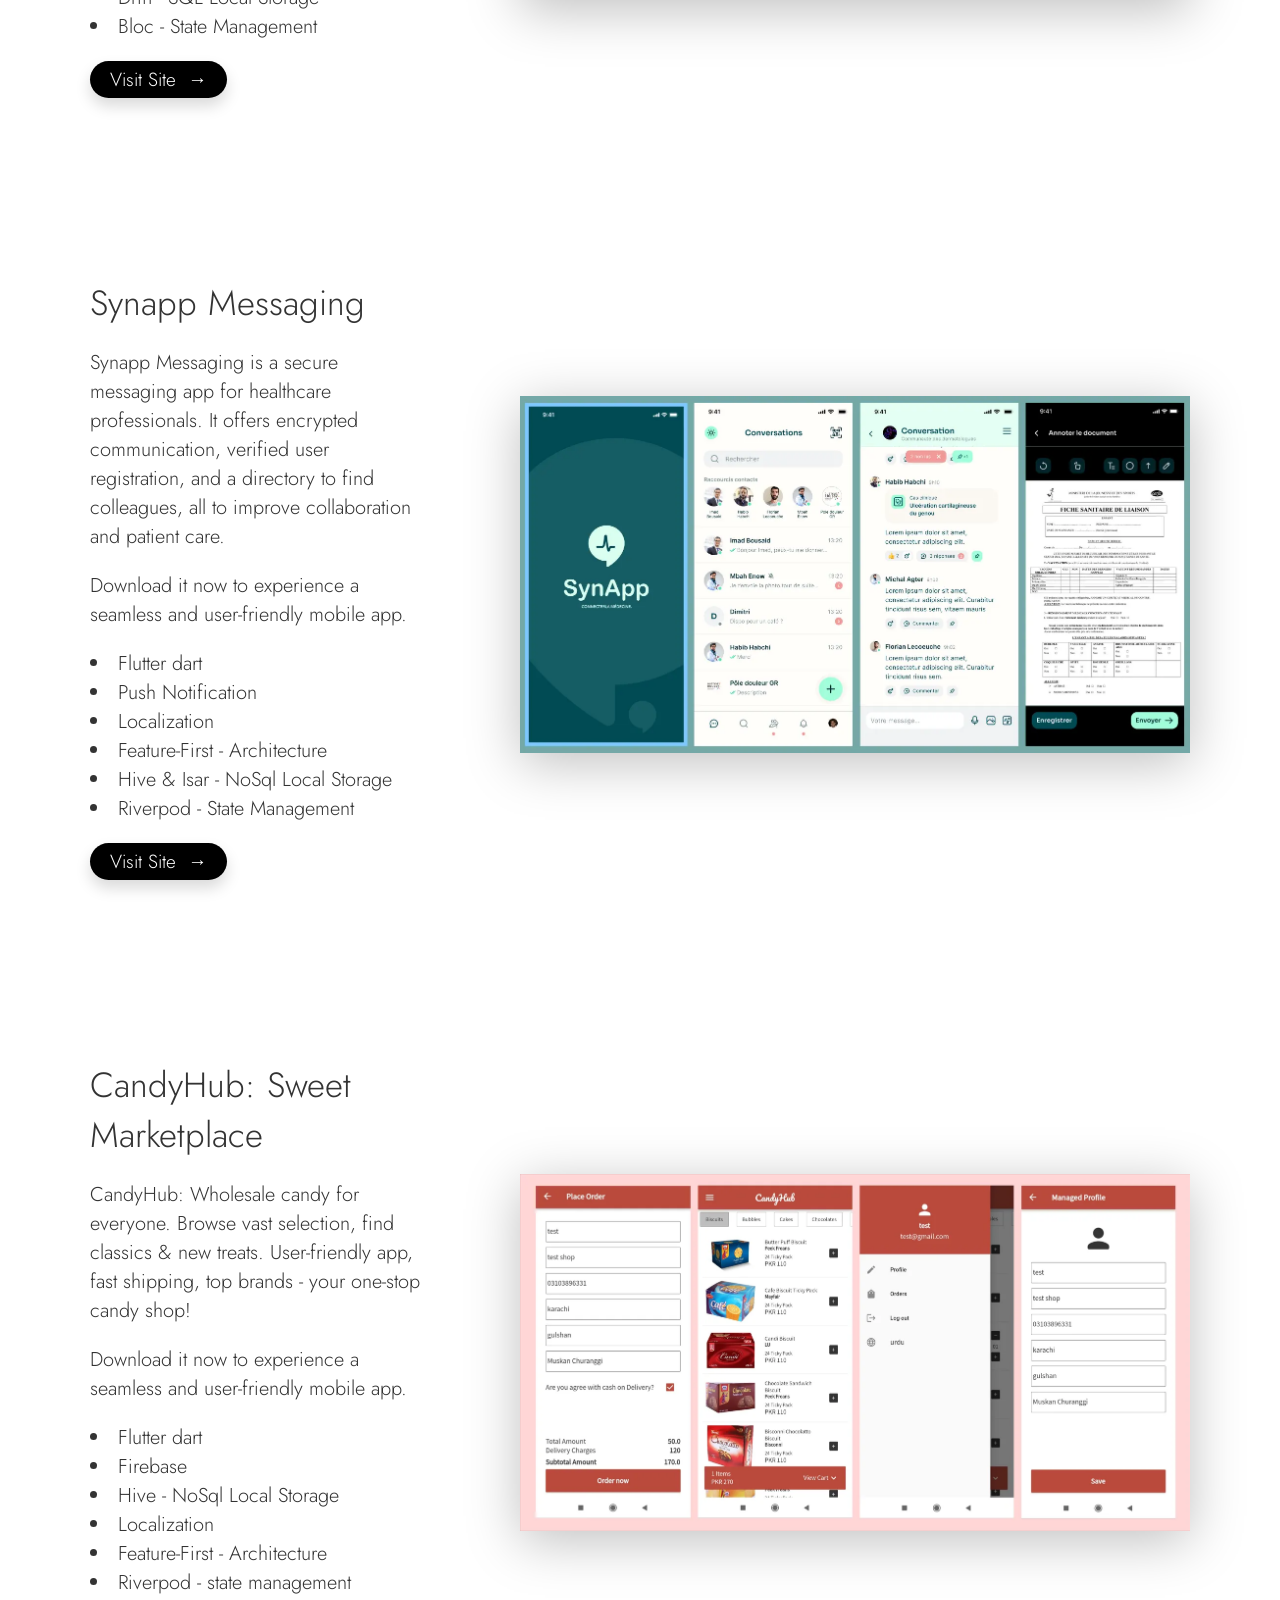
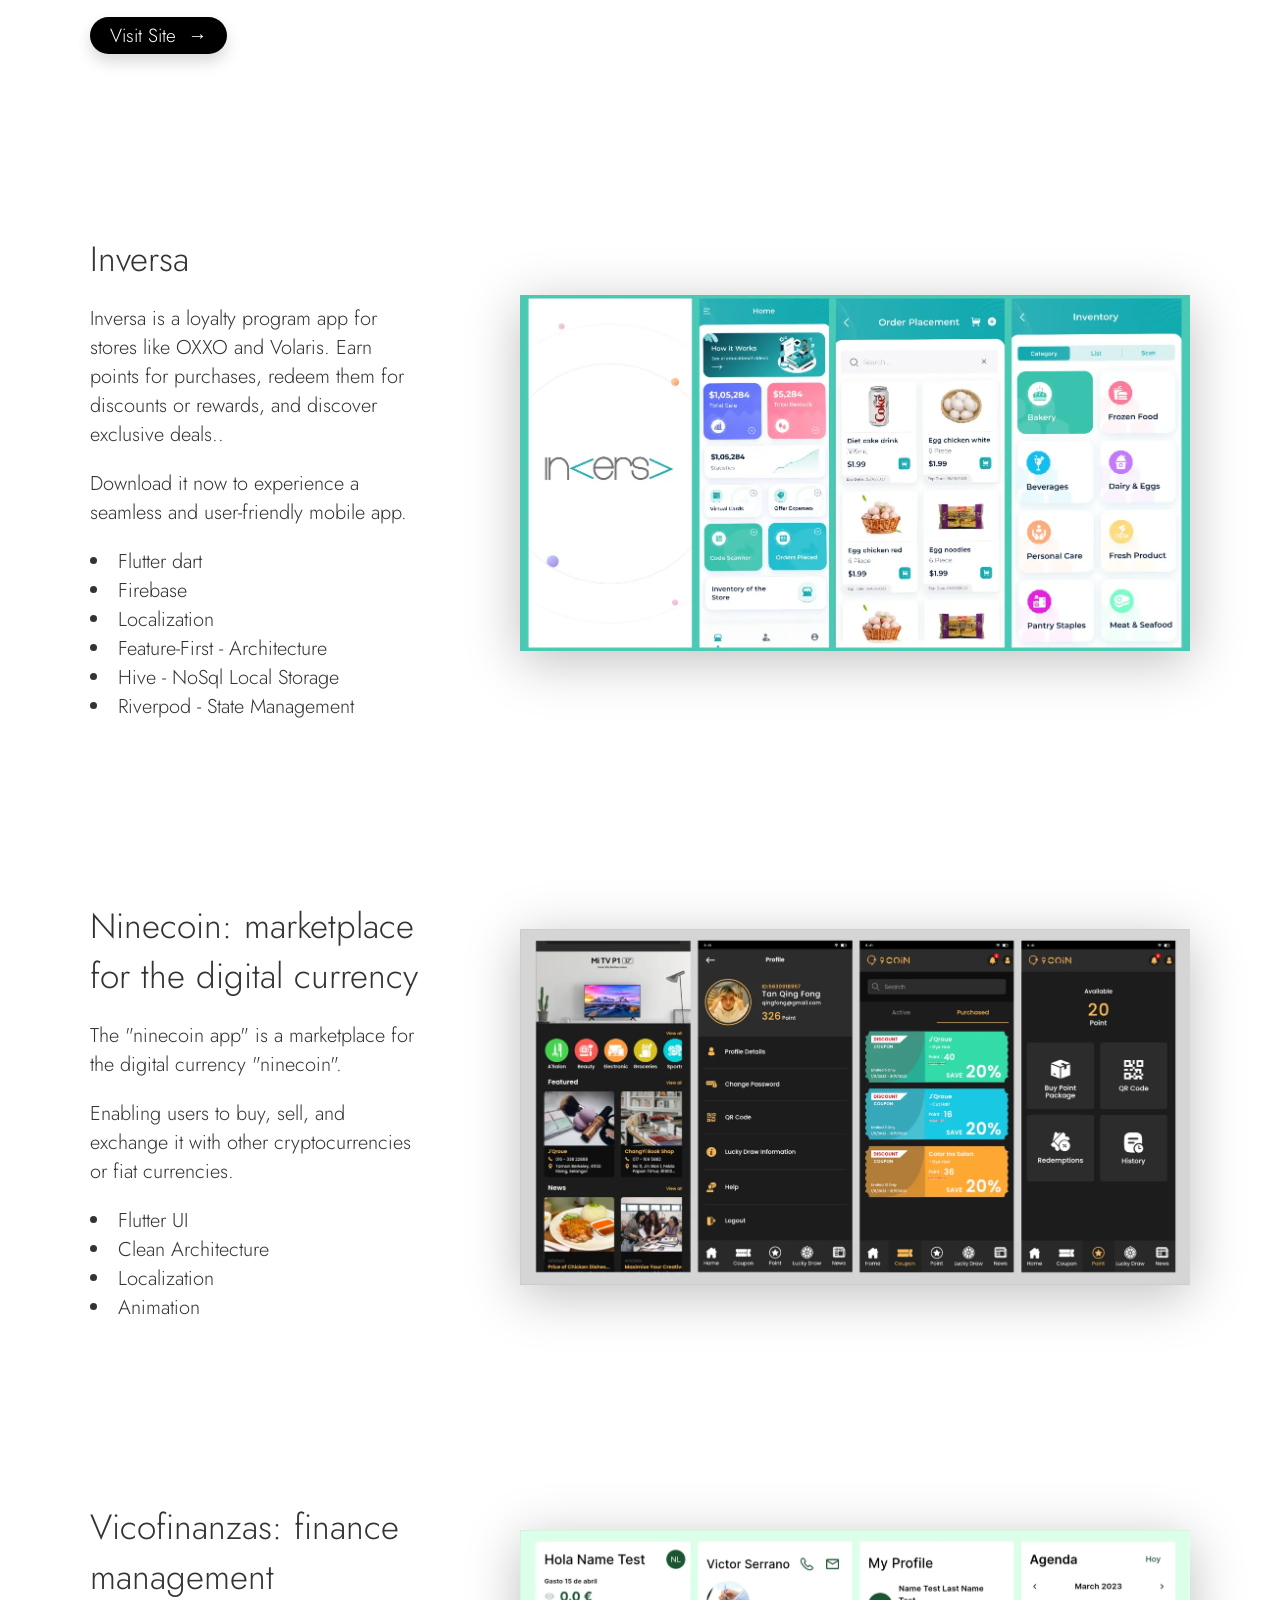
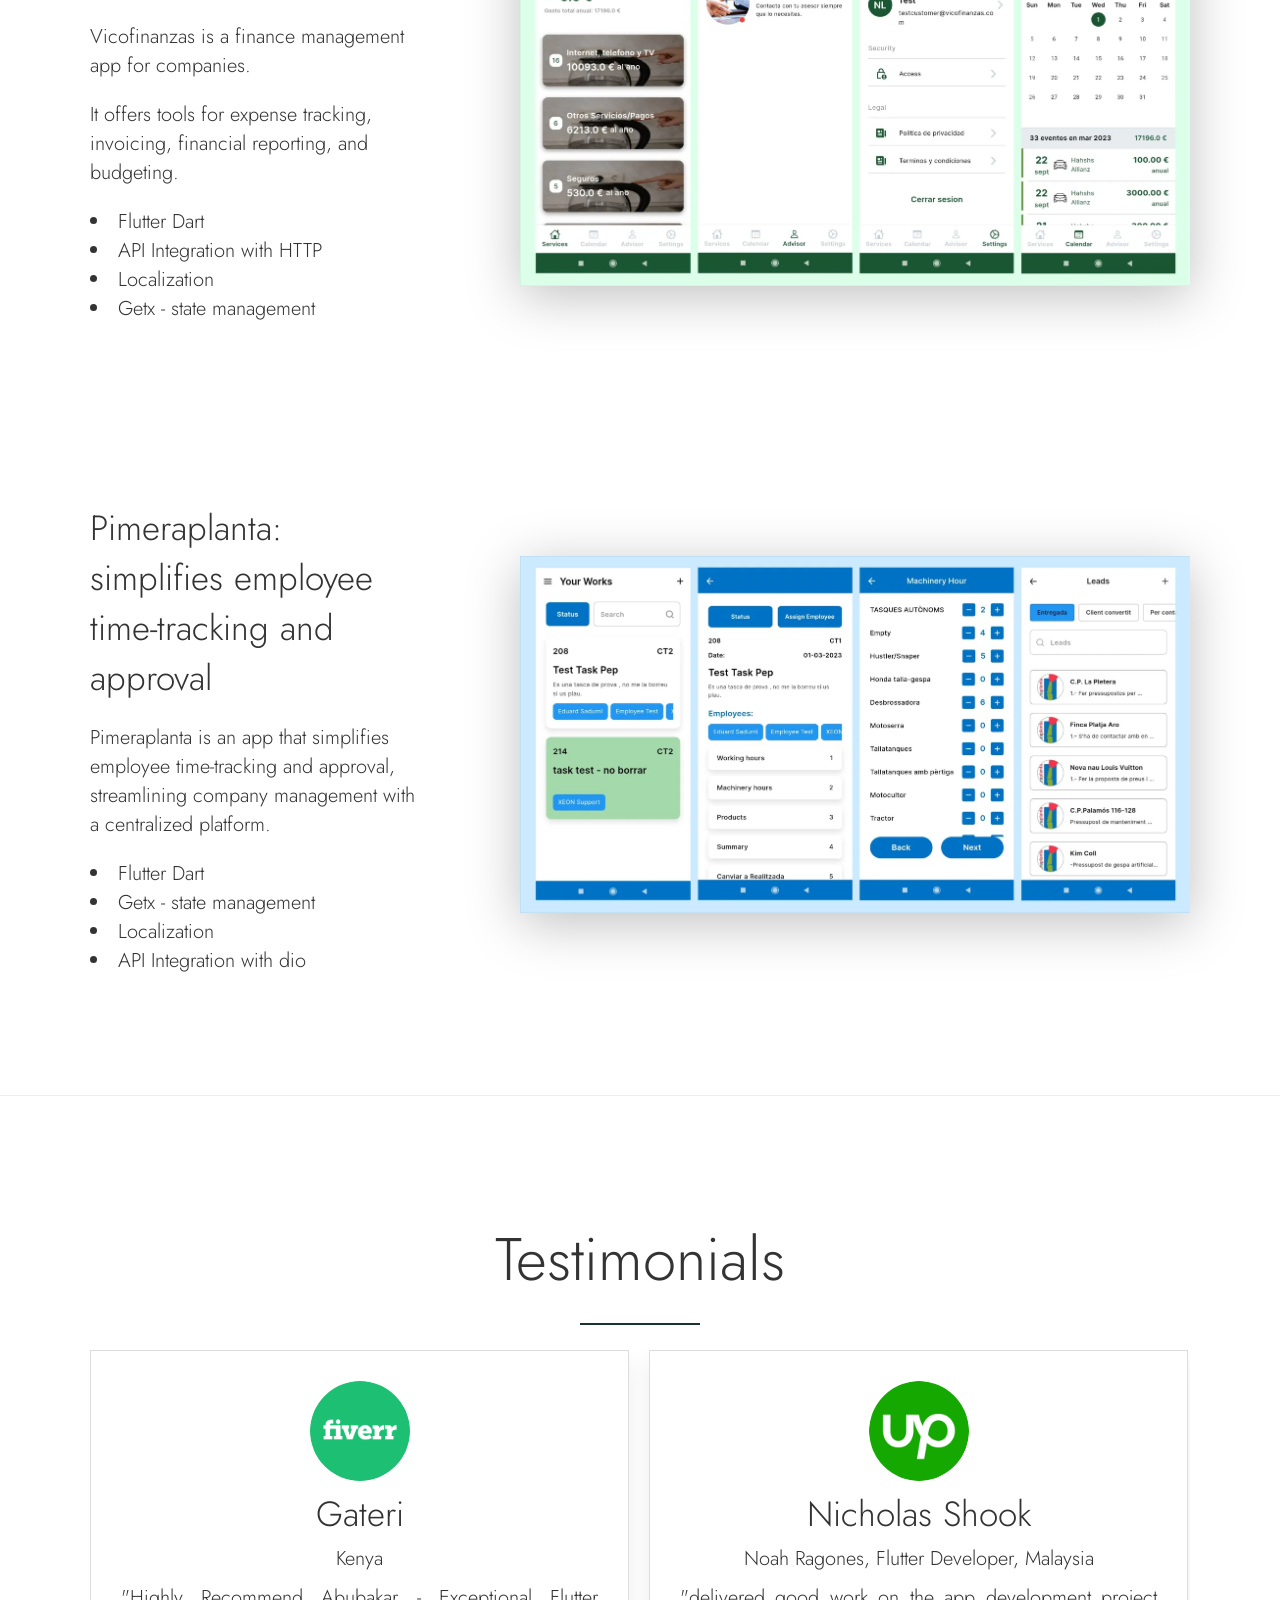
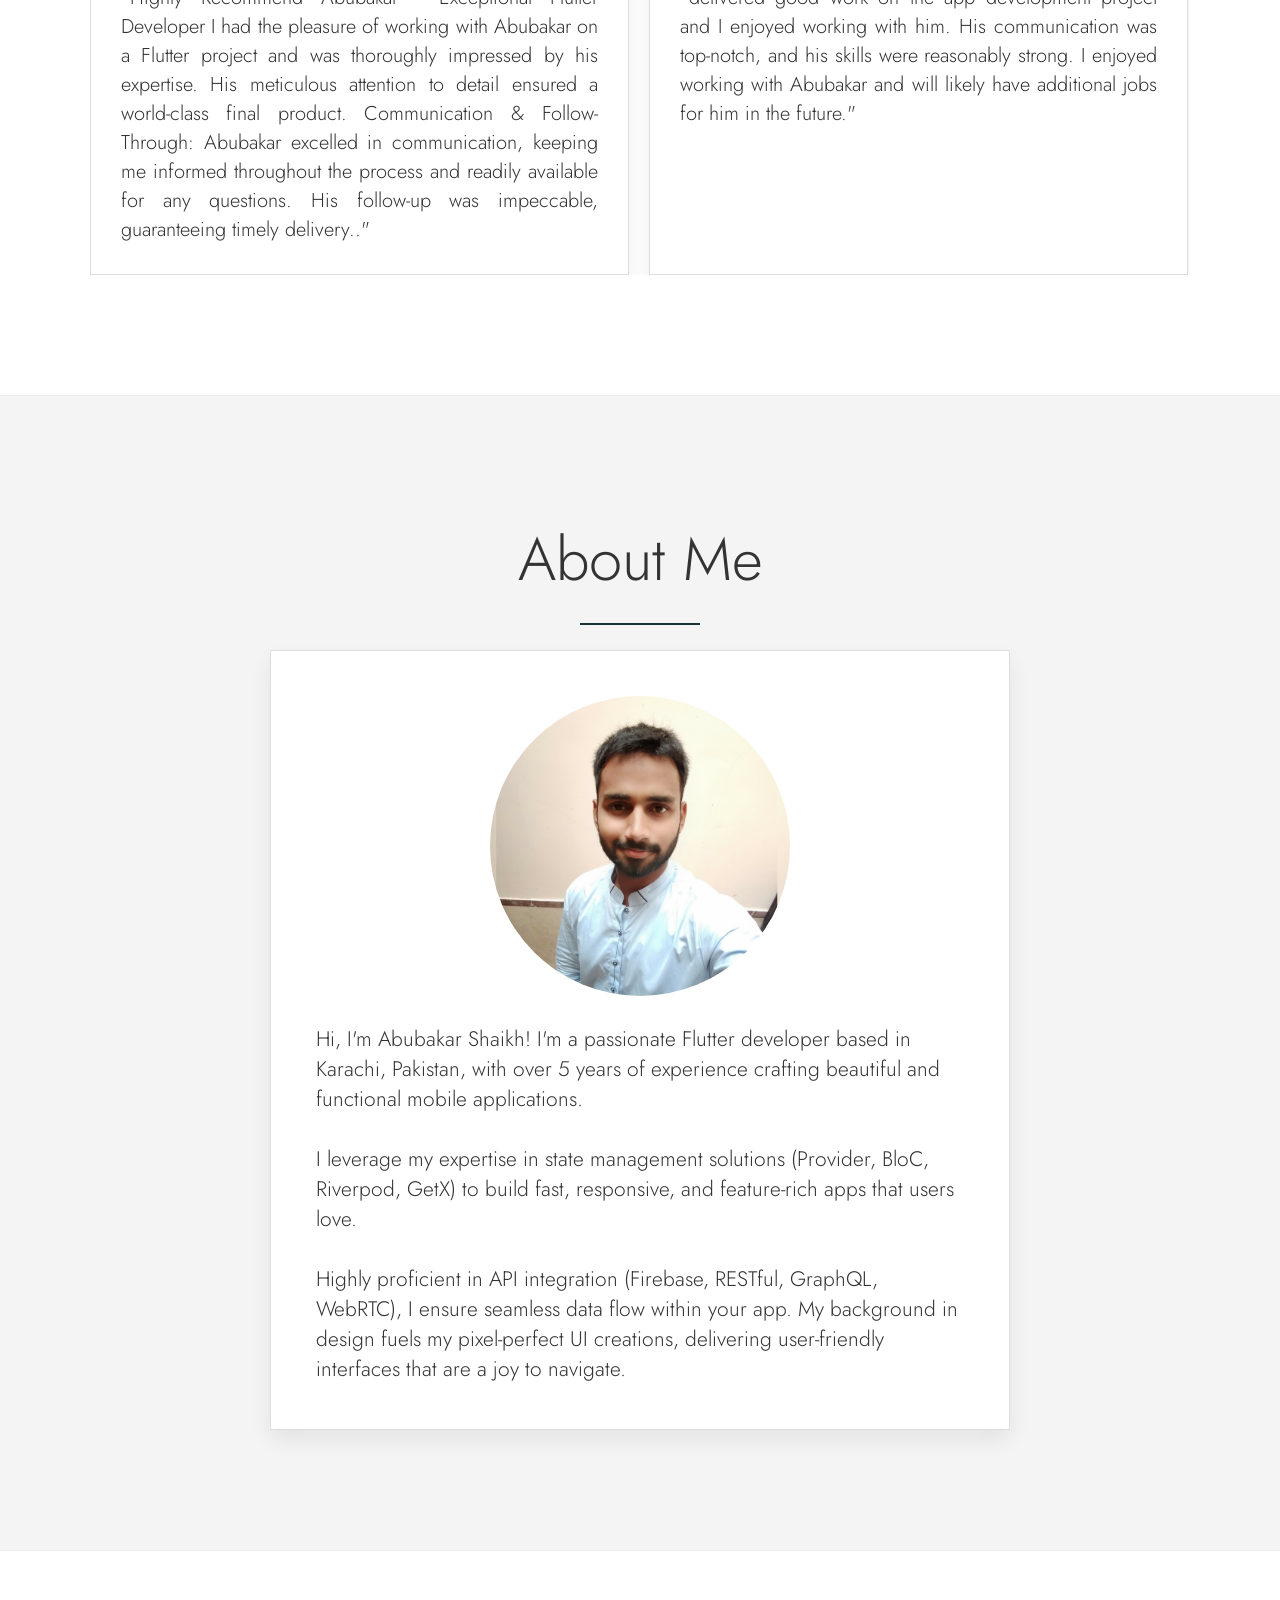
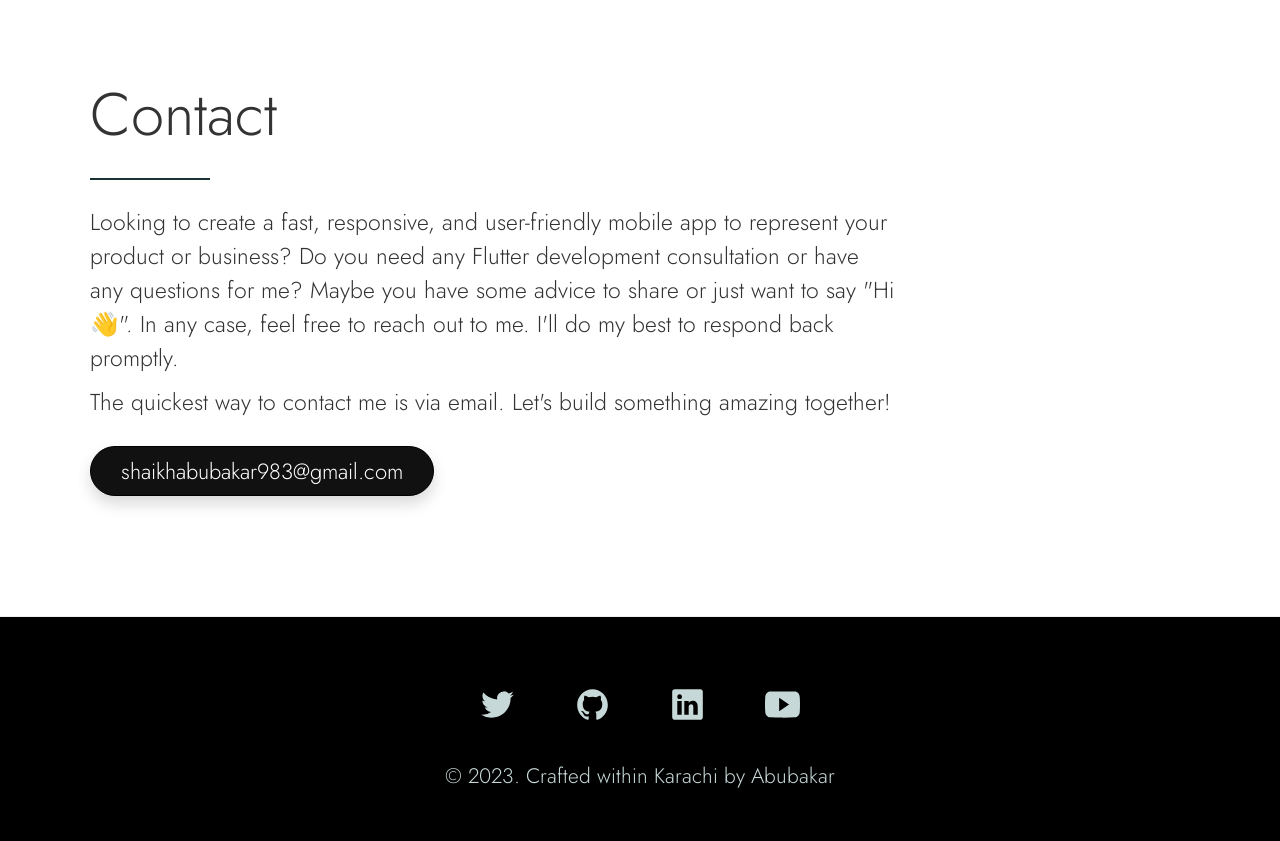
==== commit c18c0935: "feat: increase testimonials #13" ====
--- a/index.html
+++ b/index.html
@@ -300,11 +300,31 @@
       </div>
     </section> -->
     <!-- Testimonial Section -->
-
     <section class="testimonial-section">
       <div class="container">
         <h2>Testimonials</h2>
+
         <div class="testimonial-container">
+
+          <!-- 1st  testimonial-->
+          <div class="testimonial-box">
+            <div class="testimonial-box-image">
+              <img src="/images/fiverr.png" alt="" />
+            </div>
+            <div class="testimonial-box-text">
+              <h3>Gateri</h3>
+              <div class="role">Kenya</div>
+              <p>
+                "Highly Recommend Abubakar - Exceptional Flutter Developer I had the pleasure of working with Abubakar
+                on a Flutter project and was thoroughly impressed by his expertise. His meticulous attention to detail
+                ensured a world-class final product. Communication & Follow-Through: Abubakar excelled in communication,
+                keeping me informed throughout the process and readily available for any questions. His follow-up was
+                impeccable, guaranteeing timely delivery.."
+              </p>
+            </div>
+          </div>
+
+          <!-- 2nd  testimonial-->
           <div class="testimonial-box">
             <div class="testimonial-box-image">
               <img src="/images/upwork.webp" alt="" />
@@ -319,6 +339,8 @@
               </p>
             </div>
           </div>
+
+          <!-- 3rd  testimonial-->
           <div class="testimonial-box">
             <div class="testimonial-box-image">
               <img src="/images/fiverr.png" alt="" />
@@ -331,6 +353,38 @@
               </p>
             </div>
           </div>
+
+          <!-- 4th  testimonial-->
+          <div class="testimonial-box">
+            <div class="testimonial-box-image">
+              <img src="/images/fiverr.png" alt="" />
+            </div>
+            <div class="testimonial-box-text">
+              <h3>haydenfrazier</h3>
+              <div class="role">Senior Software Engineer, United States</div>
+              <p>
+                "2nd time using Abubakar. Great communication, flexible, easy to work with. We did push timeline back,
+                but quality product is delivered. Highly recommend.."
+              </p>
+            </div>
+          </div>
+
+          <!-- 5th  testimonial-->
+          <div class="testimonial-box">
+            <div class="testimonial-box-image">
+              <img src="/images/fiverr.png" alt="" />
+            </div>
+            <div class="testimonial-box-text">
+              <h3>haydenfrazier</h3>
+              <div class="role">Senior Software Engineer, United States</div>
+              <p>
+                "Excellent service and communication. Delivered a high quality product with a quick turnaround. Highly
+                recommend this provider."
+              </p>
+            </div>
+          </div>
+
+
         </div>
       </div>
     </section>
--- a/style.css
+++ b/style.css
@@ -309,6 +309,7 @@
 .testimonial-container {
     display: flex;
     justify-content: space-between;
+    overflow-x: scroll;
 }
 
 .testimonial-box {
@@ -319,7 +320,7 @@
     text-align: center;
     max-width: 66rem;
     flex: 0 0 49%;
-
+    margin-right: 2rem;
 }
 
 .testimonial-box-image img {
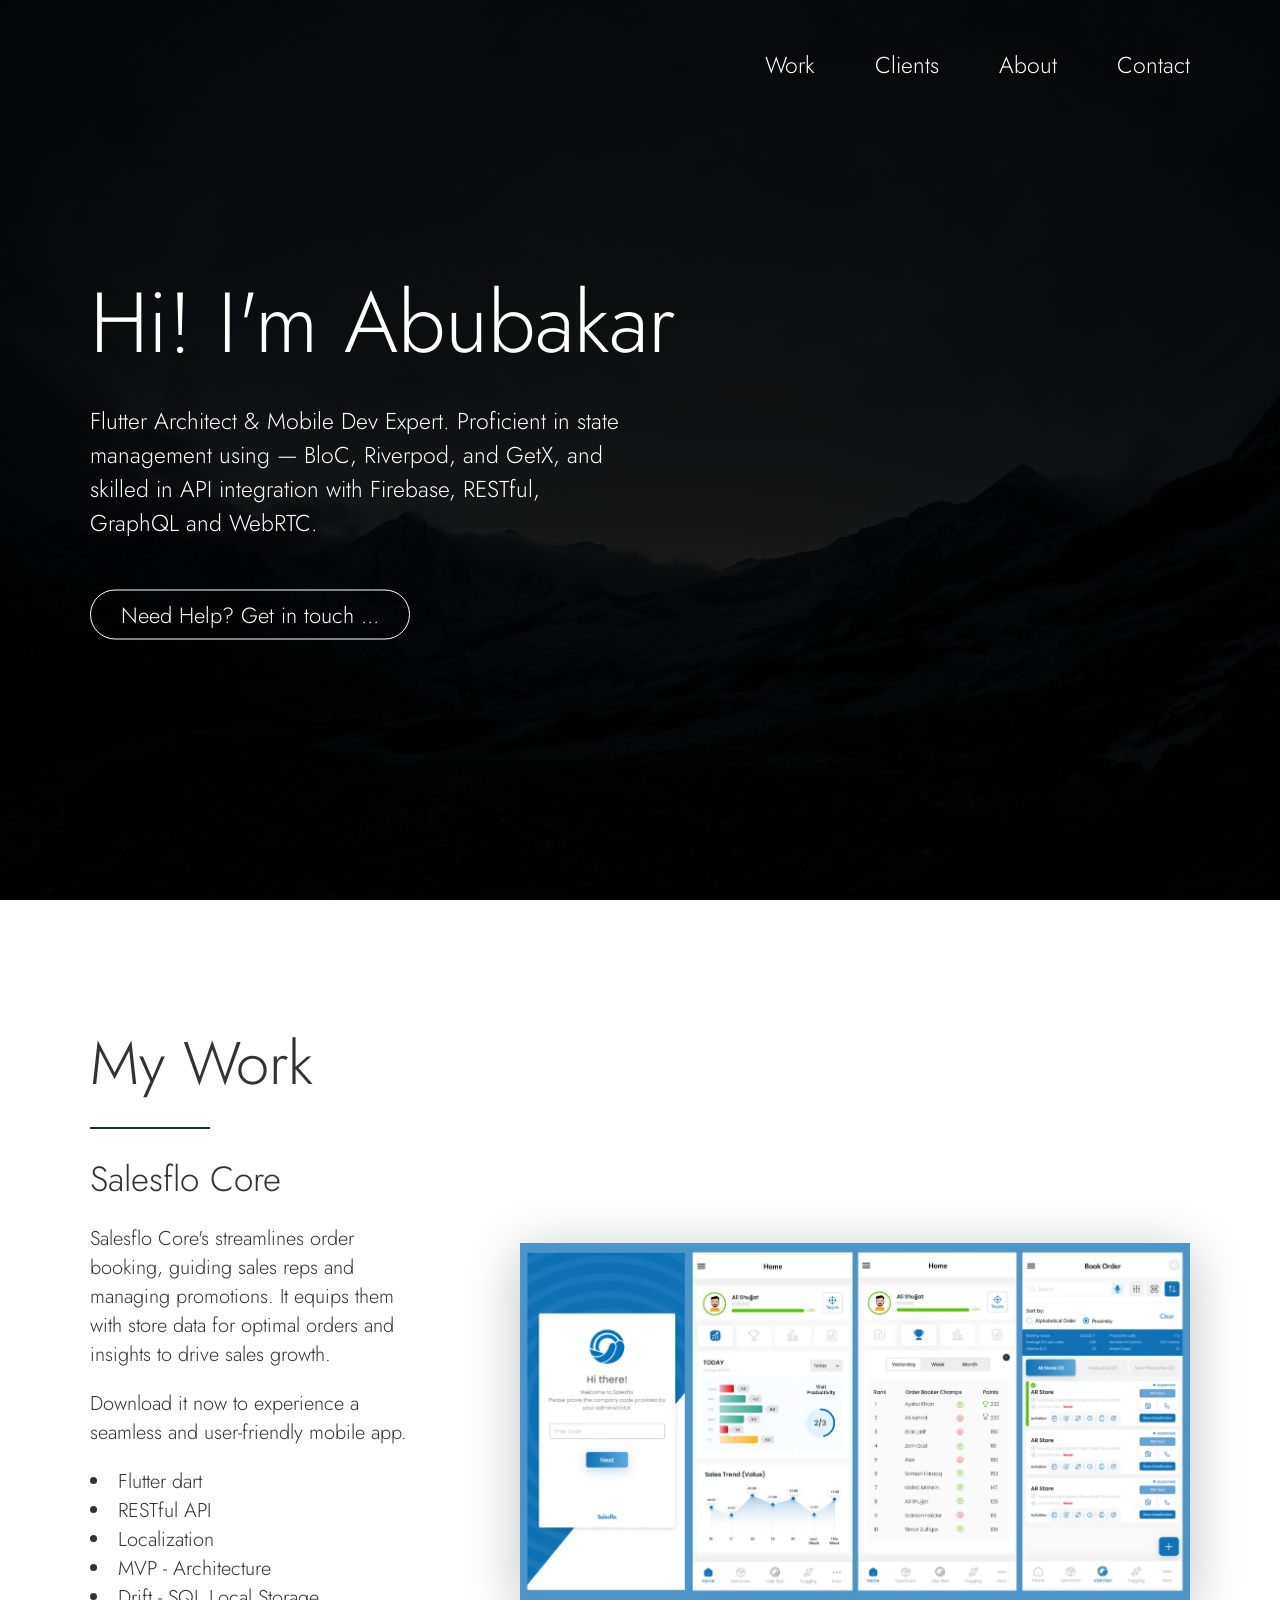
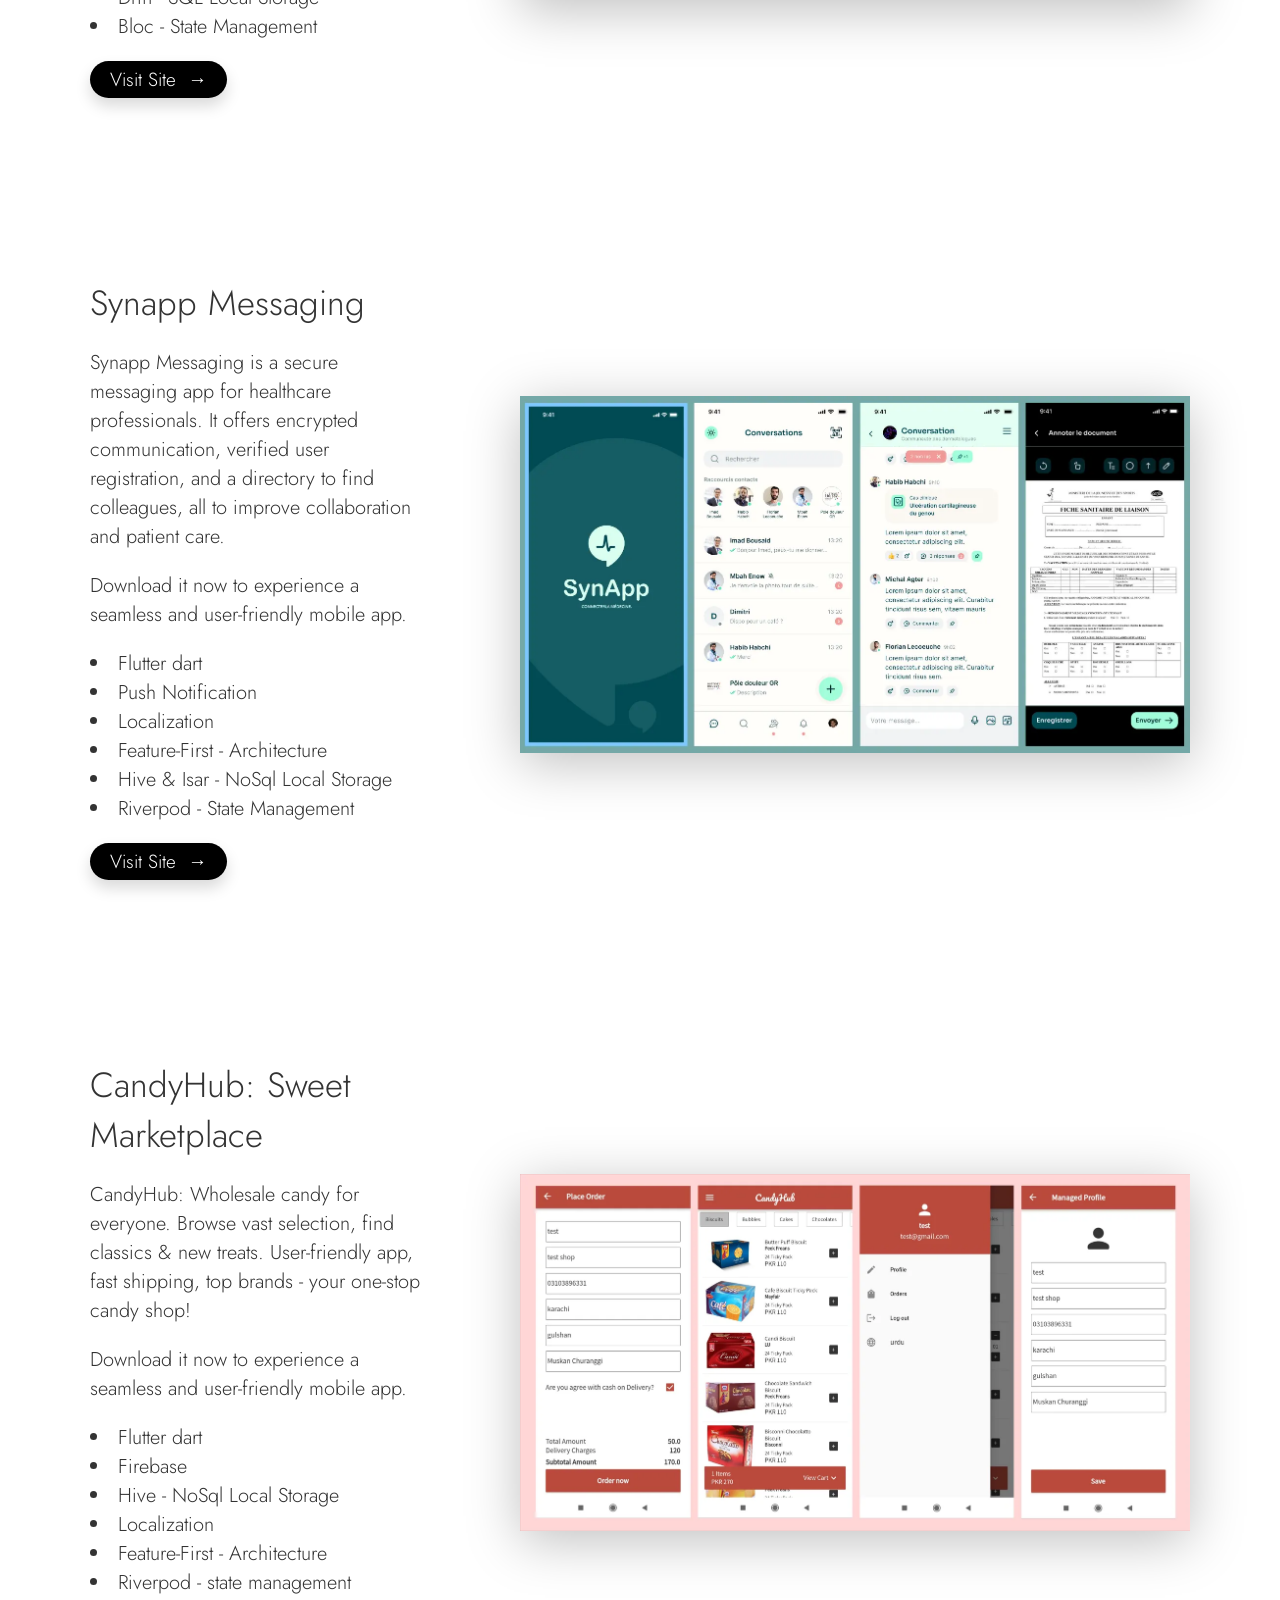
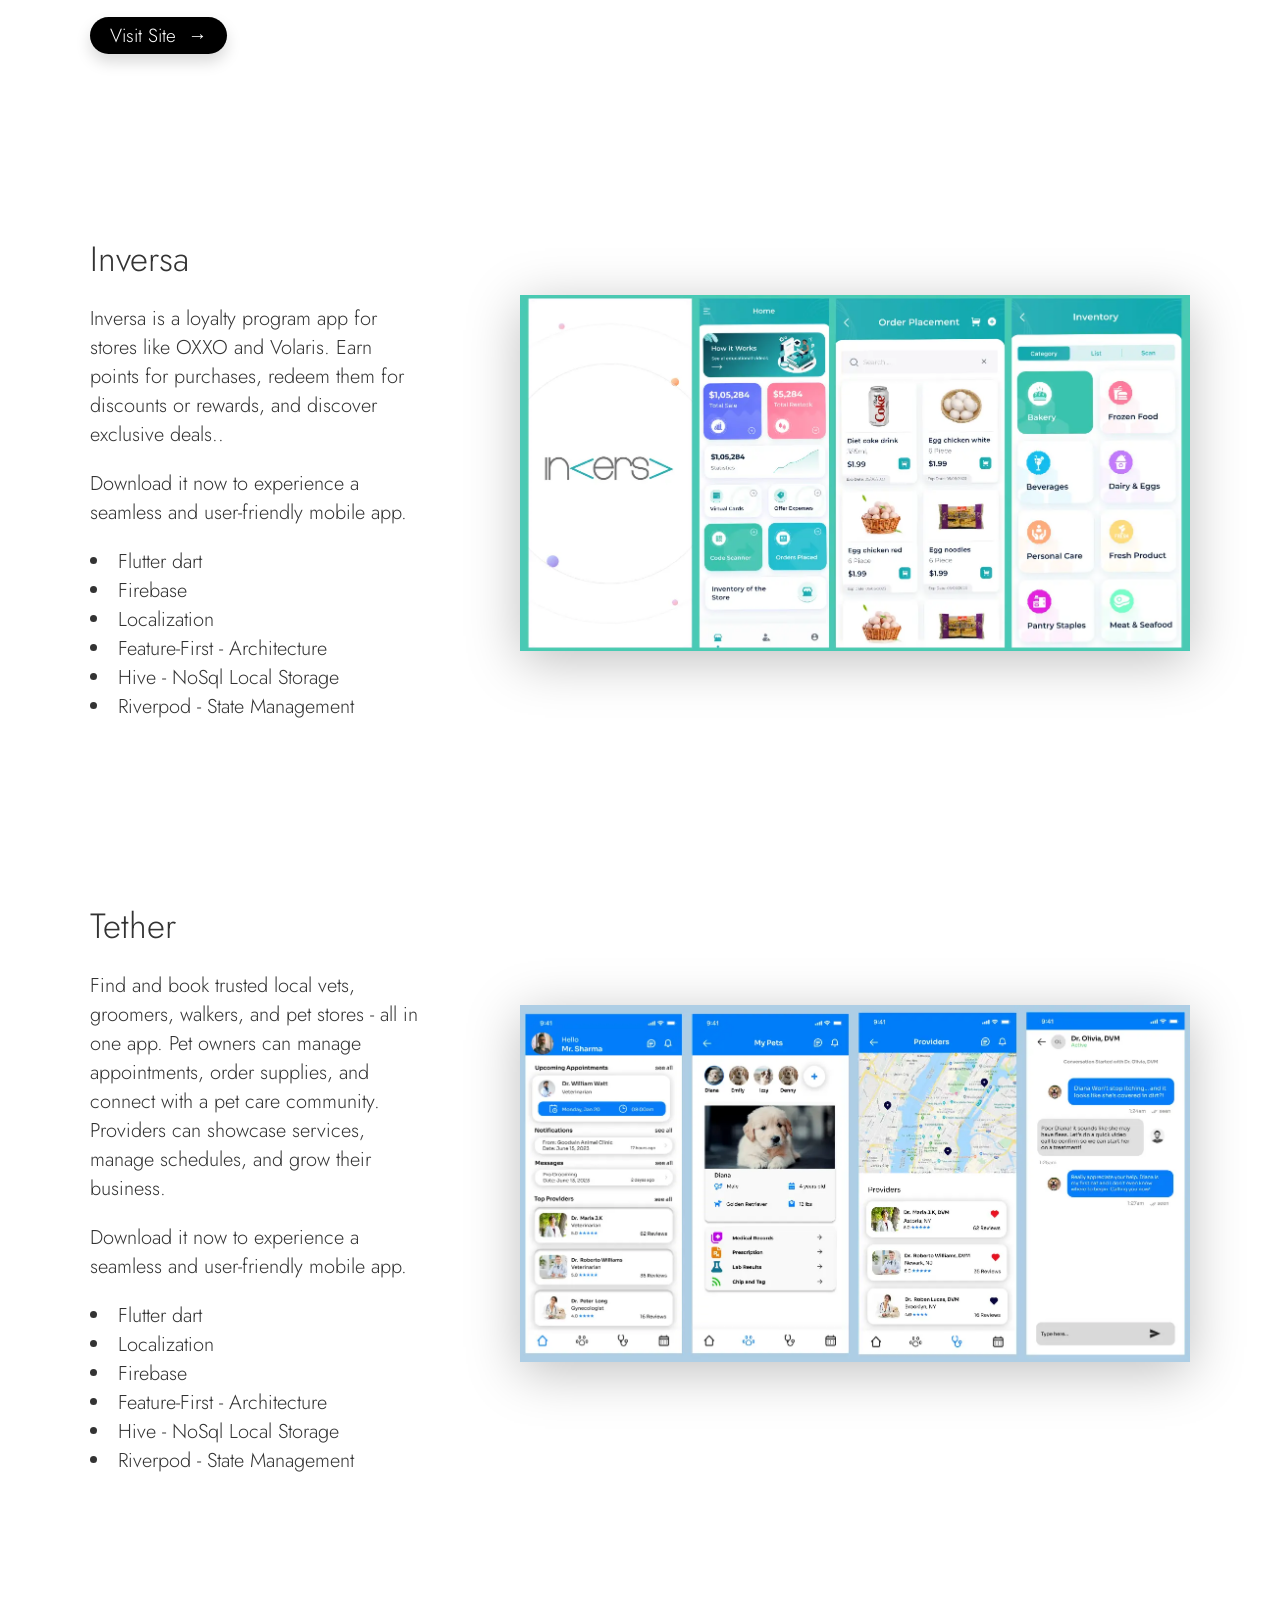
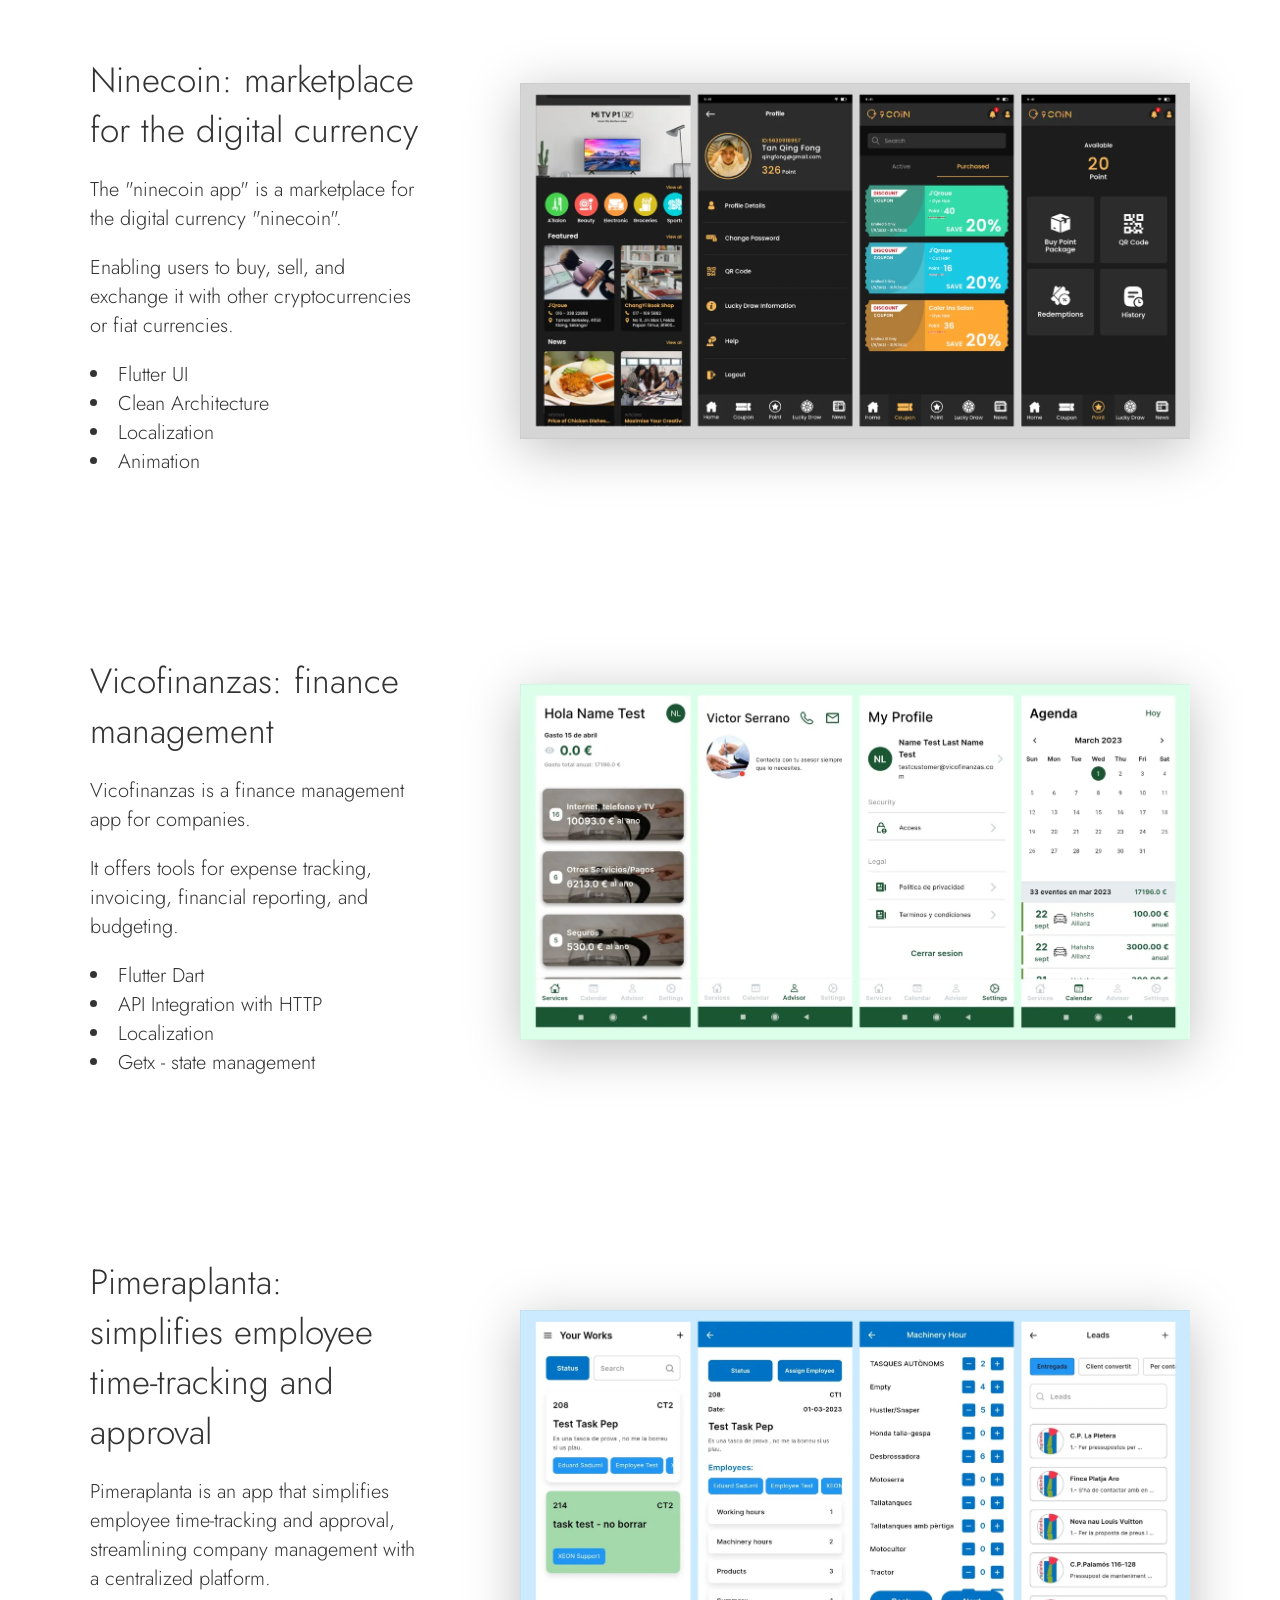
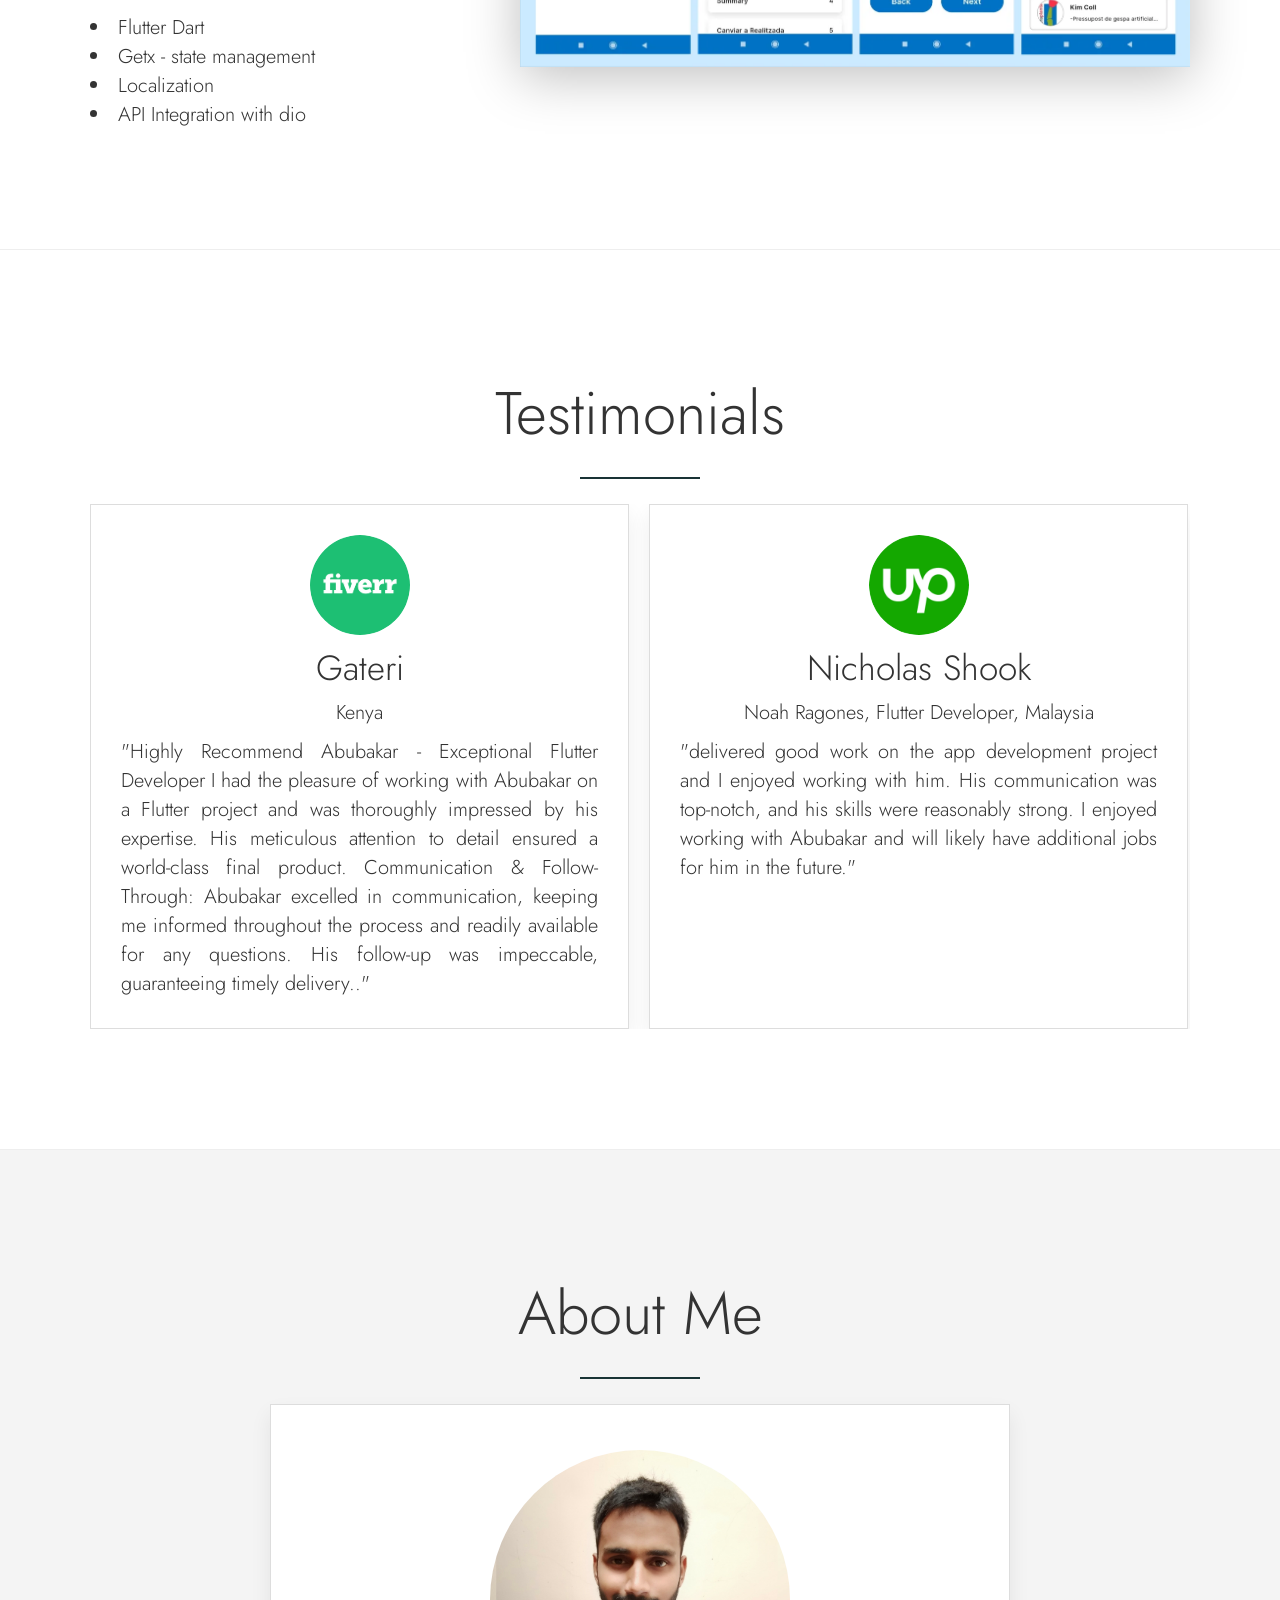
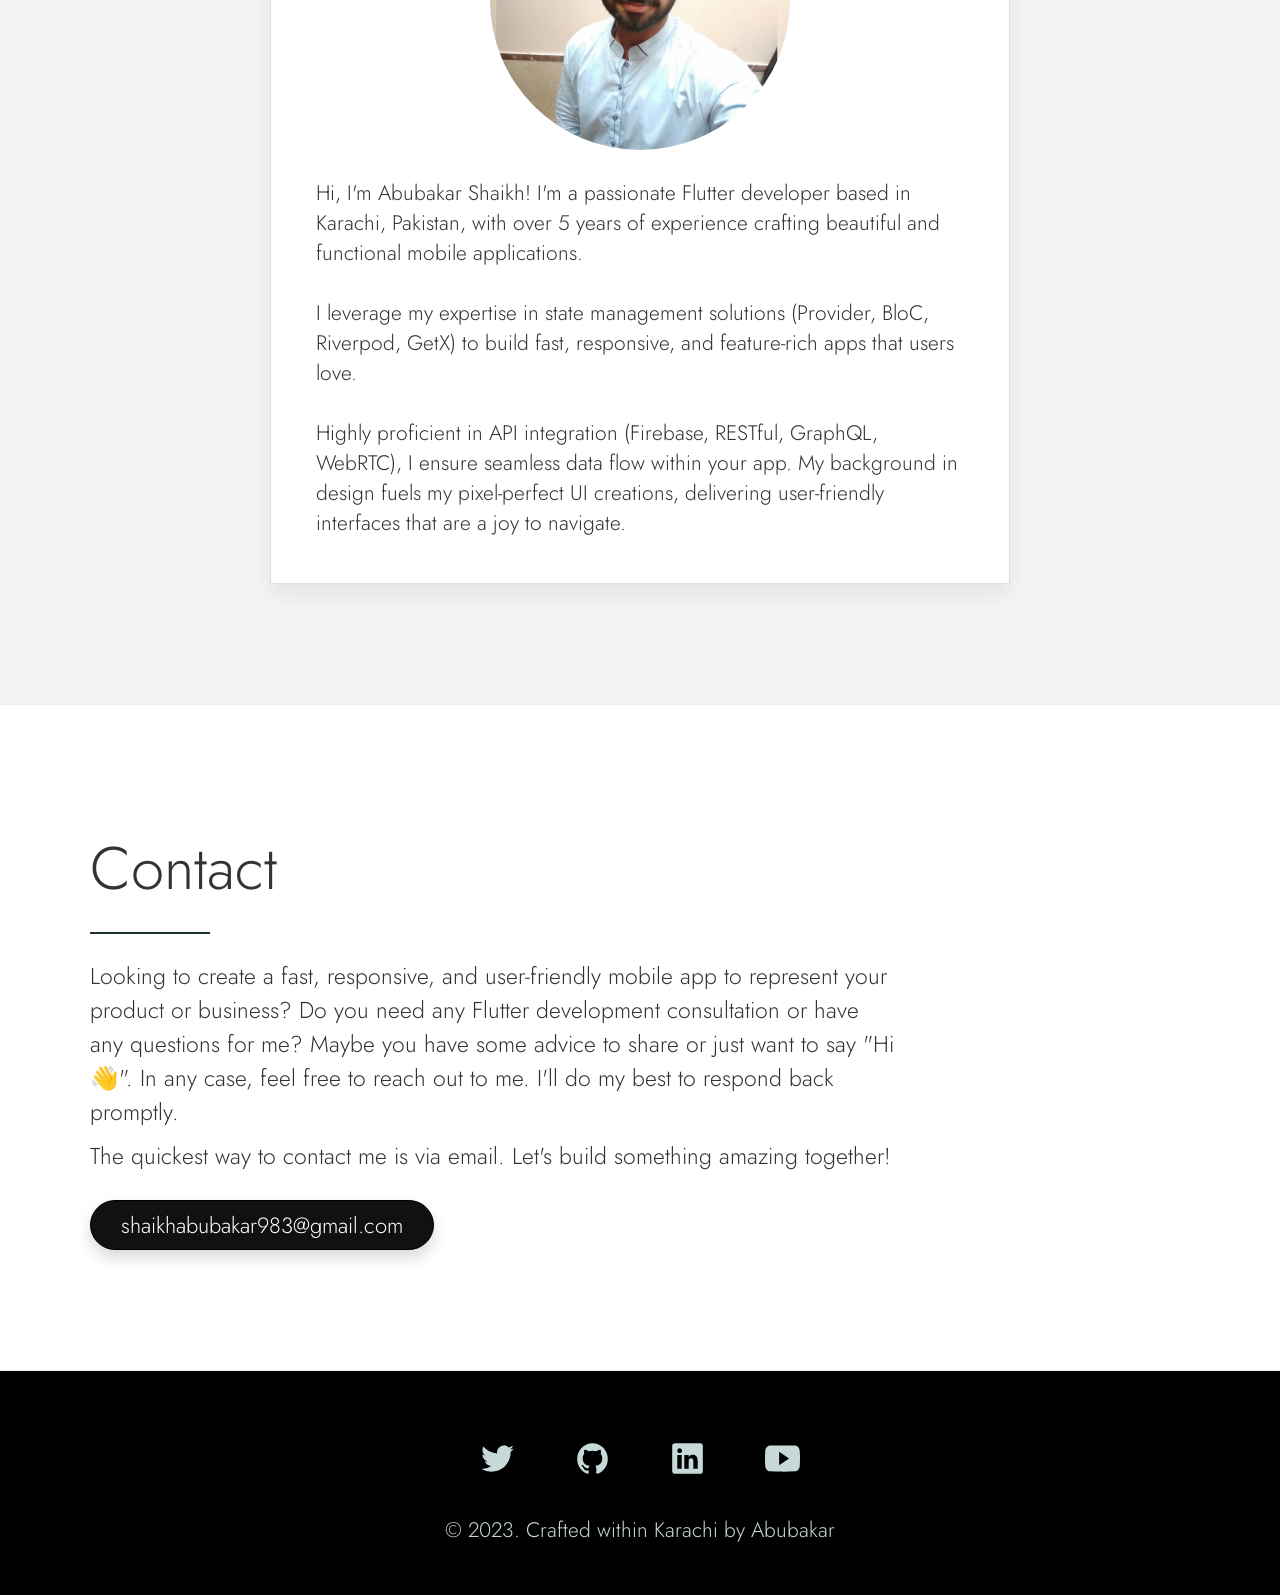
==== commit fe7b45ab: "feat: Add Teather app Images & Functionalties #12" ====
--- a/index.html
+++ b/index.html
@@ -190,6 +190,41 @@
           </div>
         </div>
 
+        <!-- Tether -->
+        <div class="work-box">
+          <div class="work-box-text">
+            <h3>Tether </h3>
+            <p>
+              Find and book trusted local vets, groomers, walkers, and pet stores - all in one app. Pet owners can
+              manage appointments, order supplies, and connect with a pet care community. Providers can showcase
+              services, manage schedules, and grow their business.
+            </p>
+            <p>
+              Download it now to experience a seamless and user-friendly
+              mobile app.
+            </p>
+            <ul>
+              <li>Flutter dart</li>
+              <li>Localization</li>
+              <li>Firebase</li>
+              <li>Feature-First - Architecture</li>
+              <li>Hive - NoSql Local Storage</li>
+              <li>Riverpod - State Management</li>
+
+            </ul>
+            <!-- <div class="work-box-links">
+                      <a href="https://github.com/Abubakarshaikh/9coin" class="btn btn-dark" target="_blank">Visit Site
+                        &nbsp;&rarr;</a>
+                      <a href="https://github.com/Abubakarshaikh/9coin" class="gh-link" target="_blank">
+                        <img src="/images/github.svg" alt="" />
+                      </a>
+                    </div> -->
+          </div>
+          <div class="work-box-image">
+            <a href="#"><img src="/images/tether.webp" alt="" class="reveal" /></a>
+          </div>
+        </div>
+
 
         <!-- Ninecoin App -->
         <div class="work-box">
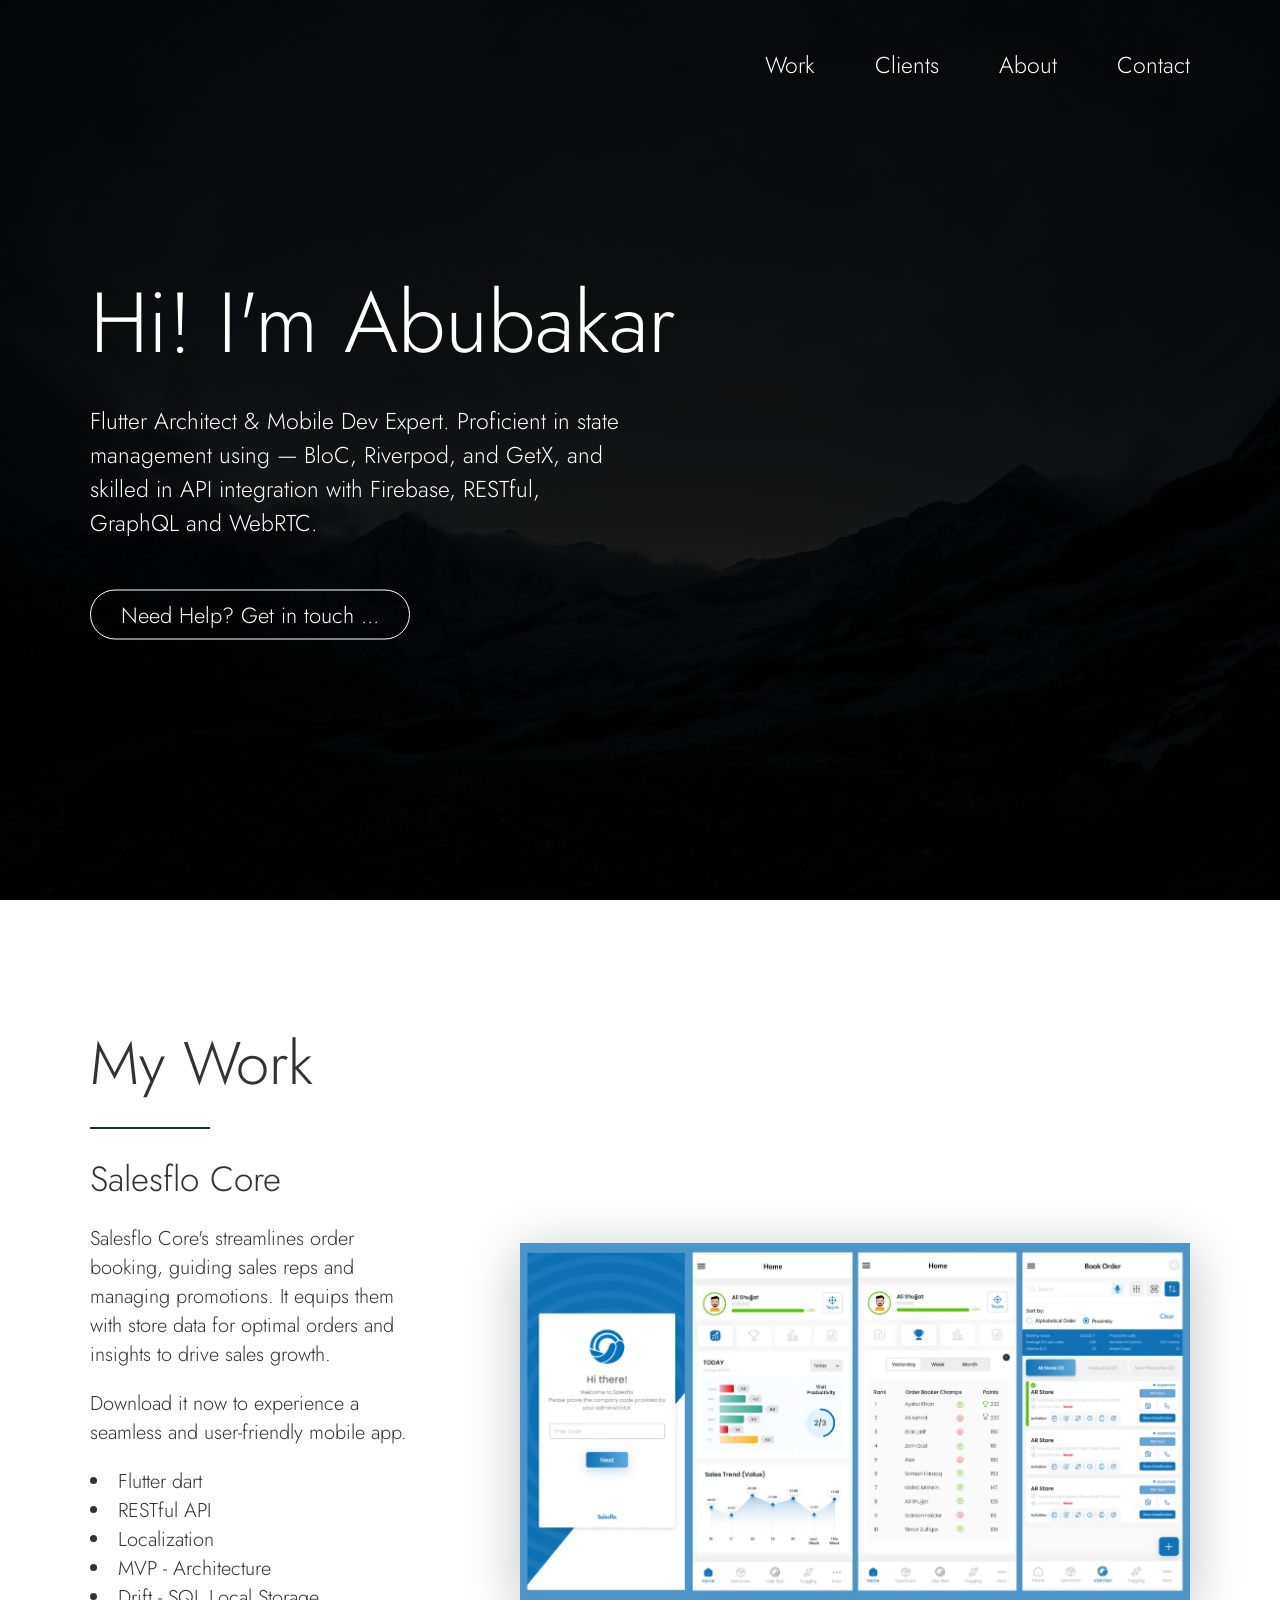
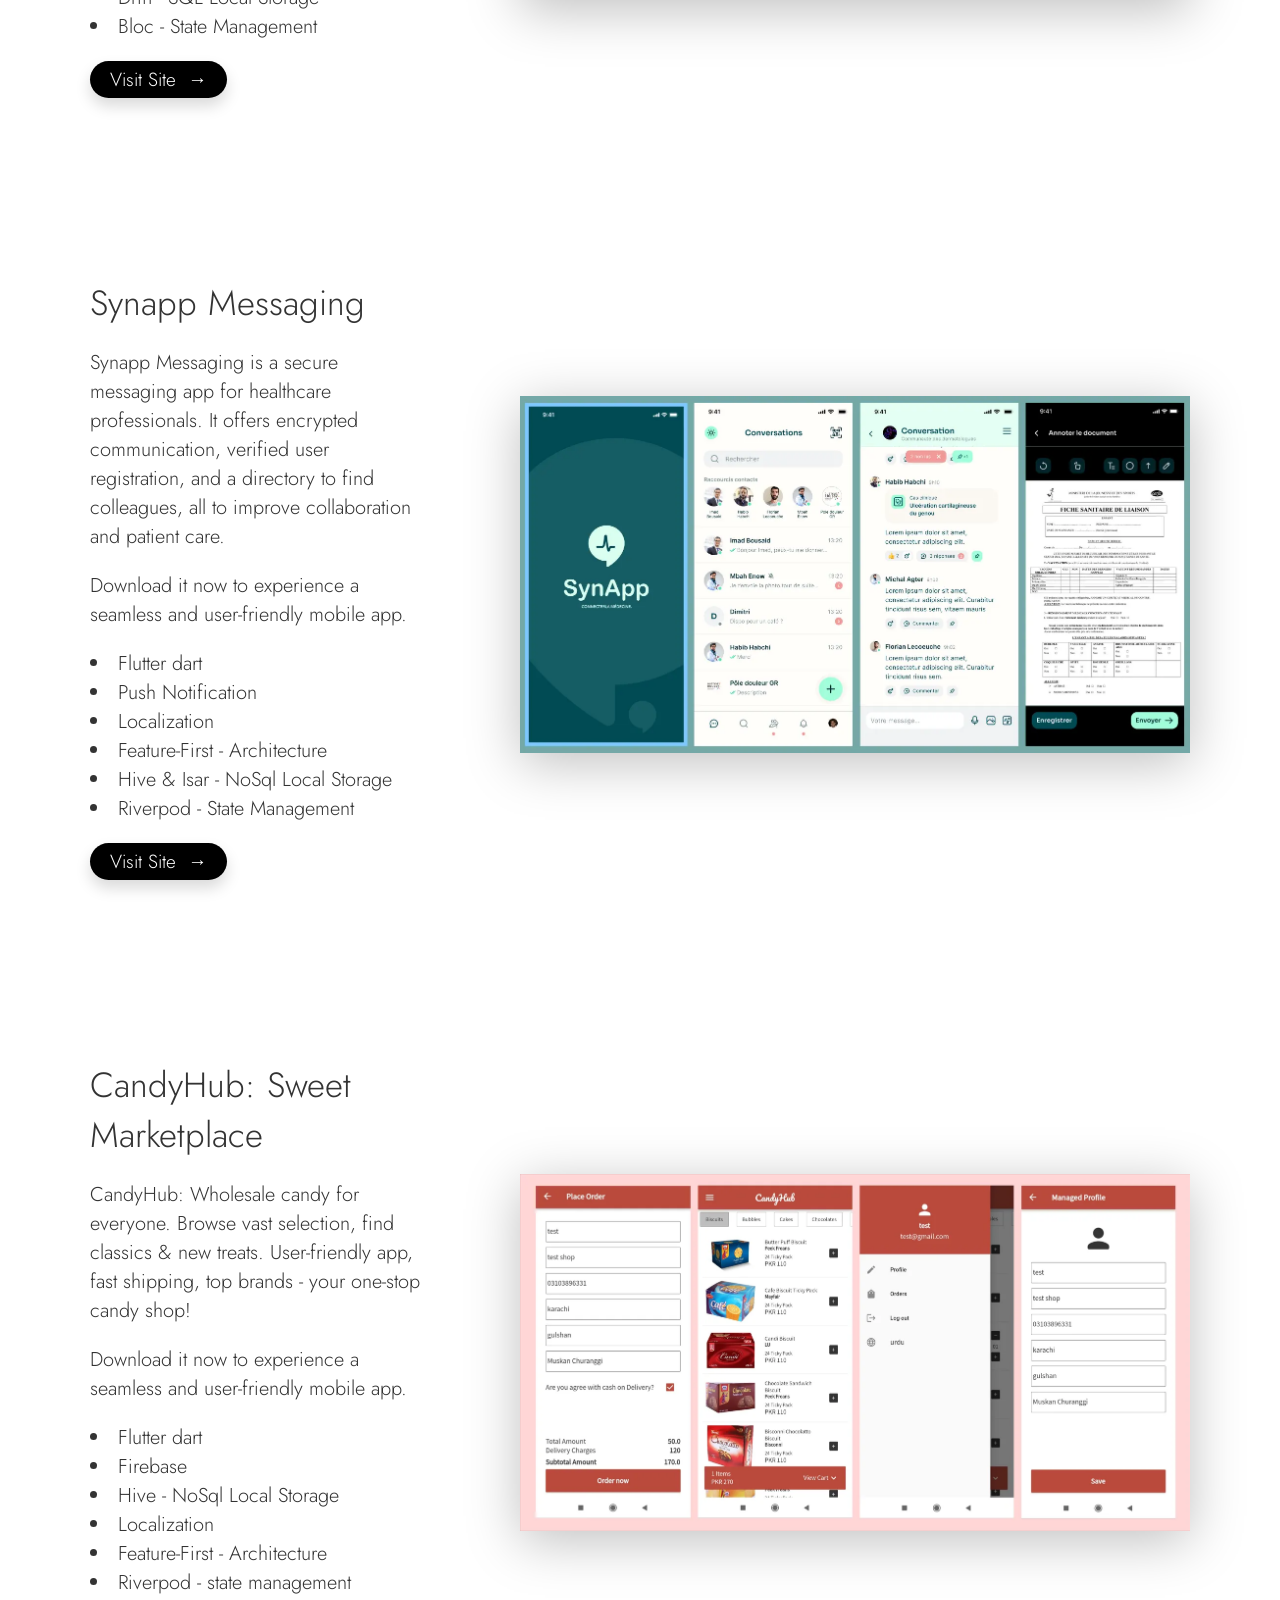
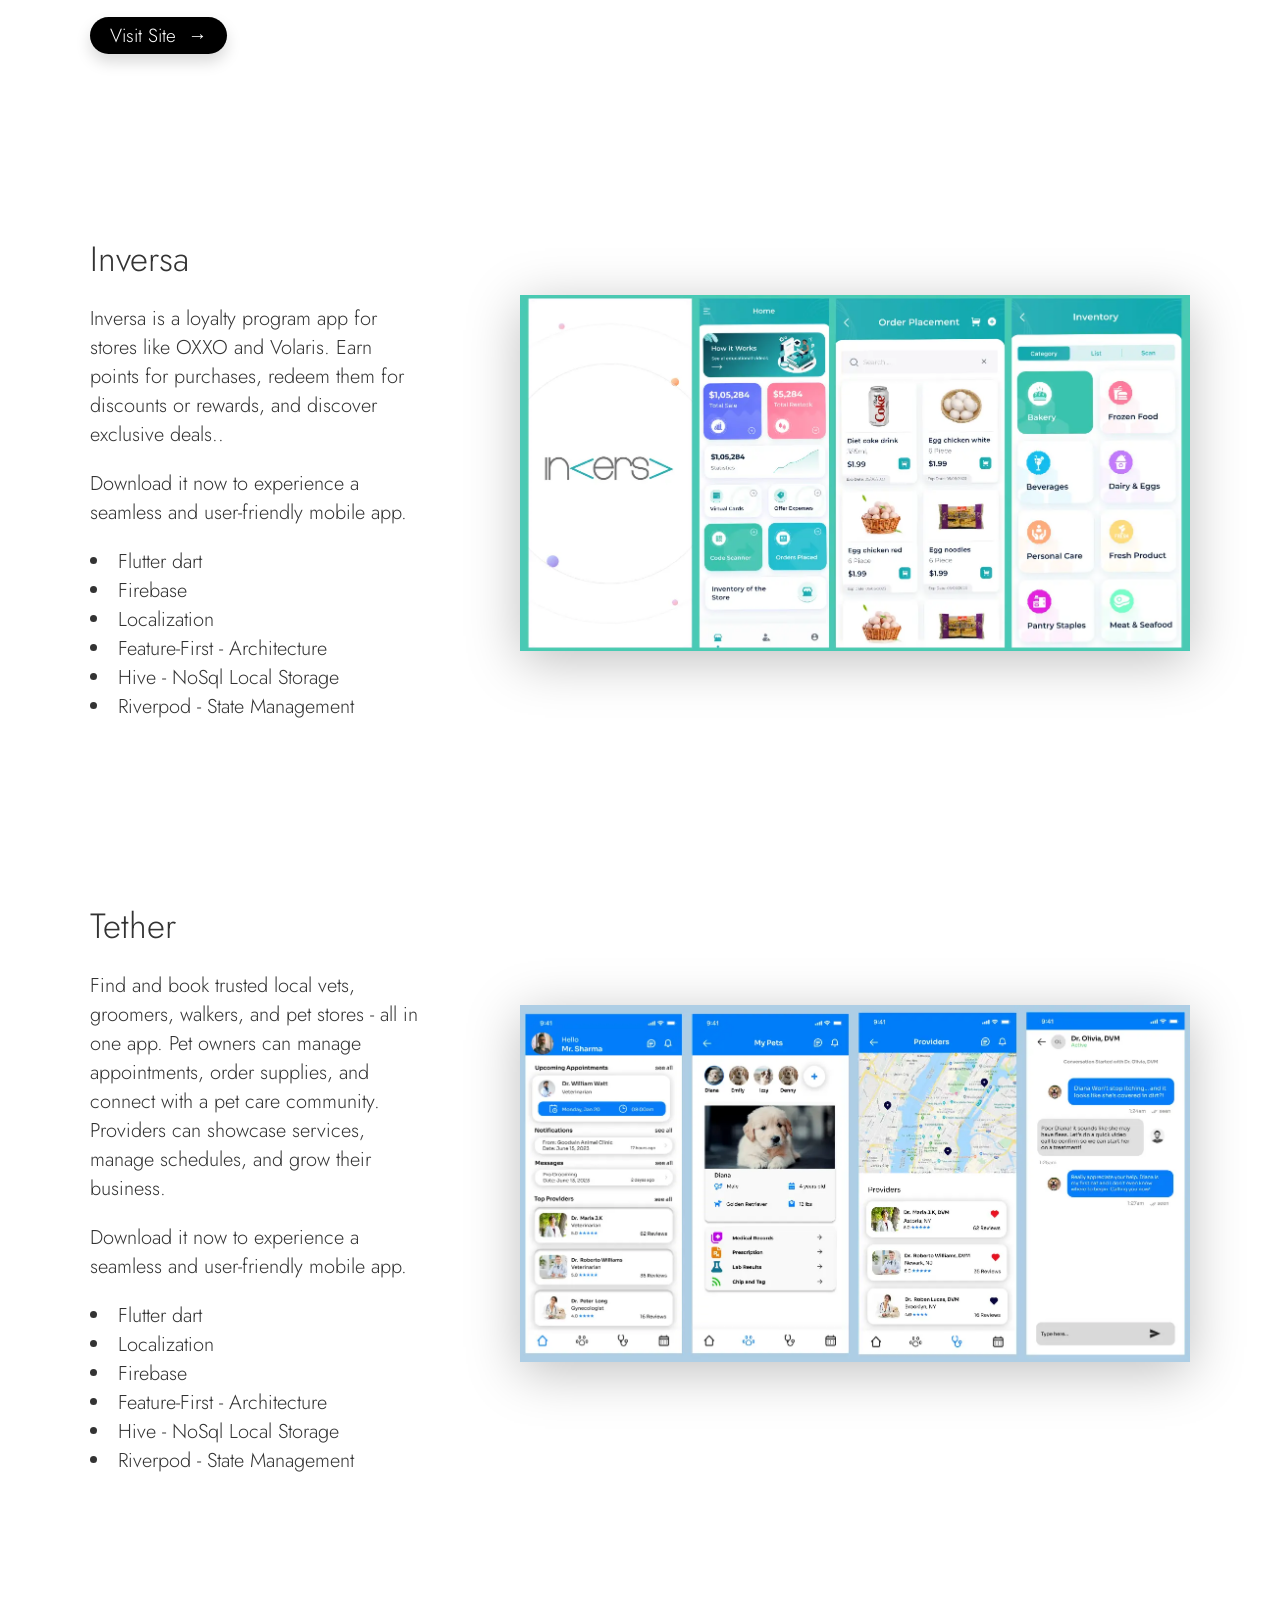
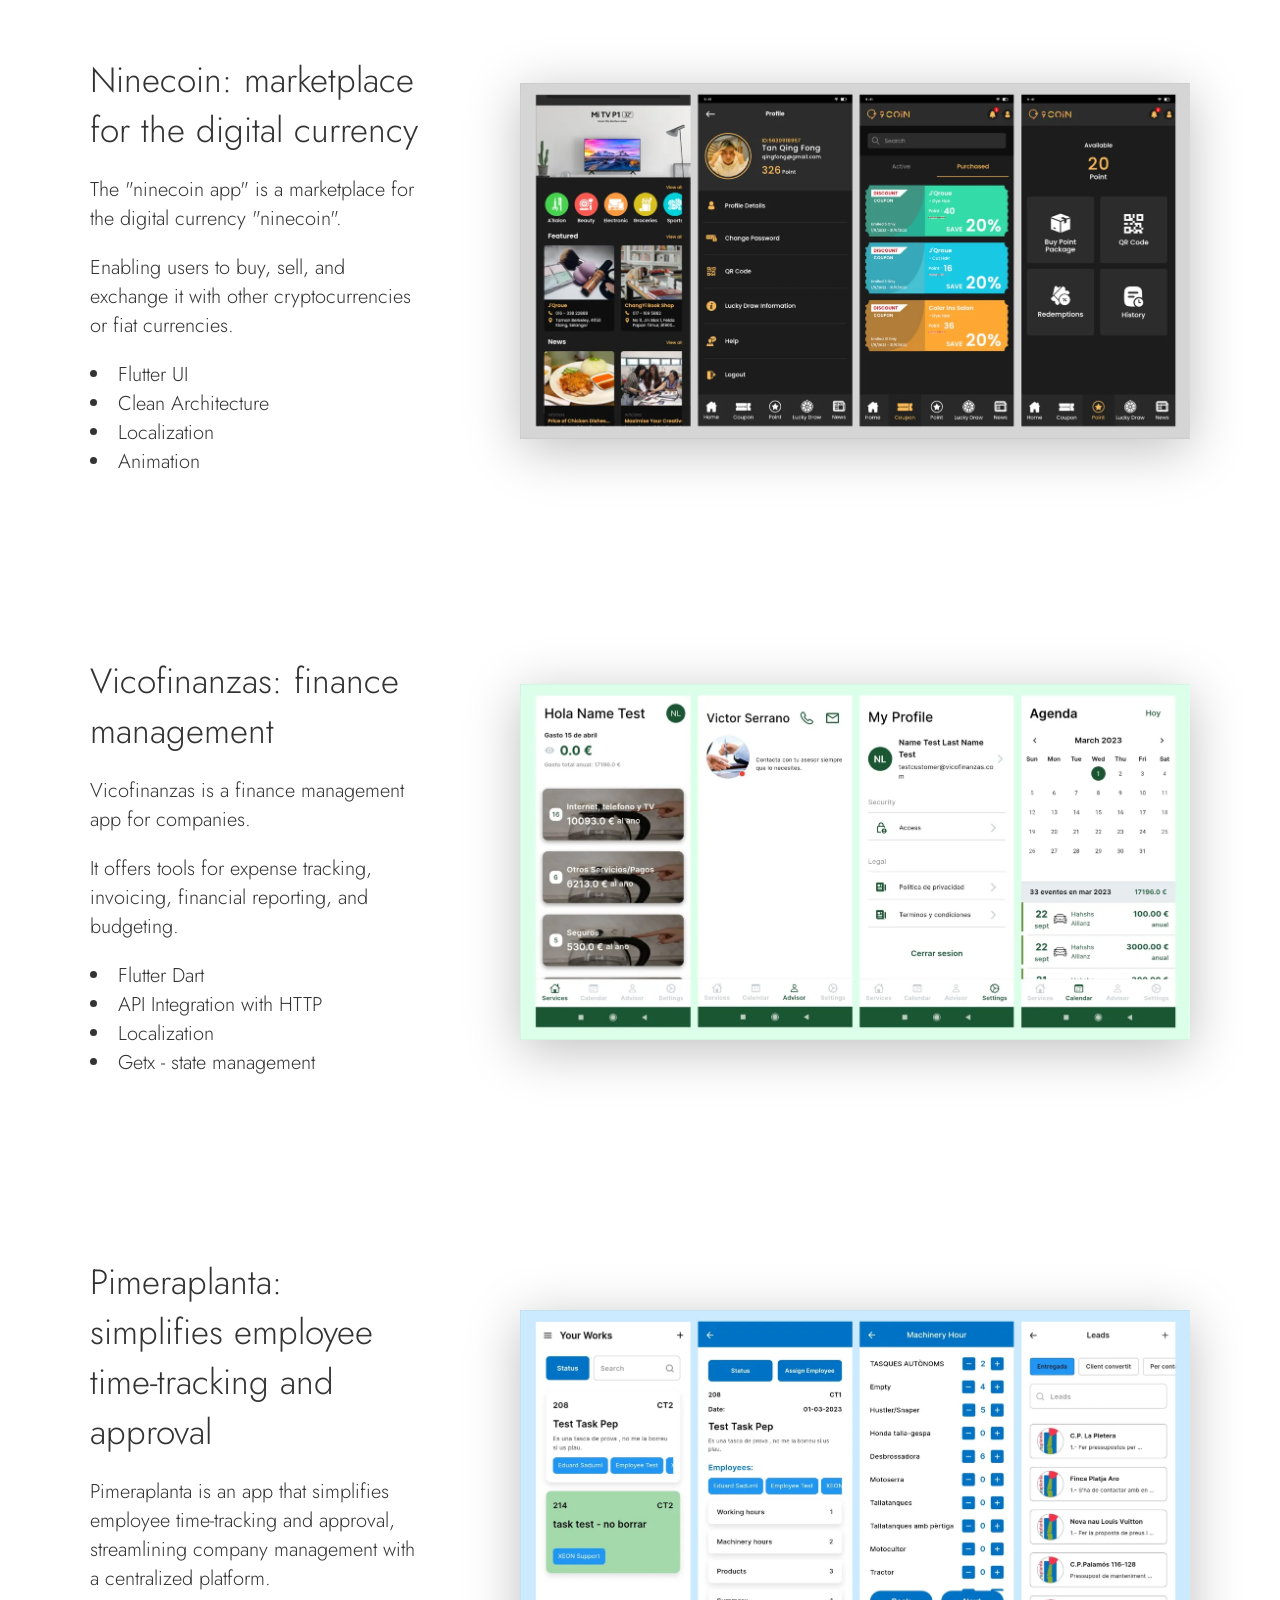
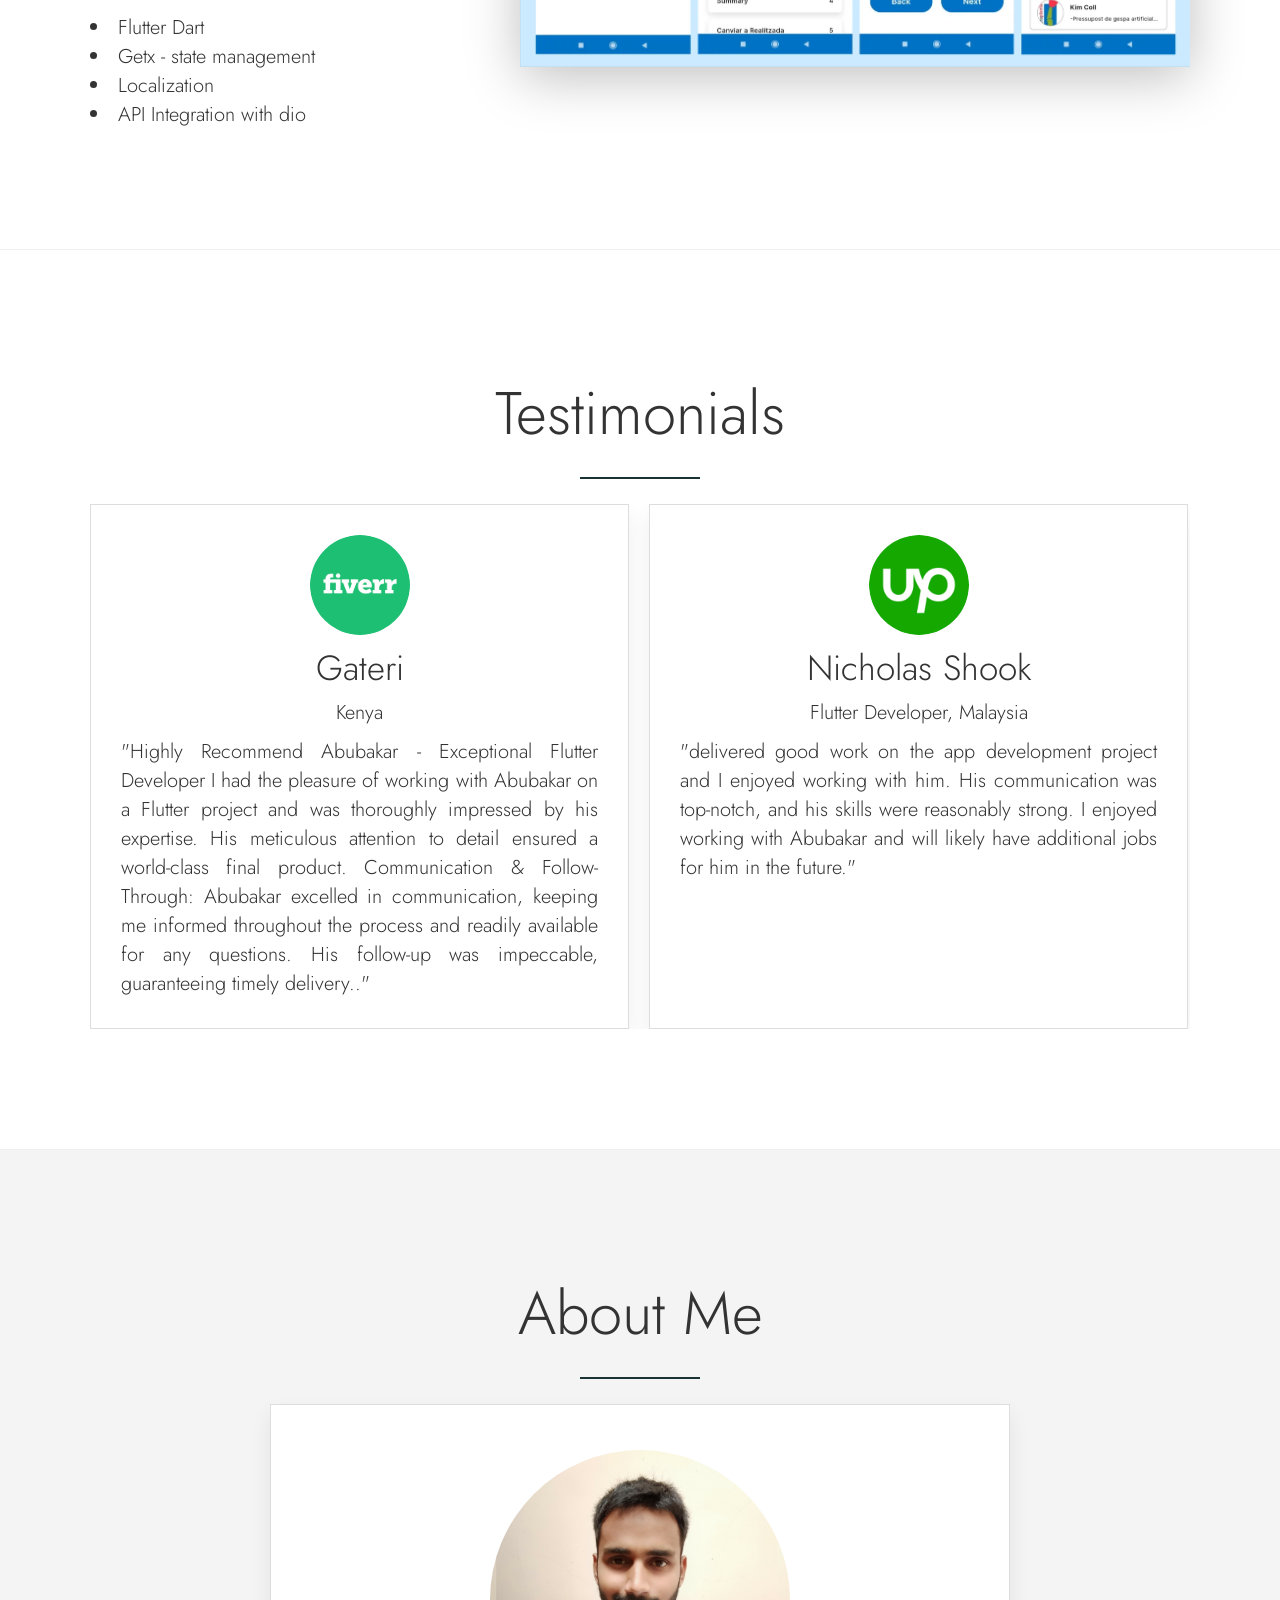
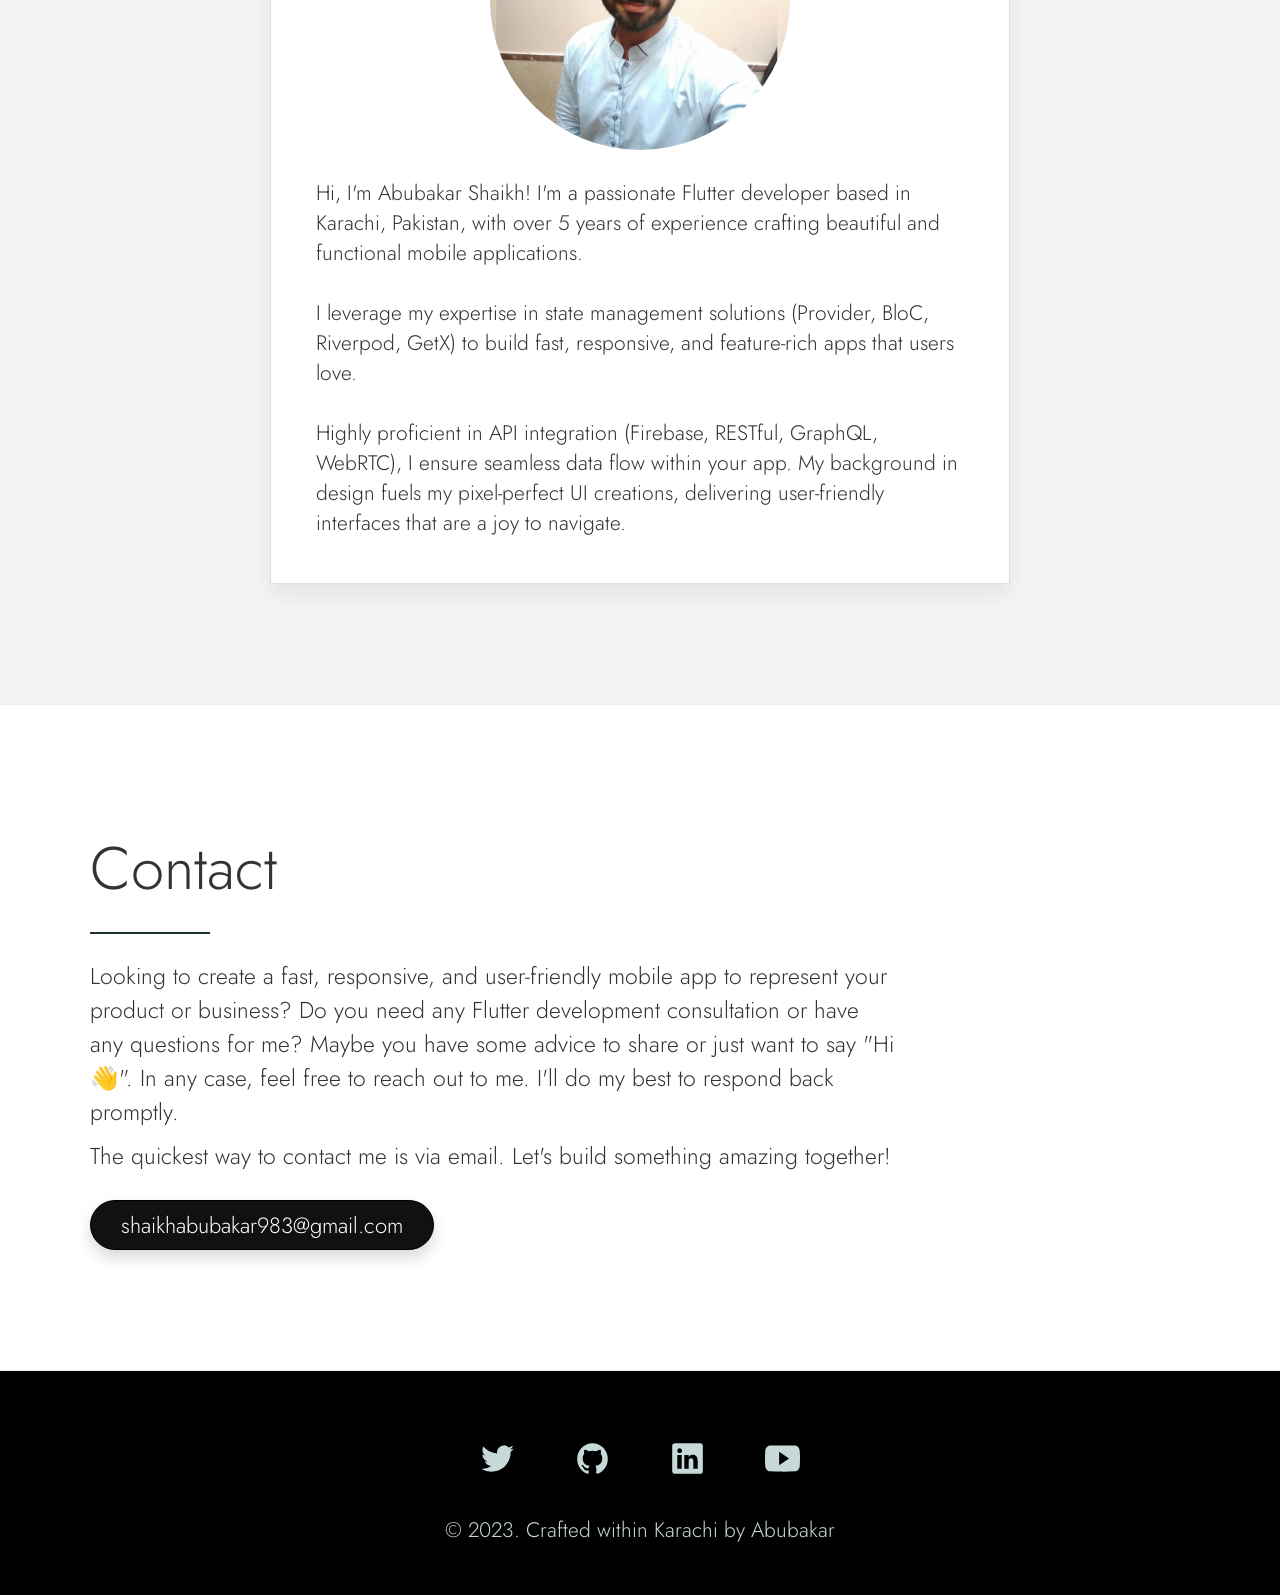
==== commit 039f883a: "feat: fix testimonial naming mistake" ====
--- a/index.html
+++ b/index.html
@@ -366,7 +366,7 @@
             </div>
             <div class="testimonial-box-text">
               <h3>Nicholas Shook</h3>
-              <div class="role">Noah Ragones, Flutter Developer, Malaysia</div>
+              <div class="role">Flutter Developer, Malaysia</div>
               <p>
                 "delivered good work on the app development project and I enjoyed working with him. His communication
                 was top-notch, and his skills were reasonably strong. I enjoyed working with Abubakar and will likely
@@ -381,8 +381,8 @@
               <img src="/images/fiverr.png" alt="" />
             </div>
             <div class="testimonial-box-text">
-              <h3>Nicholas Shook</h3>
-              <div class="role">Unitedm1, Software Developer, Saudi Arabia</div>
+              <h3>Unitedm1</h3>
+              <div class="role">Software Developer, Saudi Arabia</div>
               <p>
                 "Fast responding, good communication and fix bugs that related to flutter quickly, I recommend him."
               </p>
